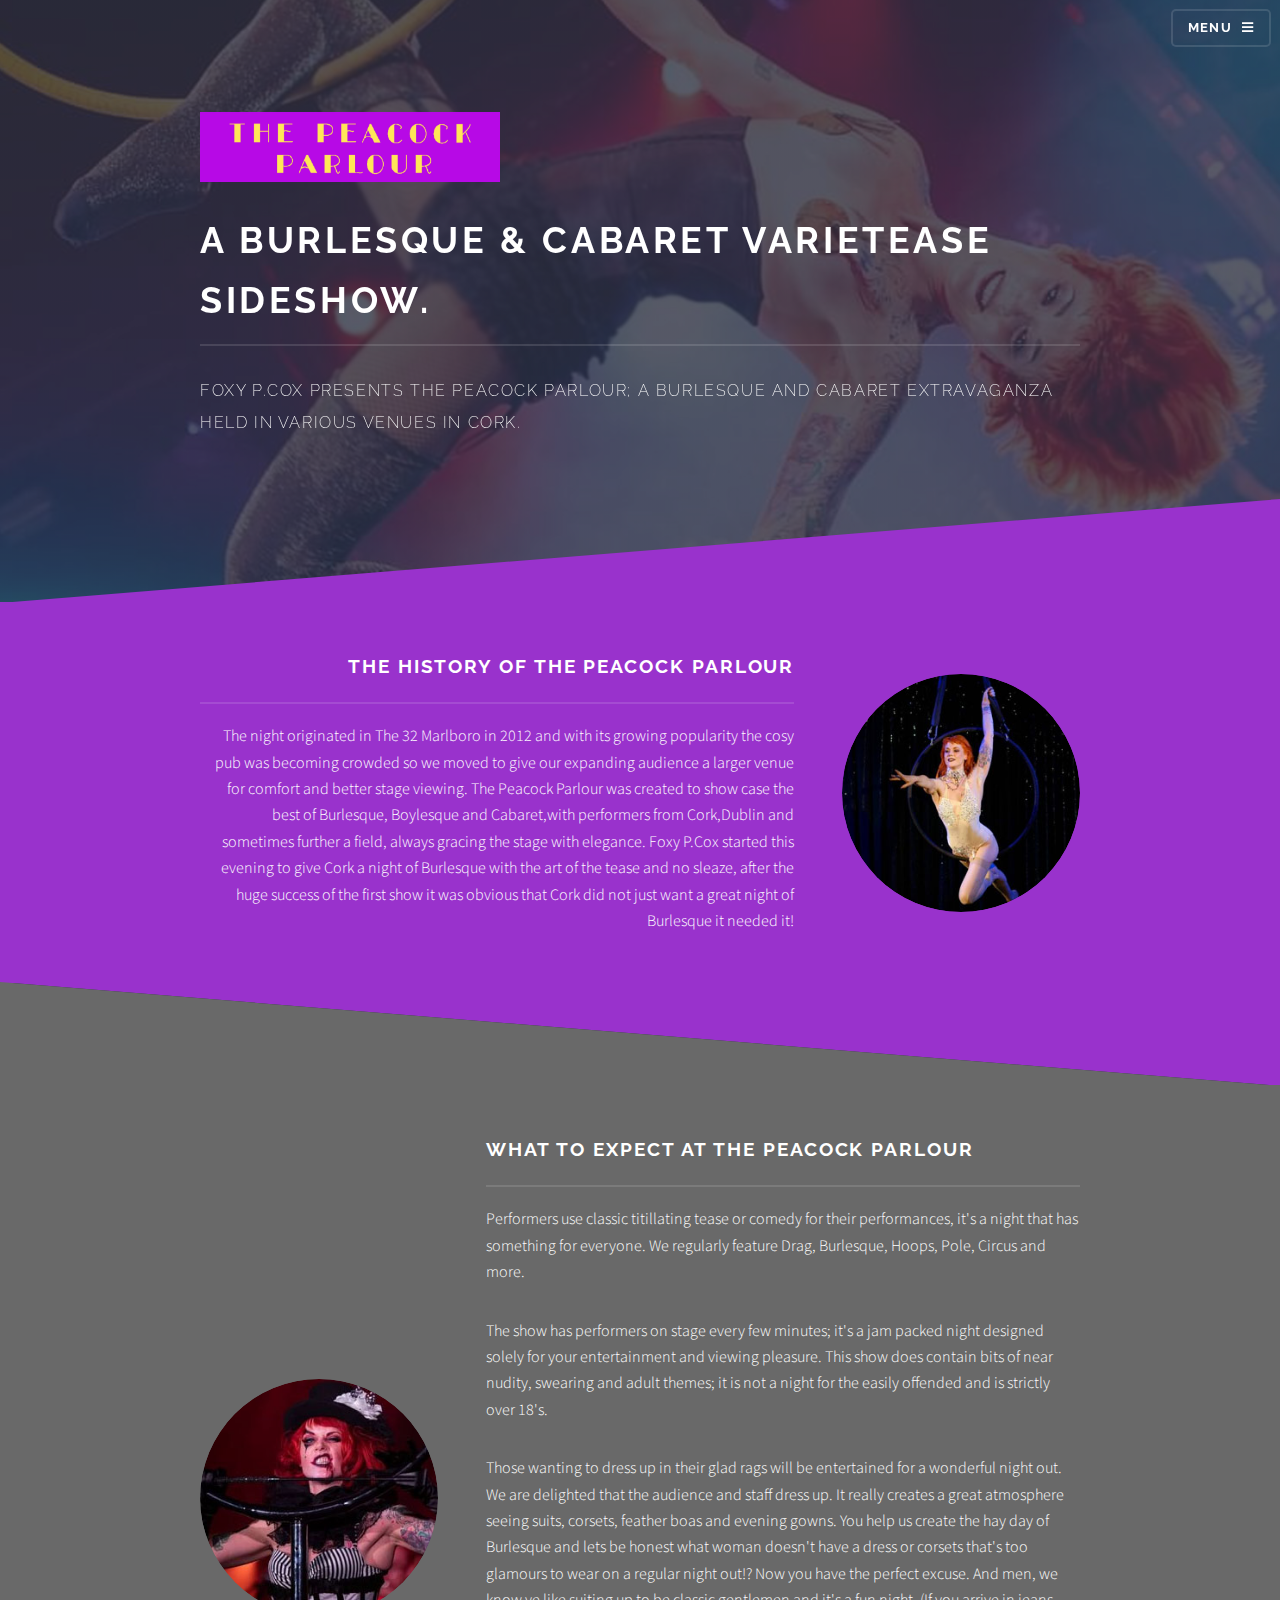
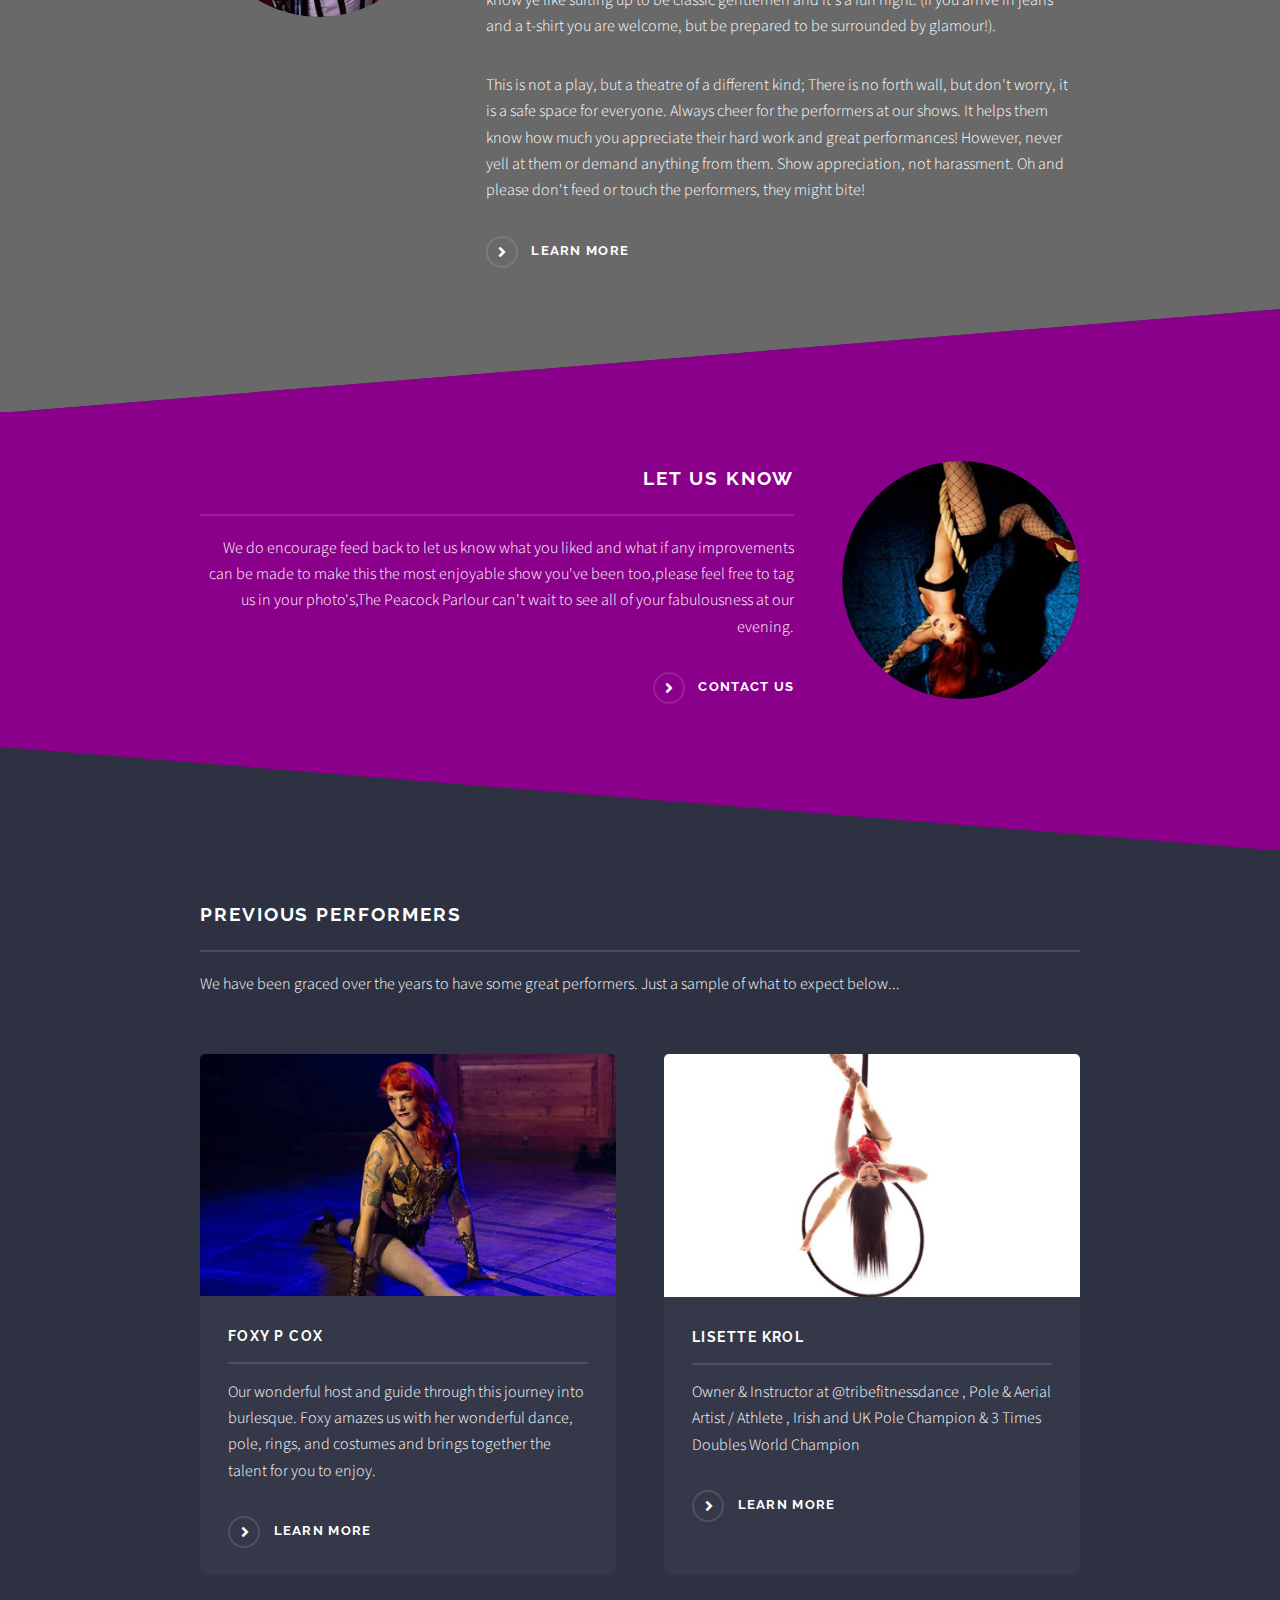
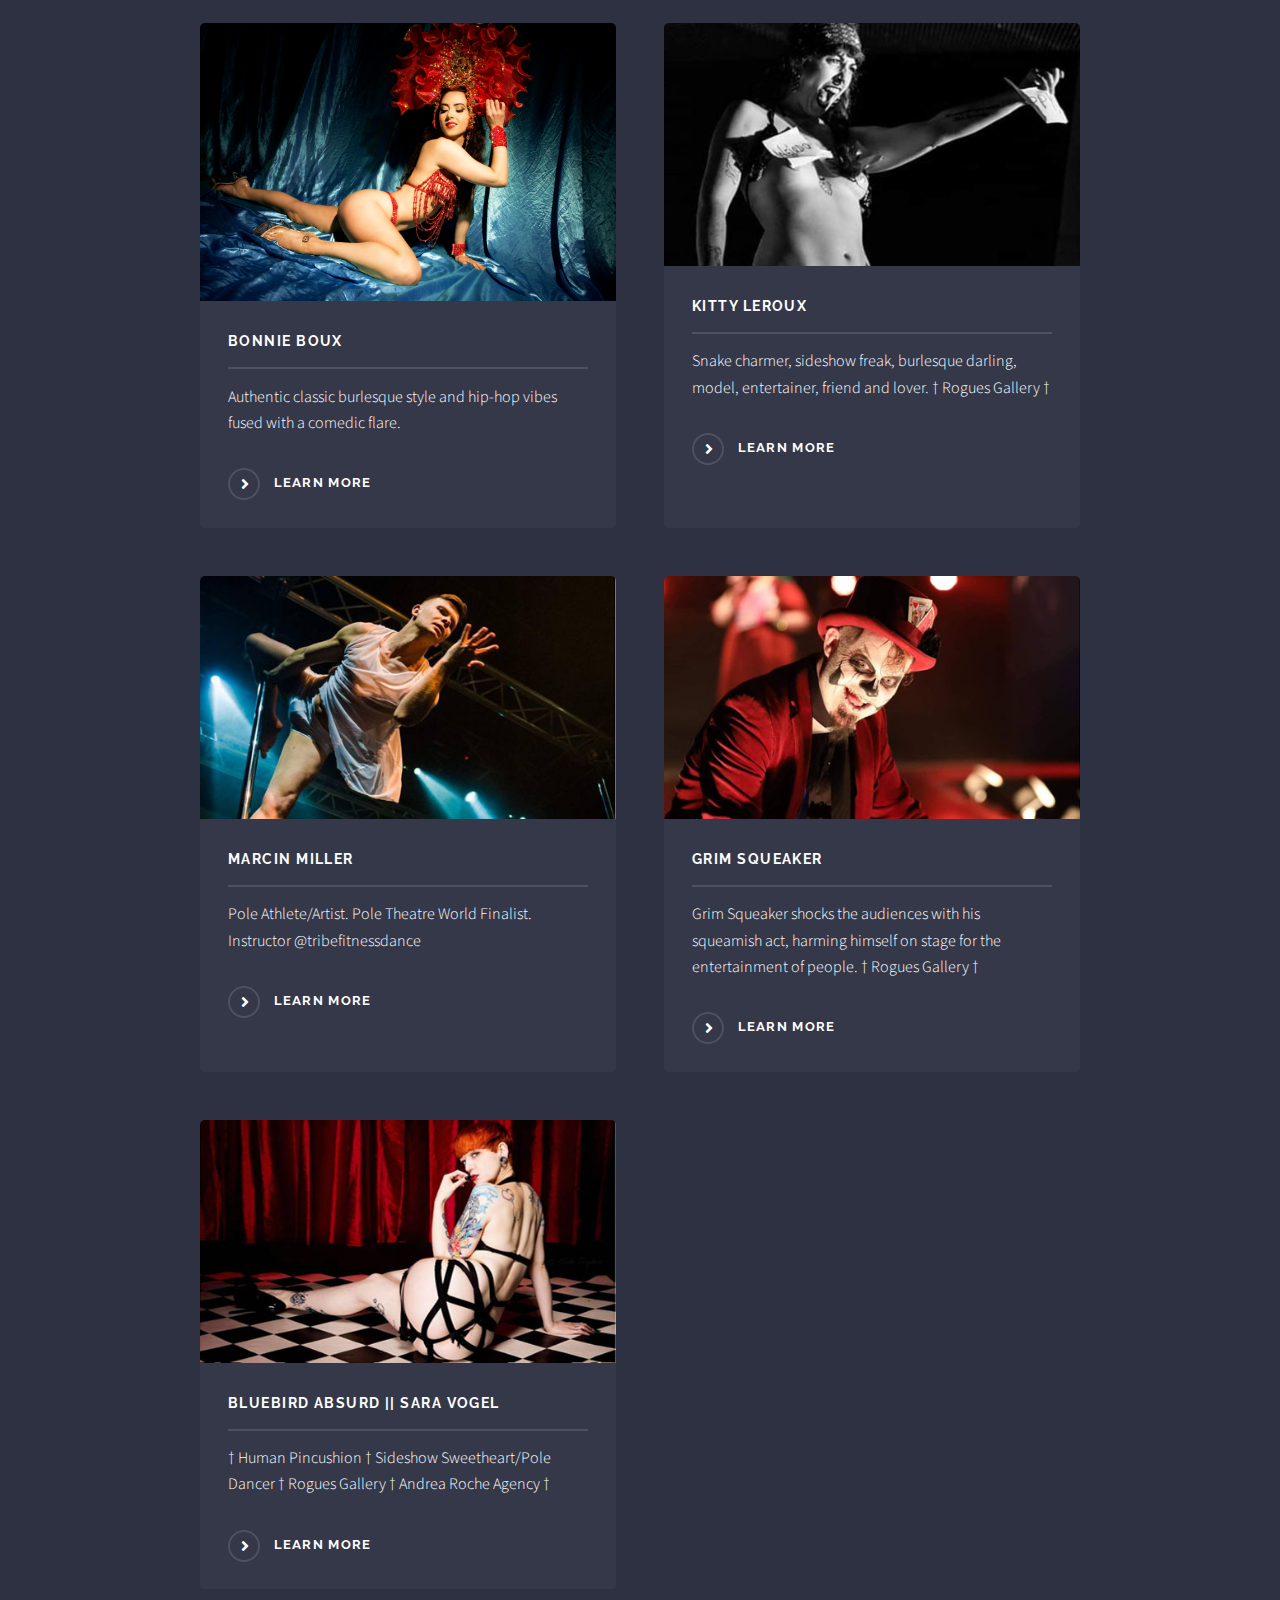
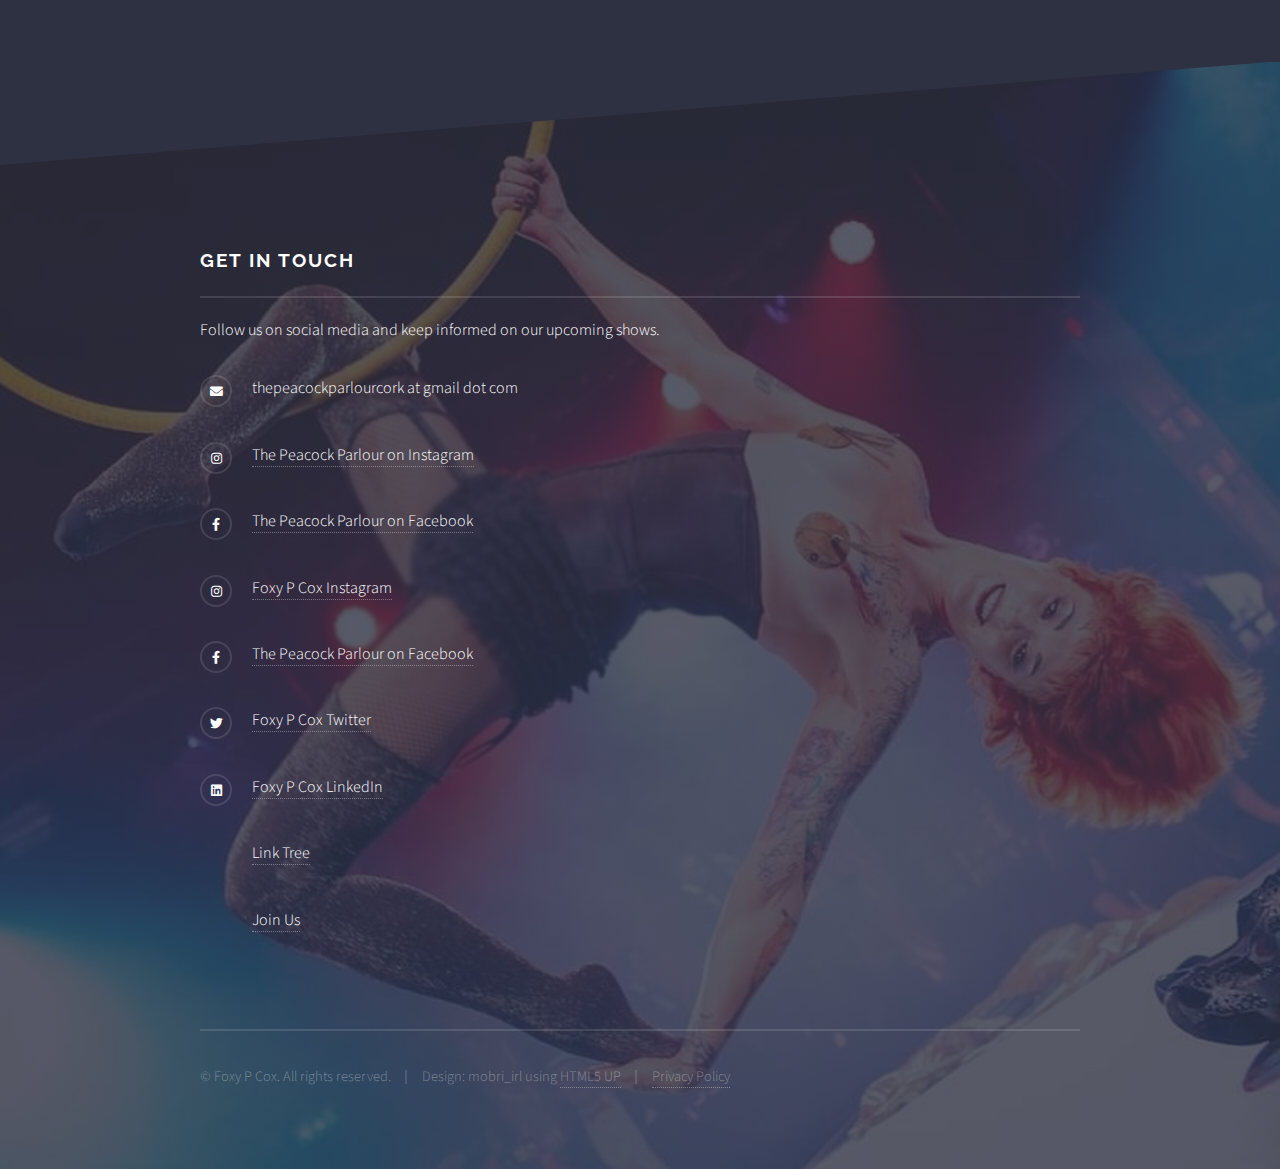
==== index.html @ 209f61c8 "Add files via upload" ====
<!DOCTYPE HTML>
<!--
	Solid State by HTML5 UP
	html5up.net | @ajlkn
	Free for personal and commercial use under the CCA 3.0 license (html5up.net/license)
-->
<html>
	<head>
		<title>The Peacock Parlour Cork</title>
		<meta charset="utf-8" />
		<meta name="viewport" content="width=device-width, initial-scale=1, user-scalable=no" />
		<link rel="stylesheet" href="assets/css/main.css" />
		<noscript><link rel="stylesheet" href="assets/css/noscript.css" /></noscript>
	</head>
	<body class="is-preload">

		<!-- Page Wrapper -->
			<div id="page-wrapper">

				<!-- Header -->
					<header id="header" class="alt">
						<h1><a href="index.html">The Peacock Parlour Cork</a></h1>
						<nav>
							<a href="#menu">Menu</a>
						</nav>
					</header>

				<!-- Menu -->
					<nav id="menu">
						<div class="inner">
							<h2>Menu</h2>
							<ul class="links">
								<li><a href="index.html">Home</a></li>
								<li><a href="other.html">Other Services</a></li>
								<li><a href="index.html#expect">What to expect</a></li>
								<li><a href="index.html#history">History</a></li>
								<li><a href="aboutfoxy.html">About Foxy</a></li>
								<li><a href="join_us.html">Join Us</a></li>
								<li><a href="index.html#footer">Contact Us</a></li>
							</ul>
							<a href="#" class="close">Close</a>
						</div>
					</nav>

				<!-- Banner -->
					<section id="banner">
						<div class="inner">
							<div class="logo"><img src="images/logo.jpg" width="300" height="70" alt="Foxy P.Cox's Peacock Parlour Cork" /></div>
							<h2>A Burlesque & Cabaret Varietease Sideshow.</h2>
							<p>Foxy P.Cox Presents the Peacock Parlour; A burlesque and cabaret extravaganza held in Various venues in Cork.</p>
						</div>
					</section>

				<!-- Wrapper -->
					<section id="wrapper">

						<!-- One -->
							<section id="history" class="wrapper spotlight style1">
								<div class="inner">
									<a href="#" class="image"><img src="images/pic01.jpg" alt="" /></a>
									<div class="content">
										<h2 class="major">The history of the Peacock Parlour</h2>
										<p>The night originated in The 32 Marlboro in 2012 and with its growing popularity the cosy pub was becoming crowded so we moved to give our expanding audience a larger venue for comfort and better stage viewing. The Peacock Parlour was created to show case the best of Burlesque, Boylesque and Cabaret,with performers from Cork,Dublin and sometimes further a field, always gracing the stage with elegance. Foxy P.Cox started this evening to give Cork a night of Burlesque with the art of the tease and no sleaze, after the huge success of the first show it was obvious that Cork did not just want a great night of Burlesque it needed it! </p>
									</div>
								</div>
							</section>

						<!-- Two -->
							<section id="expect" class="wrapper alt spotlight style2">
								<div class="inner">
									<a href="#" class="image"><img src="images/pic02.jpg" alt="" /></a>
									<div class="content">
										<h2 class="major">What to expect at the Peacock Parlour</h2>
										<p>Performers use classic titillating tease or comedy for their performances, it's a night that has something for everyone. We regularly feature Drag, Burlesque, Hoops, Pole, Circus and more.  </p>
										<p>The show has performers on stage every few minutes; it's a jam packed night designed solely for your entertainment and viewing pleasure. This show does contain bits of near nudity, swearing and adult themes; it is not a night for the easily offended and is strictly over 18's.</p>
										<p>Those wanting to dress up in their glad rags will be entertained for a wonderful night out. We are delighted that the audience and staff dress up. It really creates a great atmosphere seeing suits, corsets, feather boas and evening gowns. You help us create the hay day of Burlesque and lets be honest what woman doesn't have a dress or corsets that's too glamours to wear on a regular night out!? Now you have the perfect excuse. And men, we know ye like suiting up to be classic gentlemen and it's a fun night. (If you arrive in jeans and a t-shirt you are welcome, but be prepared to be surrounded by glamour!). </p>
										<p>This is not a play, but a theatre of a different kind; There is no forth wall, but don't worry, it is a safe space for everyone. Always cheer for the performers at our shows. It helps them know how much you appreciate their hard work and great performances! However, never yell at them or demand anything from them. Show appreciation, not harassment. Oh and please don't feed or touch the performers, they might bite!</p>
										<a href="aboutfoxy.html" class="special">Learn more</a>
									</div>
								</div>
							</section>

						<!-- Three -->
							<section id="three" class="wrapper spotlight style3">
								<div class="inner">
									<a href="#" class="image"><img src="images/pic03.jpg" alt="" /></a>
									<div class="content">
										<h2 class="major">Let us know</h2>
										<p>We do encourage feed back to let us know what you liked and what if any improvements can be made to make this the most enjoyable show you've been too,please feel free to tag us in your photo's,The Peacock Parlour can't wait to see all of your fabulousness at our evening.</p>
										<a href="index.html#footer" class="special">Contact Us</a>
									</div>
								</div>
							</section>

						<!-- Four -->
							<section id="four" class="wrapper alt style1">
								<div class="inner">
									<h2 class="major">Previous performers</h2>
									<p>We have been graced over the years to have some great performers. Just a sample of what to expect below...</p>
									<section class="features">
										<article>
											<a href="#" class="image"><img src="images/pic04.jpg" alt="" /></a>
											<h3 class="major">Foxy P Cox</h3>
											<p>Our wonderful host and guide through this journey into burlesque. Foxy amazes us with her wonderful dance, pole, rings, and costumes and brings together the talent for you to enjoy.</p>
											<a href="https://www.instagram.com/foxypcox/" target="_blank" class="special">Learn more</a>
										</article>
										<article>
											<a href="#" class="image"><img src="images/pic05.jpg" alt="" /></a>
											<h3 class="major">Lisette Krol</h3>
											<p>Owner & Instructor at @tribefitnessdance , Pole & Aerial Artist / Athlete , Irish and UK Pole Champion & 3 Times Doubles World Champion</p>
											<a href="https://www.instagram.com/lisettekrol/" target="_blank" class="special">Learn more</a>
										</article>
										<article>
											<a href="#" class="image"><img src="images/BonnieBoux_HectorHeathwoodPhotography2.jpg" alt="Copyright Hector Heathwood Photography" /></a>
											<h3 class="major">Bonnie Boux</h3>
											<p>Authentic classic burlesque style and hip-hop vibes fused with a comedic flare.</p>
											<a href="https://www.bonnieboux.com/" target="_blank" class="special">Learn more</a>
										</article>
										<article>
											<a href="#" class="image"><img src="images/pic06.jpg" alt="" /></a>
											<h3 class="major">Kitty LeRoux</h3>
											<p>Snake charmer, sideshow freak, burlesque darling, model, entertainer, friend and lover. † Rogues Gallery †</p>
											<a href="https://www.instagram.com/mskittyleroux/" target="_blank" class="special">Learn more</a>
										</article>
										<article>
											<a href="#" class="image"><img src="images/pic07.jpg" alt="" /></a>
											<h3 class="major">Marcin Miller</h3>
											<p>Pole Athlete/Artist. Pole Theatre World Finalist. Instructor @tribefitnessdance</p>
											<a href="https://www.instagram.com/marcintribe/" target="_blank" class="special">Learn more</a>
										</article>
										<article>
											<a href="#" class="image"><img src="images/pic09.jpg" alt="" /></a>
											<h3 class="major">Grim Squeaker</h3>
											<p>Grim Squeaker shocks the audiences with his squeamish act, harming himself on stage for the entertainment of people. † Rogues Gallery †</p>
											<a href="https://www.instagram.com/grim_squeaker_freakshow/" target="_blank" class="special">Learn more</a>
										</article>
										<article>
											<a href="#" class="image"><img src="images/pic10.jpg" alt="" /></a>
											<h3 class="major">Bluebird Absurd || Sara Vogel</h3>
											<p>† Human Pincushion † Sideshow Sweetheart/Pole Dancer † Rogues Gallery † Andrea Roche Agency †</p>
											<a href="https://www.instagram.com/bluebird_absurd/" target="_blank" class="special">Learn more</a>
										</article>
									</section>
									<!-- 
									<ul class="actions">
										<li><a href="#" class="button">Browse Photo Gallery</a></li>
									</ul> -->
								</div>
							</section>

					</section>

				<!-- Footer -->
					<section id="footer">
						<div class="inner">
							<h2 class="major">Get in touch</h2>
							<p>Follow us on social media and keep informed on our upcoming shows.</p>
							<ul class="contact">
								<li class="icon solid fa-envelope">thepeacockparlourcork at gmail dot com</a></li>
								<li class="icon brands fa-instagram"><a href="https://www.instagram.com/the_peacock_parlour/" target="_blank">The Peacock Parlour on Instagram</a></li>
								<li class="icon brands fa-facebook-f"><a href="https://www.facebook.com/ThePeacockParlour" target="_blank">The Peacock Parlour on Facebook</a></li>
								<li class="icon brands fa-instagram"><a href="https://www.instagram.com/foxypcox/" target="_blank">Foxy P Cox Instagram</a></li>
								<li class="icon brands fa-facebook-f"><a href="https://www.facebook.com/FoxyPCoxperformer/" target="_blank">The Peacock Parlour on Facebook</a></li>
								<li class="icon brands fa-twitter"><a href="https://twitter.com/foxypcox" target="_blank">Foxy P Cox Twitter</a></li>
								<li class="icon brands fa-linkedin"><a href="https://www.linkedin.com/in/foxy-p-cox-25832b1b/" target="_blank">Foxy P Cox LinkedIn</a></li>
								<li><a href="https://linktr.ee/FoxyP.Cox">Link Tree</a></li>
								<li><a href="join_us.html">Join Us</a></li>	
							</ul>
							<ul class="copyright">
								<li>&copy; Foxy P Cox. All rights reserved.</li><li>Design: mobri_irl using <a href="http://html5up.net">HTML5 UP</a><li><a href="privacy.html">Privacy Policy</a></li>
							</ul>
						</div>
					</section>

			</div>

		<!-- Scripts -->
			<script src="assets/js/jquery.min.js"></script>
			<script src="assets/js/jquery.scrollex.min.js"></script>
			<script src="assets/js/browser.min.js"></script>
			<script src="assets/js/breakpoints.min.js"></script>
			<script src="assets/js/util.js"></script>
			<script src="assets/js/main.js"></script>

	</body>
</html>
---- assets/css/main.css ----
@import url(fontawesome-all.min.css);
@import url("https://fonts.googleapis.com/css?family=Raleway:200,700|Source+Sans+Pro:300,600,300italic,600italic");

/*
	Solid State by HTML5 UP
	html5up.net | @ajlkn
	Free for personal and commercial use under the CCA 3.0 license (html5up.net/license)
*/

html, body, div, span, applet, object,
iframe, h1, h2, h3, h4, h5, h6, p, blockquote,
pre, a, abbr, acronym, address, big, cite,
code, del, dfn, em, img, ins, kbd, q, s, samp,
small, strike, strong, sub, sup, tt, var, b,
u, i, center, dl, dt, dd, ol, ul, li, fieldset,
form, label, legend, table, caption, tbody,
tfoot, thead, tr, th, td, article, aside,
canvas, details, embed, figure, figcaption,
footer, header, hgroup, menu, nav, output, ruby,
section, summary, time, mark, audio, video {
	margin: 0;
	padding: 0;
	border: 0;
	font-size: 100%;
	font: inherit;
	vertical-align: baseline;}

article, aside, details, figcaption, figure,
footer, header, hgroup, menu, nav, section {
	display: block;}

body {
	line-height: 1;
}

ol, ul {
	list-style: none;
}

blockquote, q {
	quotes: none;
}

	blockquote:before, blockquote:after, q:before, q:after {
		content: '';
		content: none;
	}

table {
	border-collapse: collapse;
	border-spacing: 0;
}

body {
	-webkit-text-size-adjust: none;
}

mark {
	background-color: transparent;
	color: inherit;
}

input::-moz-focus-inner {
	border: 0;
	padding: 0;
}

input, select, textarea {
	-moz-appearance: none;
	-webkit-appearance: none;
	-ms-appearance: none;
	appearance: none;
}

/* Basic */

	@-ms-viewport {
		width: device-width;
	}

	body {
		-ms-overflow-style: scrollbar;
	}

	@media screen and (max-width: 480px) {

		html, body {
			min-width: 320px;
		}

	}

	html {
		box-sizing: border-box;
	}

	*, *:before, *:after {
		box-sizing: inherit;
	}

	body {
		background-color: #2e3141;
		background-image: linear-gradient(to top, rgba(46, 49, 65, 0.8), rgba(46, 49, 65, 0.8)), url("../../images/bg.jpg");
		background-size: auto, cover;
		background-attachment: fixed, fixed;
		background-position: center, center;
	}

		body.is-preload *, body.is-preload *:before, body.is-preload *:after {
			-moz-animation: none !important;
			-webkit-animation: none !important;
			-ms-animation: none !important;
			animation: none !important;
			-moz-transition: none !important;
			-webkit-transition: none !important;
			-ms-transition: none !important;
			transition: none !important;
		}

/* Type */

	body, input, select, textarea {
		color: #ffffff;
		font-family: "Source Sans Pro", Helvetica, sans-serif;
		font-size: 16.5pt;
		font-weight: 300;
		line-height: 1.65;
	}

		@media screen and (max-width: 1680px) {

			body, input, select, textarea {
				font-size: 13pt;
			}

		}

		@media screen and (max-width: 1280px) {

			body, input, select, textarea {
				font-size: 12pt;
			}

		}

		@media screen and (max-width: 980px) {

			body, input, select, textarea {
				font-size: 12pt;
			}

		}

		@media screen and (max-width: 736px) {

			body, input, select, textarea {
				font-size: 12pt;
			}

		}

		@media screen and (max-width: 480px) {

			body, input, select, textarea {
				font-size: 12pt;
			}

		}

	a {
		-moz-transition: color 0.2s ease-in-out, border-bottom-color 0.2s ease-in-out;
		-webkit-transition: color 0.2s ease-in-out, border-bottom-color 0.2s ease-in-out;
		-ms-transition: color 0.2s ease-in-out, border-bottom-color 0.2s ease-in-out;
		transition: color 0.2s ease-in-out, border-bottom-color 0.2s ease-in-out;
		border-bottom: dotted 1px rgba(255, 255, 255, 0.35);
		color: #ffffff;
		text-decoration: none;
	}

		a:hover {
			border-bottom-color: transparent;
			color: #ffffff !important;
		}

		a.special:not(.button) {
			text-decoration: none;
			border-bottom: 0;
			display: block;
			font-family: Raleway, Helvetica, sans-serif;
			font-size: 0.8em;
			font-weight: 700;
			letter-spacing: 0.1em;
			margin: 0 0 2em 0;
			text-transform: uppercase;
		}

			a.special:not(.button):before {
				-moz-osx-font-smoothing: grayscale;
				-webkit-font-smoothing: antialiased;
				display: inline-block;
				font-style: normal;
				font-variant: normal;
				text-rendering: auto;
				line-height: 1;
				text-transform: none !important;
				font-family: 'Font Awesome 5 Free';
				font-weight: 900;
			}

			a.special:not(.button):before {
				-moz-transition: background-color 0.2s ease-in-out;
				-webkit-transition: background-color 0.2s ease-in-out;
				-ms-transition: background-color 0.2s ease-in-out;
				transition: background-color 0.2s ease-in-out;
				border-radius: 100%;
				border: solid 2px rgba(255, 255, 255, 0.125);
				content: '\f105';
				display: inline-block;
				font-size: 1.25em;
				height: 2em;
				line-height: 1.75em;
				margin-right: 0.85em;
				text-align: center;
				text-indent: 0.15em;
				vertical-align: middle;
				width: 2em;
			}

			a.special:not(.button):hover:before {
				background-color: rgba(255, 255, 255, 0.025);
			}

			a.special:not(.button):active:before {
				background-color: rgba(255, 255, 255, 0.075);
			}

	strong, b {
		color: #ffffff;
		font-weight: 600;
	}

	em, i {
		font-style: italic;
	}

	p {
		margin: 0 0 2em 0;
	}

	h1, h2, h3, h4, h5, h6 {
		color: #ffffff;
		font-family: Raleway, Helvetica, sans-serif;
		font-weight: 700;
		letter-spacing: 0.1em;
		margin: 0 0 1em 0;
		text-transform: uppercase;
	}

		h1 a, h2 a, h3 a, h4 a, h5 a, h6 a {
			color: inherit;
			text-decoration: none;
			border-bottom: 0;
		}

		h1 span, h2 span, h3 span, h4 span, h5 span, h6 span {
			font-weight: 200;
		}

		h1.major, h2.major, h3.major, h4.major, h5.major, h6.major {
			padding-bottom: 1em;
			border-bottom: solid 2px rgba(255, 255, 255, 0.125);
		}

	h2 {
		font-size: 1.2em;
	}

	h3 {
		font-size: 0.9em;
	}

	h4 {
		font-size: 0.7em;
	}

	h5 {
		font-size: 0.7em;
	}

	h6 {
		font-size: 0.7em;
	}

	@media screen and (max-width: 736px) {

		h2 {
			font-size: 1em;
		}

		h3 {
			font-size: 0.8em;
		}

	}

	sub {
		font-size: 0.8em;
		position: relative;
		top: 0.5em;
	}

	sup {
		font-size: 0.8em;
		position: relative;
		top: -0.5em;
	}

	blockquote {
		border-left: solid 4px rgba(255, 255, 255, 0.125);
		font-style: italic;
		margin: 0 0 2em 0;
		padding: 0.5em 0 0.5em 2em;
	}

	code {
		background: rgba(255, 255, 255, 0.025);
		border-radius: 5px;
		border: solid 2px rgba(255, 255, 255, 0.125);
		font-family: "Courier New", monospace;
		font-size: 0.9em;
		margin: 0 0.25em;
		padding: 0.25em 0.65em;
	}

	pre {
		-webkit-overflow-scrolling: touch;
		font-family: "Courier New", monospace;
		font-size: 0.9em;
		margin: 0 0 2em 0;
	}

		pre code {
			display: block;
			line-height: 1.75em;
			padding: 1em 1.5em;
			overflow-x: auto;
		}

	hr {
		border: 0;
		border-bottom: solid 2px rgba(255, 255, 255, 0.125);
		margin: 2.5em 0;
	}

		hr.major {
			margin: 4em 0;
		}

	.align-left {
		text-align: left;
	}

	.align-center {
		text-align: center;
	}

	.align-right {
		text-align: right;
	}

/* Row */

	.row {
		display: flex;
		flex-wrap: wrap;
		box-sizing: border-box;
		align-items: stretch;
	}

		.row > * {
			box-sizing: border-box;
		}

		.row.gtr-uniform > * > :last-child {
			margin-bottom: 0;
		}

		.row.aln-left {
			justify-content: flex-start;
		}

		.row.aln-center {
			justify-content: center;
		}

		.row.aln-right {
			justify-content: flex-end;
		}

		.row.aln-top {
			align-items: flex-start;
		}

		.row.aln-middle {
			align-items: center;
		}

		.row.aln-bottom {
			align-items: flex-end;
		}

		.row > .imp {
			order: -1;
		}

		.row > .col-1 {
			width: 8.33333%;
		}

		.row > .off-1 {
			margin-left: 8.33333%;
		}

		.row > .col-2 {
			width: 16.66667%;
		}

		.row > .off-2 {
			margin-left: 16.66667%;
		}

		.row > .col-3 {
			width: 25%;
		}

		.row > .off-3 {
			margin-left: 25%;
		}

		.row > .col-4 {
			width: 33.33333%;
		}

		.row > .off-4 {
			margin-left: 33.33333%;
		}

		.row > .col-5 {
			width: 41.66667%;
		}

		.row > .off-5 {
			margin-left: 41.66667%;
		}

		.row > .col-6 {
			width: 50%;
		}

		.row > .off-6 {
			margin-left: 50%;
		}

		.row > .col-7 {
			width: 58.33333%;
		}

		.row > .off-7 {
			margin-left: 58.33333%;
		}

		.row > .col-8 {
			width: 66.66667%;
		}

		.row > .off-8 {
			margin-left: 66.66667%;
		}

		.row > .col-9 {
			width: 75%;
		}

		.row > .off-9 {
			margin-left: 75%;
		}

		.row > .col-10 {
			width: 83.33333%;
		}

		.row > .off-10 {
			margin-left: 83.33333%;
		}

		.row > .col-11 {
			width: 91.66667%;
		}

		.row > .off-11 {
			margin-left: 91.66667%;
		}

		.row > .col-12 {
			width: 100%;
		}

		.row > .off-12 {
			margin-left: 100%;
		}

		.row.gtr-0 {
			margin-top: 0;
			margin-left: 0em;
		}

			.row.gtr-0 > * {
				padding: 0 0 0 0em;
			}

			.row.gtr-0.gtr-uniform {
				margin-top: 0em;
			}

				.row.gtr-0.gtr-uniform > * {
					padding-top: 0em;
				}

		.row.gtr-25 {
			margin-top: 0;
			margin-left: -0.4375em;
		}

			.row.gtr-25 > * {
				padding: 0 0 0 0.4375em;
			}

			.row.gtr-25.gtr-uniform {
				margin-top: -0.4375em;
			}

				.row.gtr-25.gtr-uniform > * {
					padding-top: 0.4375em;
				}

		.row.gtr-50 {
			margin-top: 0;
			margin-left: -0.875em;
		}

			.row.gtr-50 > * {
				padding: 0 0 0 0.875em;
			}

			.row.gtr-50.gtr-uniform {
				margin-top: -0.875em;
			}

				.row.gtr-50.gtr-uniform > * {
					padding-top: 0.875em;
				}

		.row {
			margin-top: 0;
			margin-left: -1.75em;
		}

			.row > * {
				padding: 0 0 0 1.75em;
			}

			.row.gtr-uniform {
				margin-top: -1.75em;
			}

				.row.gtr-uniform > * {
					padding-top: 1.75em;
				}

		.row.gtr-150 {
			margin-top: 0;
			margin-left: -2.625em;
		}

			.row.gtr-150 > * {
				padding: 0 0 0 2.625em;
			}

			.row.gtr-150.gtr-uniform {
				margin-top: -2.625em;
			}

				.row.gtr-150.gtr-uniform > * {
					padding-top: 2.625em;
				}

		.row.gtr-200 {
			margin-top: 0;
			margin-left: -3.5em;
		}

			.row.gtr-200 > * {
				padding: 0 0 0 3.5em;
			}

			.row.gtr-200.gtr-uniform {
				margin-top: -3.5em;
			}

				.row.gtr-200.gtr-uniform > * {
					padding-top: 3.5em;
				}

		@media screen and (max-width: 1680px) {

			.row {
				display: flex;
				flex-wrap: wrap;
				box-sizing: border-box;
				align-items: stretch;
			}

				.row > * {
					box-sizing: border-box;
				}

				.row.gtr-uniform > * > :last-child {
					margin-bottom: 0;
				}

				.row.aln-left {
					justify-content: flex-start;
				}

				.row.aln-center {
					justify-content: center;
				}

				.row.aln-right {
					justify-content: flex-end;
				}

				.row.aln-top {
					align-items: flex-start;
				}

				.row.aln-middle {
					align-items: center;
				}

				.row.aln-bottom {
					align-items: flex-end;
				}

				.row > .imp-xlarge {
					order: -1;
				}

				.row > .col-1-xlarge {
					width: 8.33333%;
				}

				.row > .off-1-xlarge {
					margin-left: 8.33333%;
				}

				.row > .col-2-xlarge {
					width: 16.66667%;
				}

				.row > .off-2-xlarge {
					margin-left: 16.66667%;
				}

				.row > .col-3-xlarge {
					width: 25%;
				}

				.row > .off-3-xlarge {
					margin-left: 25%;
				}

				.row > .col-4-xlarge {
					width: 33.33333%;
				}

				.row > .off-4-xlarge {
					margin-left: 33.33333%;
				}

				.row > .col-5-xlarge {
					width: 41.66667%;
				}

				.row > .off-5-xlarge {
					margin-left: 41.66667%;
				}

				.row > .col-6-xlarge {
					width: 50%;
				}

				.row > .off-6-xlarge {
					margin-left: 50%;
				}

				.row > .col-7-xlarge {
					width: 58.33333%;
				}

				.row > .off-7-xlarge {
					margin-left: 58.33333%;
				}

				.row > .col-8-xlarge {
					width: 66.66667%;
				}

				.row > .off-8-xlarge {
					margin-left: 66.66667%;
				}

				.row > .col-9-xlarge {
					width: 75%;
				}

				.row > .off-9-xlarge {
					margin-left: 75%;
				}

				.row > .col-10-xlarge {
					width: 83.33333%;
				}

				.row > .off-10-xlarge {
					margin-left: 83.33333%;
				}

				.row > .col-11-xlarge {
					width: 91.66667%;
				}

				.row > .off-11-xlarge {
					margin-left: 91.66667%;
				}

				.row > .col-12-xlarge {
					width: 100%;
				}

				.row > .off-12-xlarge {
					margin-left: 100%;
				}

				.row.gtr-0 {
					margin-top: 0;
					margin-left: 0em;
				}

					.row.gtr-0 > * {
						padding: 0 0 0 0em;
					}

					.row.gtr-0.gtr-uniform {
						margin-top: 0em;
					}

						.row.gtr-0.gtr-uniform > * {
							padding-top: 0em;
						}

				.row.gtr-25 {
					margin-top: 0;
					margin-left: -0.4375em;
				}

					.row.gtr-25 > * {
						padding: 0 0 0 0.4375em;
					}

					.row.gtr-25.gtr-uniform {
						margin-top: -0.4375em;
					}

						.row.gtr-25.gtr-uniform > * {
							padding-top: 0.4375em;
						}

				.row.gtr-50 {
					margin-top: 0;
					margin-left: -0.875em;
				}

					.row.gtr-50 > * {
						padding: 0 0 0 0.875em;
					}

					.row.gtr-50.gtr-uniform {
						margin-top: -0.875em;
					}

						.row.gtr-50.gtr-uniform > * {
							padding-top: 0.875em;
						}

				.row {
					margin-top: 0;
					margin-left: -1.75em;
				}

					.row > * {
						padding: 0 0 0 1.75em;
					}

					.row.gtr-uniform {
						margin-top: -1.75em;
					}

						.row.gtr-uniform > * {
							padding-top: 1.75em;
						}

				.row.gtr-150 {
					margin-top: 0;
					margin-left: -2.625em;
				}

					.row.gtr-150 > * {
						padding: 0 0 0 2.625em;
					}

					.row.gtr-150.gtr-uniform {
						margin-top: -2.625em;
					}

						.row.gtr-150.gtr-uniform > * {
							padding-top: 2.625em;
						}

				.row.gtr-200 {
					margin-top: 0;
					margin-left: -3.5em;
				}

					.row.gtr-200 > * {
						padding: 0 0 0 3.5em;
					}

					.row.gtr-200.gtr-uniform {
						margin-top: -3.5em;
					}

						.row.gtr-200.gtr-uniform > * {
							padding-top: 3.5em;
						}

		}

		@media screen and (max-width: 1280px) {

			.row {
				display: flex;
				flex-wrap: wrap;
				box-sizing: border-box;
				align-items: stretch;
			}

				.row > * {
					box-sizing: border-box;
				}

				.row.gtr-uniform > * > :last-child {
					margin-bottom: 0;
				}

				.row.aln-left {
					justify-content: flex-start;
				}

				.row.aln-center {
					justify-content: center;
				}

				.row.aln-right {
					justify-content: flex-end;
				}

				.row.aln-top {
					align-items: flex-start;
				}

				.row.aln-middle {
					align-items: center;
				}

				.row.aln-bottom {
					align-items: flex-end;
				}

				.row > .imp-large {
					order: -1;
				}

				.row > .col-1-large {
					width: 8.33333%;
				}

				.row > .off-1-large {
					margin-left: 8.33333%;
				}

				.row > .col-2-large {
					width: 16.66667%;
				}

				.row > .off-2-large {
					margin-left: 16.66667%;
				}

				.row > .col-3-large {
					width: 25%;
				}

				.row > .off-3-large {
					margin-left: 25%;
				}

				.row > .col-4-large {
					width: 33.33333%;
				}

				.row > .off-4-large {
					margin-left: 33.33333%;
				}

				.row > .col-5-large {
					width: 41.66667%;
				}

				.row > .off-5-large {
					margin-left: 41.66667%;
				}

				.row > .col-6-large {
					width: 50%;
				}

				.row > .off-6-large {
					margin-left: 50%;
				}

				.row > .col-7-large {
					width: 58.33333%;
				}

				.row > .off-7-large {
					margin-left: 58.33333%;
				}

				.row > .col-8-large {
					width: 66.66667%;
				}

				.row > .off-8-large {
					margin-left: 66.66667%;
				}

				.row > .col-9-large {
					width: 75%;
				}

				.row > .off-9-large {
					margin-left: 75%;
				}

				.row > .col-10-large {
					width: 83.33333%;
				}

				.row > .off-10-large {
					margin-left: 83.33333%;
				}

				.row > .col-11-large {
					width: 91.66667%;
				}

				.row > .off-11-large {
					margin-left: 91.66667%;
				}

				.row > .col-12-large {
					width: 100%;
				}

				.row > .off-12-large {
					margin-left: 100%;
				}

				.row.gtr-0 {
					margin-top: 0;
					margin-left: 0em;
				}

					.row.gtr-0 > * {
						padding: 0 0 0 0em;
					}

					.row.gtr-0.gtr-uniform {
						margin-top: 0em;
					}

						.row.gtr-0.gtr-uniform > * {
							padding-top: 0em;
						}

				.row.gtr-25 {
					margin-top: 0;
					margin-left: -0.4375em;
				}

					.row.gtr-25 > * {
						padding: 0 0 0 0.4375em;
					}

					.row.gtr-25.gtr-uniform {
						margin-top: -0.4375em;
					}

						.row.gtr-25.gtr-uniform > * {
							padding-top: 0.4375em;
						}

				.row.gtr-50 {
					margin-top: 0;
					margin-left: -0.875em;
				}

					.row.gtr-50 > * {
						padding: 0 0 0 0.875em;
					}

					.row.gtr-50.gtr-uniform {
						margin-top: -0.875em;
					}

						.row.gtr-50.gtr-uniform > * {
							padding-top: 0.875em;
						}

				.row {
					margin-top: 0;
					margin-left: -1.75em;
				}

					.row > * {
						padding: 0 0 0 1.75em;
					}

					.row.gtr-uniform {
						margin-top: -1.75em;
					}

						.row.gtr-uniform > * {
							padding-top: 1.75em;
						}

				.row.gtr-150 {
					margin-top: 0;
					margin-left: -2.625em;
				}

					.row.gtr-150 > * {
						padding: 0 0 0 2.625em;
					}

					.row.gtr-150.gtr-uniform {
						margin-top: -2.625em;
					}

						.row.gtr-150.gtr-uniform > * {
							padding-top: 2.625em;
						}

				.row.gtr-200 {
					margin-top: 0;
					margin-left: -3.5em;
				}

					.row.gtr-200 > * {
						padding: 0 0 0 3.5em;
					}

					.row.gtr-200.gtr-uniform {
						margin-top: -3.5em;
					}

						.row.gtr-200.gtr-uniform > * {
							padding-top: 3.5em;
						}

		}

		@media screen and (max-width: 980px) {

			.row {
				display: flex;
				flex-wrap: wrap;
				box-sizing: border-box;
				align-items: stretch;
			}

				.row > * {
					box-sizing: border-box;
				}

				.row.gtr-uniform > * > :last-child {
					margin-bottom: 0;
				}

				.row.aln-left {
					justify-content: flex-start;
				}

				.row.aln-center {
					justify-content: center;
				}

				.row.aln-right {
					justify-content: flex-end;
				}

				.row.aln-top {
					align-items: flex-start;
				}

				.row.aln-middle {
					align-items: center;
				}

				.row.aln-bottom {
					align-items: flex-end;
				}

				.row > .imp-medium {
					order: -1;
				}

				.row > .col-1-medium {
					width: 8.33333%;
				}

				.row > .off-1-medium {
					margin-left: 8.33333%;
				}

				.row > .col-2-medium {
					width: 16.66667%;
				}

				.row > .off-2-medium {
					margin-left: 16.66667%;
				}

				.row > .col-3-medium {
					width: 25%;
				}

				.row > .off-3-medium {
					margin-left: 25%;
				}

				.row > .col-4-medium {
					width: 33.33333%;
				}

				.row > .off-4-medium {
					margin-left: 33.33333%;
				}

				.row > .col-5-medium {
					width: 41.66667%;
				}

				.row > .off-5-medium {
					margin-left: 41.66667%;
				}

				.row > .col-6-medium {
					width: 50%;
				}

				.row > .off-6-medium {
					margin-left: 50%;
				}

				.row > .col-7-medium {
					width: 58.33333%;
				}

				.row > .off-7-medium {
					margin-left: 58.33333%;
				}

				.row > .col-8-medium {
					width: 66.66667%;
				}

				.row > .off-8-medium {
					margin-left: 66.66667%;
				}

				.row > .col-9-medium {
					width: 75%;
				}

				.row > .off-9-medium {
					margin-left: 75%;
				}

				.row > .col-10-medium {
					width: 83.33333%;
				}

				.row > .off-10-medium {
					margin-left: 83.33333%;
				}

				.row > .col-11-medium {
					width: 91.66667%;
				}

				.row > .off-11-medium {
					margin-left: 91.66667%;
				}

				.row > .col-12-medium {
					width: 100%;
				}

				.row > .off-12-medium {
					margin-left: 100%;
				}

				.row.gtr-0 {
					margin-top: 0;
					margin-left: 0em;
				}

					.row.gtr-0 > * {
						padding: 0 0 0 0em;
					}

					.row.gtr-0.gtr-uniform {
						margin-top: 0em;
					}

						.row.gtr-0.gtr-uniform > * {
							padding-top: 0em;
						}

				.row.gtr-25 {
					margin-top: 0;
					margin-left: -0.4375em;
				}

					.row.gtr-25 > * {
						padding: 0 0 0 0.4375em;
					}

					.row.gtr-25.gtr-uniform {
						margin-top: -0.4375em;
					}

						.row.gtr-25.gtr-uniform > * {
							padding-top: 0.4375em;
						}

				.row.gtr-50 {
					margin-top: 0;
					margin-left: -0.875em;
				}

					.row.gtr-50 > * {
						padding: 0 0 0 0.875em;
					}

					.row.gtr-50.gtr-uniform {
						margin-top: -0.875em;
					}

						.row.gtr-50.gtr-uniform > * {
							padding-top: 0.875em;
						}

				.row {
					margin-top: 0;
					margin-left: -1.75em;
				}

					.row > * {
						padding: 0 0 0 1.75em;
					}

					.row.gtr-uniform {
						margin-top: -1.75em;
					}

						.row.gtr-uniform > * {
							padding-top: 1.75em;
						}

				.row.gtr-150 {
					margin-top: 0;
					margin-left: -2.625em;
				}

					.row.gtr-150 > * {
						padding: 0 0 0 2.625em;
					}

					.row.gtr-150.gtr-uniform {
						margin-top: -2.625em;
					}

						.row.gtr-150.gtr-uniform > * {
							padding-top: 2.625em;
						}

				.row.gtr-200 {
					margin-top: 0;
					margin-left: -3.5em;
				}

					.row.gtr-200 > * {
						padding: 0 0 0 3.5em;
					}

					.row.gtr-200.gtr-uniform {
						margin-top: -3.5em;
					}

						.row.gtr-200.gtr-uniform > * {
							padding-top: 3.5em;
						}

		}

		@media screen and (max-width: 736px) {

			.row {
				display: flex;
				flex-wrap: wrap;
				box-sizing: border-box;
				align-items: stretch;
			}

				.row > * {
					box-sizing: border-box;
				}

				.row.gtr-uniform > * > :last-child {
					margin-bottom: 0;
				}

				.row.aln-left {
					justify-content: flex-start;
				}

				.row.aln-center {
					justify-content: center;
				}

				.row.aln-right {
					justify-content: flex-end;
				}

				.row.aln-top {
					align-items: flex-start;
				}

				.row.aln-middle {
					align-items: center;
				}

				.row.aln-bottom {
					align-items: flex-end;
				}

				.row > .imp-small {
					order: -1;
				}

				.row > .col-1-small {
					width: 8.33333%;
				}

				.row > .off-1-small {
					margin-left: 8.33333%;
				}

				.row > .col-2-small {
					width: 16.66667%;
				}

				.row > .off-2-small {
					margin-left: 16.66667%;
				}

				.row > .col-3-small {
					width: 25%;
				}

				.row > .off-3-small {
					margin-left: 25%;
				}

				.row > .col-4-small {
					width: 33.33333%;
				}

				.row > .off-4-small {
					margin-left: 33.33333%;
				}

				.row > .col-5-small {
					width: 41.66667%;
				}

				.row > .off-5-small {
					margin-left: 41.66667%;
				}

				.row > .col-6-small {
					width: 50%;
				}

				.row > .off-6-small {
					margin-left: 50%;
				}

				.row > .col-7-small {
					width: 58.33333%;
				}

				.row > .off-7-small {
					margin-left: 58.33333%;
				}

				.row > .col-8-small {
					width: 66.66667%;
				}

				.row > .off-8-small {
					margin-left: 66.66667%;
				}

				.row > .col-9-small {
					width: 75%;
				}

				.row > .off-9-small {
					margin-left: 75%;
				}

				.row > .col-10-small {
					width: 83.33333%;
				}

				.row > .off-10-small {
					margin-left: 83.33333%;
				}

				.row > .col-11-small {
					width: 91.66667%;
				}

				.row > .off-11-small {
					margin-left: 91.66667%;
				}

				.row > .col-12-small {
					width: 100%;
				}

				.row > .off-12-small {
					margin-left: 100%;
				}

				.row.gtr-0 {
					margin-top: 0;
					margin-left: 0em;
				}

					.row.gtr-0 > * {
						padding: 0 0 0 0em;
					}

					.row.gtr-0.gtr-uniform {
						margin-top: 0em;
					}

						.row.gtr-0.gtr-uniform > * {
							padding-top: 0em;
						}

				.row.gtr-25 {
					margin-top: 0;
					margin-left: -0.3125em;
				}

					.row.gtr-25 > * {
						padding: 0 0 0 0.3125em;
					}

					.row.gtr-25.gtr-uniform {
						margin-top: -0.3125em;
					}

						.row.gtr-25.gtr-uniform > * {
							padding-top: 0.3125em;
						}

				.row.gtr-50 {
					margin-top: 0;
					margin-left: -0.625em;
				}

					.row.gtr-50 > * {
						padding: 0 0 0 0.625em;
					}

					.row.gtr-50.gtr-uniform {
						margin-top: -0.625em;
					}

						.row.gtr-50.gtr-uniform > * {
							padding-top: 0.625em;
						}

				.row {
					margin-top: 0;
					margin-left: -1.25em;
				}

					.row > * {
						padding: 0 0 0 1.25em;
					}

					.row.gtr-uniform {
						margin-top: -1.25em;
					}

						.row.gtr-uniform > * {
							padding-top: 1.25em;
						}

				.row.gtr-150 {
					margin-top: 0;
					margin-left: -1.875em;
				}

					.row.gtr-150 > * {
						padding: 0 0 0 1.875em;
					}

					.row.gtr-150.gtr-uniform {
						margin-top: -1.875em;
					}

						.row.gtr-150.gtr-uniform > * {
							padding-top: 1.875em;
						}

				.row.gtr-200 {
					margin-top: 0;
					margin-left: -2.5em;
				}

					.row.gtr-200 > * {
						padding: 0 0 0 2.5em;
					}

					.row.gtr-200.gtr-uniform {
						margin-top: -2.5em;
					}

						.row.gtr-200.gtr-uniform > * {
							padding-top: 2.5em;
						}

		}

		@media screen and (max-width: 480px) {

			.row {
				display: flex;
				flex-wrap: wrap;
				box-sizing: border-box;
				align-items: stretch;
			}

				.row > * {
					box-sizing: border-box;
				}

				.row.gtr-uniform > * > :last-child {
					margin-bottom: 0;
				}

				.row.aln-left {
					justify-content: flex-start;
				}

				.row.aln-center {
					justify-content: center;
				}

				.row.aln-right {
					justify-content: flex-end;
				}

				.row.aln-top {
					align-items: flex-start;
				}

				.row.aln-middle {
					align-items: center;
				}

				.row.aln-bottom {
					align-items: flex-end;
				}

				.row > .imp-xsmall {
					order: -1;
				}

				.row > .col-1-xsmall {
					width: 8.33333%;
				}

				.row > .off-1-xsmall {
					margin-left: 8.33333%;
				}

				.row > .col-2-xsmall {
					width: 16.66667%;
				}

				.row > .off-2-xsmall {
					margin-left: 16.66667%;
				}

				.row > .col-3-xsmall {
					width: 25%;
				}

				.row > .off-3-xsmall {
					margin-left: 25%;
				}

				.row > .col-4-xsmall {
					width: 33.33333%;
				}

				.row > .off-4-xsmall {
					margin-left: 33.33333%;
				}

				.row > .col-5-xsmall {
					width: 41.66667%;
				}

				.row > .off-5-xsmall {
					margin-left: 41.66667%;
				}

				.row > .col-6-xsmall {
					width: 50%;
				}

				.row > .off-6-xsmall {
					margin-left: 50%;
				}

				.row > .col-7-xsmall {
					width: 58.33333%;
				}

				.row > .off-7-xsmall {
					margin-left: 58.33333%;
				}

				.row > .col-8-xsmall {
					width: 66.66667%;
				}

				.row > .off-8-xsmall {
					margin-left: 66.66667%;
				}

				.row > .col-9-xsmall {
					width: 75%;
				}

				.row > .off-9-xsmall {
					margin-left: 75%;
				}

				.row > .col-10-xsmall {
					width: 83.33333%;
				}

				.row > .off-10-xsmall {
					margin-left: 83.33333%;
				}

				.row > .col-11-xsmall {
					width: 91.66667%;
				}

				.row > .off-11-xsmall {
					margin-left: 91.66667%;
				}

				.row > .col-12-xsmall {
					width: 100%;
				}

				.row > .off-12-xsmall {
					margin-left: 100%;
				}

				.row.gtr-0 {
					margin-top: 0;
					margin-left: 0em;
				}

					.row.gtr-0 > * {
						padding: 0 0 0 0em;
					}

					.row.gtr-0.gtr-uniform {
						margin-top: 0em;
					}

						.row.gtr-0.gtr-uniform > * {
							padding-top: 0em;
						}

				.row.gtr-25 {
					margin-top: 0;
					margin-left: -0.3125em;
				}

					.row.gtr-25 > * {
						padding: 0 0 0 0.3125em;
					}

					.row.gtr-25.gtr-uniform {
						margin-top: -0.3125em;
					}

						.row.gtr-25.gtr-uniform > * {
							padding-top: 0.3125em;
						}

				.row.gtr-50 {
					margin-top: 0;
					margin-left: -0.625em;
				}

					.row.gtr-50 > * {
						padding: 0 0 0 0.625em;
					}

					.row.gtr-50.gtr-uniform {
						margin-top: -0.625em;
					}

						.row.gtr-50.gtr-uniform > * {
							padding-top: 0.625em;
						}

				.row {
					margin-top: 0;
					margin-left: -1.25em;
				}

					.row > * {
						padding: 0 0 0 1.25em;
					}

					.row.gtr-uniform {
						margin-top: -1.25em;
					}

						.row.gtr-uniform > * {
							padding-top: 1.25em;
						}

				.row.gtr-150 {
					margin-top: 0;
					margin-left: -1.875em;
				}

					.row.gtr-150 > * {
						padding: 0 0 0 1.875em;
					}

					.row.gtr-150.gtr-uniform {
						margin-top: -1.875em;
					}

						.row.gtr-150.gtr-uniform > * {
							padding-top: 1.875em;
						}

				.row.gtr-200 {
					margin-top: 0;
					margin-left: -2.5em;
				}

					.row.gtr-200 > * {
						padding: 0 0 0 2.5em;
					}

					.row.gtr-200.gtr-uniform {
						margin-top: -2.5em;
					}

						.row.gtr-200.gtr-uniform > * {
							padding-top: 2.5em;
						}

		}

		@media screen and (max-width: 360px) {

			.row {
				display: flex;
				flex-wrap: wrap;
				box-sizing: border-box;
				align-items: stretch;
			}

				.row > * {
					box-sizing: border-box;
				}

				.row.gtr-uniform > * > :last-child {
					margin-bottom: 0;
				}

				.row.aln-left {
					justify-content: flex-start;
				}

				.row.aln-center {
					justify-content: center;
				}

				.row.aln-right {
					justify-content: flex-end;
				}

				.row.aln-top {
					align-items: flex-start;
				}

				.row.aln-middle {
					align-items: center;
				}

				.row.aln-bottom {
					align-items: flex-end;
				}

				.row > .imp-xxsmall {
					order: -1;
				}

				.row > .col-1-xxsmall {
					width: 8.33333%;
				}

				.row > .off-1-xxsmall {
					margin-left: 8.33333%;
				}

				.row > .col-2-xxsmall {
					width: 16.66667%;
				}

				.row > .off-2-xxsmall {
					margin-left: 16.66667%;
				}

				.row > .col-3-xxsmall {
					width: 25%;
				}

				.row > .off-3-xxsmall {
					margin-left: 25%;
				}

				.row > .col-4-xxsmall {
					width: 33.33333%;
				}

				.row > .off-4-xxsmall {
					margin-left: 33.33333%;
				}

				.row > .col-5-xxsmall {
					width: 41.66667%;
				}

				.row > .off-5-xxsmall {
					margin-left: 41.66667%;
				}

				.row > .col-6-xxsmall {
					width: 50%;
				}

				.row > .off-6-xxsmall {
					margin-left: 50%;
				}

				.row > .col-7-xxsmall {
					width: 58.33333%;
				}

				.row > .off-7-xxsmall {
					margin-left: 58.33333%;
				}

				.row > .col-8-xxsmall {
					width: 66.66667%;
				}

				.row > .off-8-xxsmall {
					margin-left: 66.66667%;
				}

				.row > .col-9-xxsmall {
					width: 75%;
				}

				.row > .off-9-xxsmall {
					margin-left: 75%;
				}

				.row > .col-10-xxsmall {
					width: 83.33333%;
				}

				.row > .off-10-xxsmall {
					margin-left: 83.33333%;
				}

				.row > .col-11-xxsmall {
					width: 91.66667%;
				}

				.row > .off-11-xxsmall {
					margin-left: 91.66667%;
				}

				.row > .col-12-xxsmall {
					width: 100%;
				}

				.row > .off-12-xxsmall {
					margin-left: 100%;
				}

				.row.gtr-0 {
					margin-top: 0;
					margin-left: 0em;
				}

					.row.gtr-0 > * {
						padding: 0 0 0 0em;
					}

					.row.gtr-0.gtr-uniform {
						margin-top: 0em;
					}

						.row.gtr-0.gtr-uniform > * {
							padding-top: 0em;
						}

				.row.gtr-25 {
					margin-top: 0;
					margin-left: -0.3125em;
				}

					.row.gtr-25 > * {
						padding: 0 0 0 0.3125em;
					}

					.row.gtr-25.gtr-uniform {
						margin-top: -0.3125em;
					}

						.row.gtr-25.gtr-uniform > * {
							padding-top: 0.3125em;
						}

				.row.gtr-50 {
					margin-top: 0;
					margin-left: -0.625em;
				}

					.row.gtr-50 > * {
						padding: 0 0 0 0.625em;
					}

					.row.gtr-50.gtr-uniform {
						margin-top: -0.625em;
					}

						.row.gtr-50.gtr-uniform > * {
							padding-top: 0.625em;
						}

				.row {
					margin-top: 0;
					margin-left: -1.25em;
				}

					.row > * {
						padding: 0 0 0 1.25em;
					}

					.row.gtr-uniform {
						margin-top: -1.25em;
					}

						.row.gtr-uniform > * {
							padding-top: 1.25em;
						}

				.row.gtr-150 {
					margin-top: 0;
					margin-left: -1.875em;
				}

					.row.gtr-150 > * {
						padding: 0 0 0 1.875em;
					}

					.row.gtr-150.gtr-uniform {
						margin-top: -1.875em;
					}

						.row.gtr-150.gtr-uniform > * {
							padding-top: 1.875em;
						}

				.row.gtr-200 {
					margin-top: 0;
					margin-left: -2.5em;
				}

					.row.gtr-200 > * {
						padding: 0 0 0 2.5em;
					}

					.row.gtr-200.gtr-uniform {
						margin-top: -2.5em;
					}

						.row.gtr-200.gtr-uniform > * {
							padding-top: 2.5em;
						}

		}

/* Section/Article */

	section.special, article.special {
		text-align: center;
	}

/* Form */

	form {
		margin: 0 0 2em 0;
	}

		form > :last-child {
			margin-bottom: 0;
		}

		form > .fields {
			display: -moz-flex;
			display: -webkit-flex;
			display: -ms-flex;
			display: flex;
			-moz-flex-wrap: wrap;
			-webkit-flex-wrap: wrap;
			-ms-flex-wrap: wrap;
			flex-wrap: wrap;
			width: calc(100% + 3em);
			margin: -1.5em 0 2em -1.5em;
		}

			form > .fields > .field {
				-moz-flex-grow: 0;
				-webkit-flex-grow: 0;
				-ms-flex-grow: 0;
				flex-grow: 0;
				-moz-flex-shrink: 0;
				-webkit-flex-shrink: 0;
				-ms-flex-shrink: 0;
				flex-shrink: 0;
				padding: 1.5em 0 0 1.5em;
				width: calc(100% - 1.5em);
			}

				form > .fields > .field.half {
					width: calc(50% - 0.75em);
				}

				form > .fields > .field.third {
					width: calc(100%/3 - 0.5em);
				}

				form > .fields > .field.quarter {
					width: calc(25% - 0.375em);
				}

		@media screen and (max-width: 480px) {

			form > .fields {
				width: calc(100% + 3em);
				margin: -1.5em 0 2em -1.5em;
			}

				form > .fields > .field {
					padding: 1.5em 0 0 1.5em;
					width: calc(100% - 1.5em);
				}

					form > .fields > .field.half {
						width: calc(100% - 1.5em);
					}

					form > .fields > .field.third {
						width: calc(100% - 1.5em);
					}

					form > .fields > .field.quarter {
						width: calc(100% - 1.5em);
					}

		}

	label {
		color: #ffffff;
		display: block;
		font-family: Raleway, Helvetica, sans-serif;
		font-size: 0.8em;
		font-weight: 700;
		letter-spacing: 0.1em;
		margin: 0 0 0.7em 0;
		text-transform: uppercase;
	}

	input[type="text"],
	input[type="password"],
	input[type="email"],
	input[type="tel"],
	select,
	textarea {
		-moz-appearance: none;
		-webkit-appearance: none;
		-ms-appearance: none;
		appearance: none;
		background: rgba(255, 255, 255, 0.025);
		border-radius: 5px;
		border: none;
		border: solid 2px rgba(255, 255, 255, 0.125);
		color: inherit;
		display: block;
		outline: 0;
		padding: 0 1em;
		text-decoration: none;
		width: 100%;
	}

		input[type="text"]:invalid,
		input[type="password"]:invalid,
		input[type="email"]:invalid,
		input[type="tel"]:invalid,
		select:invalid,
		textarea:invalid {
			box-shadow: none;
		}

		input[type="text"]:focus,
		input[type="password"]:focus,
		input[type="email"]:focus,
		input[type="tel"]:focus,
		select:focus,
		textarea:focus {
			border-color: #5b6ba6;
		}

	select {
		background-image: url("data:image/svg+xml;charset=utf8,%3Csvg xmlns='http://www.w3.org/2000/svg' width='40' height='40' preserveAspectRatio='none' viewBox='0 0 40 40'%3E%3Cpath d='M9.4,12.3l10.4,10.4l10.4-10.4c0.2-0.2,0.5-0.4,0.9-0.4c0.3,0,0.6,0.1,0.9,0.4l3.3,3.3c0.2,0.2,0.4,0.5,0.4,0.9 c0,0.4-0.1,0.6-0.4,0.9L20.7,31.9c-0.2,0.2-0.5,0.4-0.9,0.4c-0.3,0-0.6-0.1-0.9-0.4L4.3,17.3c-0.2-0.2-0.4-0.5-0.4-0.9 c0-0.4,0.1-0.6,0.4-0.9l3.3-3.3c0.2-0.2,0.5-0.4,0.9-0.4S9.1,12.1,9.4,12.3z' fill='rgba(255, 255, 255, 0.125)' /%3E%3C/svg%3E");
		background-size: 1.25rem;
		background-repeat: no-repeat;
		background-position: calc(100% - 1rem) center;
		height: 2.75em;
		padding-right: 2.75em;
		text-overflow: ellipsis;
	}

		select option {
			color: #ffffff;
			background: #2e3141;
		}

		select:focus::-ms-value {
			background-color: transparent;
		}

		select::-ms-expand {
			display: none;
		}

	input[type="text"],
	input[type="password"],
	input[type="email"],
	select {
		height: 2.75em;
	}

	textarea {
		padding: 0.75em 1em;
	}

	input[type="checkbox"],
	input[type="radio"] {
		-moz-appearance: none;
		-webkit-appearance: none;
		-ms-appearance: none;
		appearance: none;
		display: block;
		float: left;
		margin-right: -2em;
		opacity: 0;
		width: 1em;
		z-index: -1;
	}

		input[type="checkbox"] + label,
		input[type="radio"] + label {
			text-decoration: none;
			color: #ffffff;
			cursor: pointer;
			display: inline-block;
			font-size: 1em;
			font-family: "Source Sans Pro", Helvetica, sans-serif;
			text-transform: none;
			letter-spacing: 0;
			font-weight: 300;
			padding-left: 2.4em;
			padding-right: 0.75em;
			position: relative;
		}

			input[type="checkbox"] + label:before,
			input[type="radio"] + label:before {
				-moz-osx-font-smoothing: grayscale;
				-webkit-font-smoothing: antialiased;
				display: inline-block;
				font-style: normal;
				font-variant: normal;
				text-rendering: auto;
				line-height: 1;
				text-transform: none !important;
				font-family: 'Font Awesome 5 Free';
				font-weight: 900;
			}

			input[type="checkbox"] + label:before,
			input[type="radio"] + label:before {
				background: rgba(255, 255, 255, 0.025);
				border-radius: 5px;
				border: solid 2px rgba(255, 255, 255, 0.125);
				content: '';
				display: inline-block;
				font-size: 0.8em;
				height: 2.0625em;
				left: 0;
				line-height: 2.0625em;
				position: absolute;
				text-align: center;
				top: 0;
				width: 2.0625em;
			}

		input[type="checkbox"]:checked + label:before,
		input[type="radio"]:checked + label:before {
			background: #ffffff;
			border-color: #ffffff;
			content: '\f00c';
			color: #2e3141;
		}

		input[type="checkbox"]:focus + label:before,
		input[type="radio"]:focus + label:before {
			border-color: #4c5c96;
		}

	input[type="checkbox"] + label:before {
		border-radius: 5px;
	}

	input[type="radio"] + label:before {
		border-radius: 100%;
	}

	::-webkit-input-placeholder {
		color: rgba(255, 255, 255, 0.35) !important;
		opacity: 1.0;
	}

	:-moz-placeholder {
		color: rgba(255, 255, 255, 0.35) !important;
		opacity: 1.0;
	}

	::-moz-placeholder {
		color: rgba(255, 255, 255, 0.35) !important;
		opacity: 1.0;
	}

	:-ms-input-placeholder {
		color: rgba(255, 255, 255, 0.35) !important;
		opacity: 1.0;
	}

/* Box */

	.box {
		border-radius: 5px;
		border: solid 2px rgba(255, 255, 255, 0.125);
		margin-bottom: 2em;
		padding: 1.5em;
	}

		.box > :last-child,
		.box > :last-child > :last-child,
		.box > :last-child > :last-child > :last-child {
			margin-bottom: 0;
		}

		.box.alt {
			border: 0;
			border-radius: 0;
			padding: 0;
		}

/* Icon */

	.icon {
		text-decoration: none;
		border-bottom: none;
		position: relative;
	}

		.icon:before {
			-moz-osx-font-smoothing: grayscale;
			-webkit-font-smoothing: antialiased;
			display: inline-block;
			font-style: normal;
			font-variant: normal;
			text-rendering: auto;
			line-height: 1;
			text-transform: none !important;
			font-family: 'Font Awesome 5 Free';
			font-weight: 400;
		}

		.icon > .label {
			display: none;
		}

		.icon:before {
			line-height: inherit;
		}

		.icon.solid:before {
			font-weight: 900;
		}

		.icon.brands:before {
			font-family: 'Font Awesome 5 Brands';
		}

/* Image */

	.image {
		border-radius: 5px;
		border: 0;
		display: inline-block;
		position: relative;
	}

		.image img {
			border-radius: 5px;
			display: block;
		}

		.image.left, .image.right {
			max-width: 40%;
		}

			.image.left img, .image.right img {
				width: 100%;
			}

		.image.left {
			float: left;
			padding: 0 1.5em 1em 0;
			top: 0.25em;
		}

		.image.right {
			float: right;
			padding: 0 0 1em 1.5em;
			top: 0.25em;
		}

		.image.fit {
			display: block;
			margin: 0 0 2em 0;
			width: 100%;
		}

			.image.fit img {
				width: 100%;
			}

		.image.main {
			display: block;
			margin: 0 0 3em 0;
			width: 100%;
		}

			.image.main img {
				width: 100%;
			}

/* List */

	ol {
		list-style: decimal;
		margin: 0 0 2em 0;
		padding-left: 1.25em;
	}

		ol li {
			padding-left: 0.25em;
		}

	ul {
		list-style: disc;
		margin: 0 0 2em 0;
		padding-left: 1em;
	}

		ul li {
			padding-left: 0.5em;
		}

		ul.alt {
			list-style: none;
			padding-left: 0;
		}

			ul.alt li {
				border-top: solid 1px rgba(255, 255, 255, 0.125);
				padding: 0.5em 0;
			}

				ul.alt li:first-child {
					border-top: 0;
					padding-top: 0;
				}

	dl {
		margin: 0 0 2em 0;
	}

		dl dt {
			display: block;
			font-weight: 600;
			margin: 0 0 1em 0;
		}

		dl dd {
			margin-left: 2em;
		}

/* Actions */

	ul.actions {
		display: -moz-flex;
		display: -webkit-flex;
		display: -ms-flex;
		display: flex;
		cursor: default;
		list-style: none;
		margin-left: -1em;
		padding-left: 0;
	}

		ul.actions li {
			padding: 0 0 0 1em;
			vertical-align: middle;
		}

		ul.actions.special {
			-moz-justify-content: center;
			-webkit-justify-content: center;
			-ms-justify-content: center;
			justify-content: center;
			width: 100%;
			margin-left: 0;
		}

			ul.actions.special li:first-child {
				padding-left: 0;
			}

		ul.actions.stacked {
			-moz-flex-direction: column;
			-webkit-flex-direction: column;
			-ms-flex-direction: column;
			flex-direction: column;
			margin-left: 0;
		}

			ul.actions.stacked li {
				padding: 1.3em 0 0 0;
			}

				ul.actions.stacked li:first-child {
					padding-top: 0;
				}

		ul.actions.fit {
			width: calc(100% + 1em);
		}

			ul.actions.fit li {
				-moz-flex-grow: 1;
				-webkit-flex-grow: 1;
				-ms-flex-grow: 1;
				flex-grow: 1;
				-moz-flex-shrink: 1;
				-webkit-flex-shrink: 1;
				-ms-flex-shrink: 1;
				flex-shrink: 1;
				width: 100%;
			}

				ul.actions.fit li > * {
					width: 100%;
				}

			ul.actions.fit.stacked {
				width: 100%;
			}

		@media screen and (max-width: 480px) {

			ul.actions:not(.fixed) {
				-moz-flex-direction: column;
				-webkit-flex-direction: column;
				-ms-flex-direction: column;
				flex-direction: column;
				margin-left: 0;
				width: 100% !important;
			}

				ul.actions:not(.fixed) li {
					-moz-flex-grow: 1;
					-webkit-flex-grow: 1;
					-ms-flex-grow: 1;
					flex-grow: 1;
					-moz-flex-shrink: 1;
					-webkit-flex-shrink: 1;
					-ms-flex-shrink: 1;
					flex-shrink: 1;
					padding: 1em 0 0 0;
					text-align: center;
					width: 100%;
				}

					ul.actions:not(.fixed) li > * {
						width: 100%;
					}

					ul.actions:not(.fixed) li:first-child {
						padding-top: 0;
					}

					ul.actions:not(.fixed) li input[type="submit"],
					ul.actions:not(.fixed) li input[type="reset"],
					ul.actions:not(.fixed) li input[type="button"],
					ul.actions:not(.fixed) li button,
					ul.actions:not(.fixed) li .button {
						width: 100%;
					}

						ul.actions:not(.fixed) li input[type="submit"].icon:before,
						ul.actions:not(.fixed) li input[type="reset"].icon:before,
						ul.actions:not(.fixed) li input[type="button"].icon:before,
						ul.actions:not(.fixed) li button.icon:before,
						ul.actions:not(.fixed) li .button.icon:before {
							margin-left: -0.5rem;
						}

		}

/* Icons */

	ul.icons {
		cursor: default;
		list-style: none;
		padding-left: 0;
	}

		ul.icons li {
			display: inline-block;
			padding: 0 1em 0 0;
		}

			ul.icons li:last-child {
				padding-right: 0;
			}

			ul.icons li .icon:before {
				font-size: 1.25em;
			}

/* Contact */

	ul.contact {
		list-style: none;
		padding: 0;
	}

		ul.contact li {
			text-decoration: none;
			margin: 2.5em 0 0 0;
			padding: 0 0 0 3.25em;
			position: relative;
		}

			ul.contact li:before {
				-moz-osx-font-smoothing: grayscale;
				-webkit-font-smoothing: antialiased;
				display: inline-block;
				font-style: normal;
				font-variant: normal;
				text-rendering: auto;
				line-height: 1;
				text-transform: none !important;
				font-family: 'Font Awesome 5 Free';
				font-weight: 400;
			}

			ul.contact li:before {
				border-radius: 100%;
				border: solid 2px rgba(255, 255, 255, 0.125);
				display: inline-block;
				font-size: 0.8em;
				height: 2.5em;
				left: 0;
				line-height: 2.35em;
				position: absolute;
				text-align: center;
				top: 0;
				width: 2.5em;
			}

			ul.contact li:first-child {
				margin-top: 0;
			}

		@media screen and (max-width: 736px) {

			ul.contact li {
				margin: 1.5em 0 0 0;
			}

		}

/* Pagination */

	ul.pagination {
		cursor: default;
		list-style: none;
		padding-left: 0;
	}

		ul.pagination li {
			display: inline-block;
			padding-left: 0;
			vertical-align: middle;
		}

			ul.pagination li > .page {
				-moz-transition: background-color 0.2s ease-in-out, color 0.2s ease-in-out;
				-webkit-transition: background-color 0.2s ease-in-out, color 0.2s ease-in-out;
				-ms-transition: background-color 0.2s ease-in-out, color 0.2s ease-in-out;
				transition: background-color 0.2s ease-in-out, color 0.2s ease-in-out;
				border-bottom: 0;
				border-radius: 5px;
				display: inline-block;
				height: 1.5em;
				line-height: 1.5em;
				margin: 0 0.125em;
				min-width: 1.5em;
				padding: 0 0.5em;
				text-align: center;
			}

				ul.pagination li > .page:hover {
					background-color: rgba(255, 255, 255, 0.025);
				}

				ul.pagination li > .page.active {
					background-color: #4c5c96;
				}

			ul.pagination li:first-child {
				padding-right: 0.75em;
			}

			ul.pagination li:last-child {
				padding-left: 0.75em;
			}

		@media screen and (max-width: 480px) {

			ul.pagination li:nth-child(n+2):nth-last-child(n+2) {
				display: none;
			}

			ul.pagination li .button {
				width: 100%;
			}

			ul.pagination li:first-child {
				width: calc(50% - 2px);
				text-align: left;
				padding-right: 0.325em;
			}

			ul.pagination li:last-child {
				width: calc(50% - 2px);
				text-align: right;
				padding-left: 0.325em;
			}

		}

/* Table */

	.table-wrapper {
		-webkit-overflow-scrolling: touch;
		overflow-x: auto;
	}

	table {
		margin: 0 0 2em 0;
		width: 100%;
	}

		table tbody tr {
			border: solid 1px rgba(255, 255, 255, 0.125);
			border-left: 0;
			border-right: 0;
		}

			table tbody tr:nth-child(2n + 1) {
				background-color: rgba(255, 255, 255, 0.025);
			}

		table td {
			padding: 0.75em 0.75em;
		}

		table th {
			color: #ffffff;
			font-size: 0.9em;
			font-weight: 600;
			padding: 0 0.75em 0.75em 0.75em;
			text-align: left;
		}

		table thead {
			border-bottom: solid 2px rgba(255, 255, 255, 0.125);
		}

		table tfoot {
			border-top: solid 2px rgba(255, 255, 255, 0.125);
		}

		table.alt {
			border-collapse: separate;
		}

			table.alt tbody tr td {
				border: solid 1px rgba(255, 255, 255, 0.125);
				border-left-width: 0;
				border-top-width: 0;
			}

				table.alt tbody tr td:first-child {
					border-left-width: 1px;
				}

			table.alt tbody tr:first-child td {
				border-top-width: 1px;
			}

			table.alt thead {
				border-bottom: 0;
			}

			table.alt tfoot {
				border-top: 0;
			}

/* Button */

	input[type="submit"],
	input[type="reset"],
	input[type="button"],
	button,
	.button {
		-moz-appearance: none;
		-webkit-appearance: none;
		-ms-appearance: none;
		appearance: none;
		-moz-transition: background-color 0.2s ease-in-out;
		-webkit-transition: background-color 0.2s ease-in-out;
		-ms-transition: background-color 0.2s ease-in-out;
		transition: background-color 0.2s ease-in-out;
		background-color: transparent;
		border-radius: 5px;
		border: 0;
		box-shadow: inset 0 0 0 2px rgba(255, 255, 255, 0.125);
		color: #ffffff !important;
		cursor: pointer;
		display: inline-block;
		font-family: Raleway, Helvetica, sans-serif;
		font-size: 0.8em;
		font-weight: 700;
		height: 3.75em;
		letter-spacing: 0.1em;
		line-height: 3.75em;
		padding: 0 2.25em;
		text-align: center;
		text-decoration: none;
		text-transform: uppercase;
		white-space: nowrap;
	}

		input[type="submit"]:hover,
		input[type="reset"]:hover,
		input[type="button"]:hover,
		button:hover,
		.button:hover {
			background-color: rgba(255, 255, 255, 0.025);
		}

		input[type="submit"]:active,
		input[type="reset"]:active,
		input[type="button"]:active,
		button:active,
		.button:active {
			background-color: rgba(255, 255, 255, 0.075);
		}

		input[type="submit"].icon:before,
		input[type="reset"].icon:before,
		input[type="button"].icon:before,
		button.icon:before,
		.button.icon:before {
			margin-right: 0.5em;
			color: rgba(255, 255, 255, 0.35);
		}

		input[type="submit"].primary,
		input[type="reset"].primary,
		input[type="button"].primary,
		button.primary,
		.button.primary {
			background-color: #4c5c96;
			box-shadow: none;
		}

			input[type="submit"].primary:hover,
			input[type="reset"].primary:hover,
			input[type="button"].primary:hover,
			button.primary:hover,
			.button.primary:hover {
				background-color: #53639e;
			}

			input[type="submit"].primary:active,
			input[type="reset"].primary:active,
			input[type="button"].primary:active,
			button.primary:active,
			.button.primary:active {
				background-color: #45558d;
			}

			input[type="submit"].primary.icon:before,
			input[type="reset"].primary.icon:before,
			input[type="button"].primary.icon:before,
			button.primary.icon:before,
			.button.primary.icon:before {
				color: #7985b0;
			}

		input[type="submit"].fit,
		input[type="reset"].fit,
		input[type="button"].fit,
		button.fit,
		.button.fit {
			width: 100%;
		}

		input[type="submit"].small,
		input[type="reset"].small,
		input[type="button"].small,
		button.small,
		.button.small {
			font-size: 0.6em;
		}

		input[type="submit"].large,
		input[type="reset"].large,
		input[type="button"].large,
		button.large,
		.button.large {
			font-size: 1em;
		}

		input[type="submit"].disabled, input[type="submit"]:disabled,
		input[type="reset"].disabled,
		input[type="reset"]:disabled,
		input[type="button"].disabled,
		input[type="button"]:disabled,
		button.disabled,
		button:disabled,
		.button.disabled,
		.button:disabled {
			opacity: 0.25;
		}

		@media screen and (max-width: 480px) {

			input[type="submit"],
			input[type="reset"],
			input[type="button"],
			button,
			.button {
				padding: 0;
			}

		}

/* Features */

	.features {
		display: -moz-flex;
		display: -webkit-flex;
		display: -ms-flex;
		display: flex;
		-moz-flex-wrap: wrap;
		-webkit-flex-wrap: wrap;
		-ms-flex-wrap: wrap;
		flex-wrap: wrap;
		margin: 0 0 2em 0;
	}

		.features article {
			padding: 1.75em 1.75em 0.1em 1.75em ;
			background-color: #353849;
			border-radius: 5px;
			margin: 1.5em 3em 1.5em 0;
			width: calc(50% - 1.5em);
		}

			.features article:nth-child(2n) {
				margin-right: 0;
			}

			.features article .image {
				border-radius: 5px 5px 0 0;
				display: block;
				margin-bottom: 1.75em;
				margin-left: -1.75em;
				margin-top: -1.75em;
				position: relative;
				width: calc(100% + 3.5em);
			}

				.features article .image img {
					border-radius: 5px 5px 0 0;
					width: 100%;
				}

		@media screen and (max-width: 980px) {

			.features article {
				margin: 1em 2em 1em 0;
				width: calc(50% - 1em);
			}

		}

		@media screen and (max-width: 736px) {

			.features article {
				padding: 1.5em 1.5em 0.1em 1.5em ;
				margin: 0.875em 1.75em 0.875em 0;
				width: calc(50% - 0.875em - 1px);
			}

				.features article .image {
					margin-bottom: 1.5em;
					margin-left: -1.5em;
					margin-top: -1.5em;
					width: calc(100% + 3em);
				}

		}

		@media screen and (max-width: 480px) {

			.features {
				display: block;
			}

				.features article {
					width: 100%;
					margin: 0 0 2em 0 !important;
				}

		}

/* Header */

	#header {
		-moz-transition: background-color 0.2s ease-in-out;
		-webkit-transition: background-color 0.2s ease-in-out;
		-ms-transition: background-color 0.2s ease-in-out;
		transition: background-color 0.2s ease-in-out;
		background-color: rgba(53, 56, 73, 0.95);
		height: 3.5em;
		left: 0;
		line-height: 3.5em;
		padding: 0 1.25em;
		position: fixed;
		top: 0;
		width: 100%;
		z-index: 10000;
	}

		#header h1 {
			-moz-transition: opacity 0.2s ease-in-out, visibility 0.2s;
			-webkit-transition: opacity 0.2s ease-in-out, visibility 0.2s;
			-ms-transition: opacity 0.2s ease-in-out, visibility 0.2s;
			transition: opacity 0.2s ease-in-out, visibility 0.2s;
			border-bottom: 0;
			font-size: 0.8em;
			margin-bottom: 0;
			opacity: 1;
			visibility: visible;
		}

			#header h1 a {
				border: 0;
			}

		#header nav {
			font-family: Raleway, Helvetica, sans-serif;
			font-size: 0.8em;
			font-weight: 700;
			height: 3em;
			letter-spacing: 0.1em;
			line-height: 3em;
			position: absolute;
			right: 0.7em;
			text-transform: uppercase;
			top: 0.7em;
		}

			#header nav a {
				border: 0;
				display: inline-block;
				padding: 0 1em;
			}

				#header nav a:before {
					float: right;
					margin-left: 0.75em;
				}

				#header nav a[href="#menu"] {
					text-decoration: none;
					-moz-transition: background-color 0.2s ease-in-out;
					-webkit-transition: background-color 0.2s ease-in-out;
					-ms-transition: background-color 0.2s ease-in-out;
					transition: background-color 0.2s ease-in-out;
					border-radius: 5px;
					box-shadow: inset 0 0 0 2px rgba(255, 255, 255, 0.125);
					padding: 0 1.35em;
				}

					#header nav a[href="#menu"]:before {
						-moz-osx-font-smoothing: grayscale;
						-webkit-font-smoothing: antialiased;
						display: inline-block;
						font-style: normal;
						font-variant: normal;
						text-rendering: auto;
						line-height: 1;
						text-transform: none !important;
						font-family: 'Font Awesome 5 Free';
						font-weight: 900;
					}

					#header nav a[href="#menu"]:before {
						content: '\f0c9';
						line-height: inherit;
					}

					#header nav a[href="#menu"]:hover {
						background-color: rgba(255, 255, 255, 0.025);
					}

					#header nav a[href="#menu"]:active {
						background-color: rgba(255, 255, 255, 0.075);
					}

		#header.alt {
			background-color: transparent;
		}

			#header.alt h1 {
				opacity: 0;
				visibility: hidden;
			}

		@media screen and (max-width: 736px) {

			#header {
				height: 2.75em;
				line-height: 2.75em;
			}

				#header nav {
					top: 0;
					right: 0;
					height: inherit;
					line-height: inherit;
				}

					#header nav a {
						height: inherit;
						line-height: inherit;
					}

						#header nav a[href="#menu"] {
							box-shadow: none;
							padding: 0 1em;
							border-radius: 0;
						}

							#header nav a[href="#menu"]:hover, #header nav a[href="#menu"]:active {
								background-color: inherit;
							}

		}

		@media screen and (max-width: 480px) {

			#header nav a[href="#menu"] {
				width: 4em;
				white-space: nowrap;
				text-indent: 4em;
				position: relative;
			}

				#header nav a[href="#menu"]:before {
					width: inherit;
					position: absolute;
					top: 0;
					left: 0;
					text-indent: 0;
					text-align: right;
					margin-left: 0;
					padding-right: 1.25em;
				}

		}

/* Menu */

	#page-wrapper {
		-moz-transition: -moz-filter 0.25s ease;
		-webkit-transition: -webkit-filter 0.25s ease;
		-ms-transition: -ms-filter 0.25s ease;
		transition: filter 0.25s ease;
	}

	#menu {
		-moz-align-items: center;
		-webkit-align-items: center;
		-ms-align-items: center;
		align-items: center;
		display: -moz-flex;
		display: -webkit-flex;
		display: -ms-flex;
		display: flex;
		-moz-justify-content: center;
		-webkit-justify-content: center;
		-ms-justify-content: center;
		justify-content: center;
		pointer-events: none;
		-moz-transition: opacity 0.35s ease, visibility 0.35s;
		-webkit-transition: opacity 0.35s ease, visibility 0.35s;
		-ms-transition: opacity 0.35s ease, visibility 0.35s;
		transition: opacity 0.35s ease, visibility 0.35s;
		-moz-user-select: none;
		-webkit-user-select: none;
		-ms-user-select: none;
		user-select: none;
		-webkit-tap-highlight-color: rgba(0, 0, 0, 0);
		background: rgba(46, 49, 65, 0.8);
		cursor: default;
		height: 100%;
		left: 0;
		opacity: 0;
		position: fixed;
		text-align: center;
		top: 0;
		visibility: hidden;
		width: 100%;
	}

		#menu .inner {
			padding: 2.5em 1.5em 0.5em 1.5em ;
			-moz-transform: translateY(0.5em);
			-webkit-transform: translateY(0.5em);
			-ms-transform: translateY(0.5em);
			transform: translateY(0.5em);
			-moz-transition: opacity 0.35s ease, -moz-transform 0.35s ease;
			-webkit-transition: opacity 0.35s ease, -webkit-transform 0.35s ease;
			-ms-transition: opacity 0.35s ease, -ms-transform 0.35s ease;
			transition: opacity 0.35s ease, transform 0.35s ease;
			-webkit-overflow-scrolling: touch;
			background: #4c5c96;
			border-radius: 5px;
			display: block;
			max-width: 100%;
			opacity: 0;
			position: relative;
			width: 18em;
		}

		#menu h2 {
			border-bottom: solid 2px rgba(255, 255, 255, 0.125);
			padding-bottom: 1em;
		}

		#menu .close {
			background-image: url("images/close.svg");
			background-position: 75% 25%;
			background-repeat: no-repeat;
			background-size: 2em 2em;
			border: 0;
			content: '';
			display: block;
			height: 4em;
			overflow: hidden;
			position: absolute;
			right: 0;
			text-align: center;
			text-indent: 4em;
			top: 0;
			width: 4em;
		}

		#menu .links {
			list-style: none;
			margin-bottom: 1.5em;
			padding: 0;
		}

			#menu .links li {
				padding: 0;
			}

				#menu .links li a {
					border-radius: 5px;
					border: 0;
					display: block;
					font-family: Raleway, Helvetica, sans-serif;
					font-size: 0.8em;
					font-weight: 200;
					letter-spacing: 0.1em;
					line-height: 1.85em;
					padding: 0.75em 0;
					text-transform: uppercase;
				}

					#menu .links li a:hover {
						background: #45558d;
					}

		@media screen and (max-width: 736px) {

			#menu .inner {
				max-height: 100%;
				overflow-y: auto;
				overflow-x: hidden;
			}

				#menu .inner .close {
					background-size: 1.5em 1.5em;
				}

		}

	body.is-menu-visible #page-wrapper {
		-moz-filter: blur(1.5px);
		-webkit-filter: blur(1.5px);
		-ms-filter: blur(1.5px);
		filter: blur(1.5px);
	}

	body.is-menu-visible #menu {
		pointer-events: auto;
		opacity: 1;
		visibility: visible;
	}

		body.is-menu-visible #menu .inner {
			-moz-transform: translateY(0);
			-webkit-transform: translateY(0);
			-ms-transform: translateY(0);
			transform: translateY(0);
			opacity: 1;
		}

/* Banner */

	#banner {
		padding: 10em 0 4.75em 0 ;
	}

		#banner .inner {
			margin: 0 auto;
			width: 55em;
		}

		#banner .logo {
			-moz-transition: opacity 2s ease, -moz-transform 1s ease;
			-webkit-transition: opacity 2s ease, -webkit-transform 1s ease;
			-ms-transition: opacity 2s ease, -ms-transform 1s ease;
			transition: opacity 2s ease, transform 1s ease;
			-moz-transform: translateY(0);
			-webkit-transform: translateY(0);
			-ms-transform: translateY(0);
			transform: translateY(0);
			opacity: 1;
			margin: 0 0 1.3em 0;
		}

			#banner .logo .icon {
				border-radius: 100%;
				border: solid 2px rgba(255, 255, 255, 0.125);
				cursor: default;
				display: inline-block;
				font-size: 2em;
				height: 2.25em;
				line-height: 2.25em;
				text-align: center;
				width: 2.25em;
			}

		#banner h2 {
			-moz-transition: opacity 0.5s ease, -moz-transform 0.5s ease, -moz-filter 0.25s ease;
			-webkit-transition: opacity 0.5s ease, -webkit-transform 0.5s ease, -webkit-filter 0.25s ease;
			-ms-transition: opacity 0.5s ease, -ms-transform 0.5s ease, -ms-filter 0.25s ease;
			transition: opacity 0.5s ease, transform 0.5s ease, filter 0.25s ease;
			-moz-transform: translateX(0);
			-webkit-transform: translateX(0);
			-ms-transform: translateX(0);
			transform: translateX(0);
			-moz-transition-delay: 0.65s;
			-webkit-transition-delay: 0.65s;
			-ms-transition-delay: 0.65s;
			transition-delay: 0.65s;
			-moz-filter: blur(0);
			-webkit-filter: blur(0);
			-ms-filter: blur(0);
			filter: blur(0);
			opacity: 1;
			border-bottom: solid 2px rgba(255, 255, 255, 0.125);
			font-size: 2.25em;
			margin-bottom: 0.8em;
			padding-bottom: 0.4em;
		}

		#banner p {
			-moz-transition: opacity 0.5s ease, -moz-transform 0.5s ease, -moz-filter 0.25s ease;
			-webkit-transition: opacity 0.5s ease, -webkit-transform 0.5s ease, -webkit-filter 0.25s ease;
			-ms-transition: opacity 0.5s ease, -ms-transform 0.5s ease, -ms-filter 0.25s ease;
			transition: opacity 0.5s ease, transform 0.5s ease, filter 0.25s ease;
			-moz-transform: translateX(0);
			-webkit-transform: translateX(0);
			-ms-transform: translateX(0);
			transform: translateX(0);
			-moz-transition-delay: 0.8s;
			-webkit-transition-delay: 0.8s;
			-ms-transition-delay: 0.8s;
			transition-delay: 0.8s;
			-moz-filter: blur(0);
			-webkit-filter: blur(0);
			-ms-filter: blur(0);
			filter: blur(0);
			opacity: 1;
			font-family: Raleway, Helvetica, sans-serif;
			font-size: 1em;
			font-weight: 200;
			letter-spacing: 0.1em;
			line-height: 2;
			text-transform: uppercase;
		}

		@media screen and (max-width: 1280px) {

			#banner {
				padding: 7em 0 8.25em 0 ;
				background-color: #2e3141;
				background-image: linear-gradient(to top, rgba(46, 49, 65, 0.8), rgba(46, 49, 65, 0.8)), url("../../images/bg.jpg");
				background-size: auto, cover;
				background-position: center, center;
				margin-bottom: -6.5em;
			}

		}

		@media screen and (max-width: 980px) {

			#banner {
				padding: 12em 3em 12.375em 3em ;
				margin-bottom: -4.75em;
			}

				#banner .inner {
					width: 100%;
				}

		}

		@media screen and (max-width: 736px) {

			#banner {
				padding: 5em 2em 4.25em 2em ;
				margin-bottom: -2.5em;
			}

				#banner .logo {
					margin: 0 0 1em 0;
				}

					#banner .logo .icon {
						font-size: 1.5em;
					}

				#banner h2 {
					font-size: 1.5em;
				}

				#banner p {
					font-size: 0.8em;
				}

		}

		body.is-preload #banner .logo {
			-moz-transform: translateY(0.5em);
			-webkit-transform: translateY(0.5em);
			-ms-transform: translateY(0.5em);
			transform: translateY(0.5em);
			opacity: 0;
		}

		body.is-preload #banner h2 {
			opacity: 0;
			-moz-transform: translateX(0.25em);
			-webkit-transform: translateX(0.25em);
			-ms-transform: translateX(0.25em);
			transform: translateX(0.25em);
			-moz-filter: blur(2px);
			-webkit-filter: blur(2px);
			-ms-filter: blur(2px);
			filter: blur(2px);
		}

		body.is-preload #banner p {
			opacity: 0;
			-moz-transform: translateX(0.5em);
			-webkit-transform: translateX(0.5em);
			-ms-transform: translateX(0.5em);
			transform: translateX(0.5em);
			-moz-filter: blur(2px);
			-webkit-filter: blur(2px);
			-ms-filter: blur(2px);
			filter: blur(2px);
		}

/* Wrapper */

	#wrapper > header {
		padding: 11em 0 2.25em 0 ;
	}

		#wrapper > header .inner {
			margin: 0 auto;
			width: 55em;
		}

		#wrapper > header h2 {
			border-bottom: solid 2px rgba(255, 255, 255, 0.125);
			font-size: 2em;
			margin-bottom: 0.8em;
			padding-bottom: 0.4em;
		}

		#wrapper > header p {
			font-family: Raleway, Helvetica, sans-serif;
			font-size: 1em;
			font-weight: 200;
			letter-spacing: 0.1em;
			line-height: 2;
			text-transform: uppercase;
		}

	@media screen and (max-width: 1280px) {

		#wrapper > header {
			padding: 9em 0 6.25em 0 ;
			background-color: #2e3141;
			background-image: linear-gradient(to top, rgba(46, 49, 65, 0.8), rgba(46, 49, 65, 0.8)), url("../../images/bg.jpg");
			background-size: auto, cover;
			background-position: center, 0% 30%;
			margin-bottom: -6.5em;
		}

	}

	@media screen and (max-width: 980px) {

		#wrapper > header {
			padding: 11em 3em 7.375em 3em ;
			background-size: auto, cover;
			background-position: center, 0% 0%;
			margin-bottom: -4.75em;
		}

			#wrapper > header .inner {
				width: 100%;
			}

	}

	@media screen and (max-width: 736px) {

		#wrapper > header {
			padding: 6.5em 2em 3em 2em ;
			background-size: auto, 125%;
			margin-bottom: -2.5em;
		}

			#wrapper > header h2 {
				font-size: 1.25em;
			}

			#wrapper > header p {
				font-size: 0.8em;
			}

	}

	.wrapper {
		background-color: #2e3141;
		margin: 6.5em 0;
		position: relative;
	}

		.wrapper:before, .wrapper:after {
			background-image: url("data:image/svg+xml;charset=utf8,%3Csvg xmlns='http://www.w3.org/2000/svg' width='100' height='100' viewBox='0 0 100 100' preserveAspectRatio='none'%3E%3Cpolygon points='0,100 100,0 100,100' style='fill:%232e3141%3B' /%3E%3C/svg%3E");
		}

		.wrapper:before {
			box-shadow: inset 0 -1px 0 0 #2e3141, 0 1px 0 0 #2e3141;
		}

		.wrapper:after {
			box-shadow: inset 0 -1px 0 0 #2e3141, 0 1px 0 0 #2e3141;
		}

		.wrapper:before, .wrapper:after {
			background-repeat: no-repeat;
			background-size: 100% 100%;
			content: '';
			display: block;
			height: 6.5em;
			position: absolute;
			width: 100%;
		}

		.wrapper:before {
			left: 0;
			top: -6.5em;
		}

		.wrapper:after {
			-moz-transform: scaleY(-1);
			-webkit-transform: scaleY(-1);
			-ms-transform: scaleY(-1);
			transform: scaleY(-1);
			bottom: -6.5em;
			left: 0;
		}

		.wrapper.alt:before {
			-moz-transform: scaleX(-1);
			-webkit-transform: scaleX(-1);
			-ms-transform: scaleX(-1);
			transform: scaleX(-1);
		}

		.wrapper.alt:after {
			-moz-transform: scaleY(-1) scaleX(-1);
			-webkit-transform: scaleY(-1) scaleX(-1);
			-ms-transform: scaleY(-1) scaleX(-1);
			transform: scaleY(-1) scaleX(-1);
		}

		.wrapper .inner {
			padding: 3em 0 1em 0 ;
			margin: 0 auto;
			width: 55em;
		}

		.wrapper.style2 {
			background-color: #353849;
		}

			.wrapper.style2:before, .wrapper.style2:after {
				background-image: url("data:image/svg+xml;charset=utf8,%3Csvg xmlns='http://www.w3.org/2000/svg' width='100' height='100' viewBox='0 0 100 100' preserveAspectRatio='none'%3E%3Cpolygon points='0,100 100,0 100,100' style='fill:%23353849%3B' /%3E%3C/svg%3E");
			}

			.wrapper.style2:before {
				box-shadow: inset 0 -1px 0 0 #353849, 0 1px 0 0 #353849;
			}

			.wrapper.style2:after {
				box-shadow: inset 0 -1px 0 0 #353849, 0 1px 0 0 #353849;
			}

		.wrapper.style3 {
			background-color: #3d4051;
		}

			.wrapper.style3:before, .wrapper.style3:after {
				background-image: url("data:image/svg+xml;charset=utf8,%3Csvg xmlns='http://www.w3.org/2000/svg' width='100' height='100' viewBox='0 0 100 100' preserveAspectRatio='none'%3E%3Cpolygon points='0,100 100,0 100,100' style='fill:%233d4051%3B' /%3E%3C/svg%3E");
			}

			.wrapper.style3:before {
				box-shadow: inset 0 -1px 0 0 #3d4051, 0 1px 0 0 #3d4051;
			}

			.wrapper.style3:after {
				box-shadow: inset 0 -1px 0 0 #3d4051, 0 1px 0 0 #3d4051;
			}

		.wrapper.style4 {
			background-color: #454858;
		}

			.wrapper.style4:before, .wrapper.style4:after {
				background-image: url("data:image/svg+xml;charset=utf8,%3Csvg xmlns='http://www.w3.org/2000/svg' width='100' height='100' viewBox='0 0 100 100' preserveAspectRatio='none'%3E%3Cpolygon points='0,100 100,0 100,100' style='fill:%23454858%3B' /%3E%3C/svg%3E");
			}

			.wrapper.style4:before {
				box-shadow: inset 0 -1px 0 0 #454858, 0 1px 0 0 #454858;
			}

			.wrapper.style4:after {
				box-shadow: inset 0 -1px 0 0 #454858, 0 1px 0 0 #454858;
			}

		.wrapper.style5 {
			background-color: #4d5060;
		}

			.wrapper.style5:before, .wrapper.style5:after {
				background-image: url("data:image/svg+xml;charset=utf8,%3Csvg xmlns='http://www.w3.org/2000/svg' width='100' height='100' viewBox='0 0 100 100' preserveAspectRatio='none'%3E%3Cpolygon points='0,100 100,0 100,100' style='fill:%234d5060%3B' /%3E%3C/svg%3E");
			}

			.wrapper.style5:before {
				box-shadow: inset 0 -1px 0 0 #4d5060, 0 1px 0 0 #4d5060;
			}

			.wrapper.style5:after {
				box-shadow: inset 0 -1px 0 0 #4d5060, 0 1px 0 0 #4d5060;
			}

		.wrapper.style6 {
			background-color: #555867;
		}

			.wrapper.style6:before, .wrapper.style6:after {
				background-image: url("data:image/svg+xml;charset=utf8,%3Csvg xmlns='http://www.w3.org/2000/svg' width='100' height='100' viewBox='0 0 100 100' preserveAspectRatio='none'%3E%3Cpolygon points='0,100 100,0 100,100' style='fill:%23555867%3B' /%3E%3C/svg%3E");
			}

			.wrapper.style6:before {
				box-shadow: inset 0 -1px 0 0 #555867, 0 1px 0 0 #555867;
			}

			.wrapper.style6:after {
				box-shadow: inset 0 -1px 0 0 #555867, 0 1px 0 0 #555867;
			}

		.wrapper.spotlight {
			background-color: #9932CC;
		}

			.wrapper.spotlight:before, .wrapper.spotlight:after {
				background-image: url("data:image/svg+xml;charset=utf8,%3Csvg xmlns='http://www.w3.org/2000/svg' width='100' height='100' viewBox='0 0 100 100' preserveAspectRatio='none'%3E%3Cpolygon points='0,100 100,0 100,100' style='fill:%239932CC%3B' /%3E%3C/svg%3E");
			}

			.wrapper.spotlight:before {
				box-shadow: inset 0 -1px 0 0 #9932CC, 0 1px 0 0 #9932CC;
			}

			.wrapper.spotlight:after {
				box-shadow: inset 0 -1px 0 0 #9932CC, 0 1px 0 0 #9932CC;
			}

			.wrapper.spotlight .inner {
				display: -moz-flex;
				display: -webkit-flex;
				display: -ms-flex;
				display: flex;
				-moz-align-items: center;
				-webkit-align-items: center;
				-ms-align-items: center;
				align-items: center;
				-moz-flex-direction: row;
				-webkit-flex-direction: row;
				-ms-flex-direction: row;
				flex-direction: row;
			}

			.wrapper.spotlight .image {
				border-radius: 100%;
				margin: 0 3em 2em 0;
				width: 22em;
				overflow: hidden;
				-ms-flex: 1;
			}

				.wrapper.spotlight .image img {
					border-radius: 100%;
					width: 100%;
				}

			.wrapper.spotlight .content {
				width: 100%;
				-ms-flex: 2;
			}

			.wrapper.spotlight:nth-child(2n - 1) .inner {
				-moz-flex-direction: row-reverse;
				-webkit-flex-direction: row-reverse;
				-ms-flex-direction: row-reverse;
				flex-direction: row-reverse;
				text-align: right;
			}

			.wrapper.spotlight:nth-child(2n - 1) .image {
				margin: 0 0 2em 3em;
			}

			.wrapper.spotlight.style2 {
				background-color: #696969;
			}

				.wrapper.spotlight.style2:before, .wrapper.spotlight.style2:after {
					background-image: url("data:image/svg+xml;charset=utf8,%3Csvg xmlns='http://www.w3.org/2000/svg' width='100' height='100' viewBox='0 0 100 100' preserveAspectRatio='none'%3E%3Cpolygon points='0,100 100,0 100,100' style='fill:%23696969%3B' /%3E%3C/svg%3E");
				}

				.wrapper.spotlight.style2:before {
					box-shadow: inset 0 -1px 0 0 #696969, 0 1px 0 0 #696969;
				}

				.wrapper.spotlight.style2:after {
					box-shadow: inset 0 -1px 0 0 #696969, 0 1px 0 0 #696969;
				}

			.wrapper.spotlight.style3 {
				background-color: #8B008B;
			}

				.wrapper.spotlight.style3:before, .wrapper.spotlight.style3:after {
					background-image: url("data:image/svg+xml;charset=utf8,%3Csvg xmlns='http://www.w3.org/2000/svg' width='100' height='100' viewBox='0 0 100 100' preserveAspectRatio='none'%3E%3Cpolygon points='0,100 100,0 100,100' style='fill:%238B008B%3B' /%3E%3C/svg%3E");
				}

				.wrapper.spotlight.style3:before {
					box-shadow: inset 0 -1px 0 0 #8B008B, 0 1px 0 0 #8B008B;
				}

				.wrapper.spotlight.style3:after {
					box-shadow: inset 0 -1px 0 0 #8B008B, 0 1px 0 0 #8B008B;
				}

			.wrapper.spotlight.style4 {
				background-color: #39477c;
			}

				.wrapper.spotlight.style4:before, .wrapper.spotlight.style4:after {
					background-image: url("data:image/svg+xml;charset=utf8,%3Csvg xmlns='http://www.w3.org/2000/svg' width='100' height='100' viewBox='0 0 100 100' preserveAspectRatio='none'%3E%3Cpolygon points='0,100 100,0 100,100' style='fill:%2339477c%3B' /%3E%3C/svg%3E");
				}

				.wrapper.spotlight.style4:before {
					box-shadow: inset 0 -1px 0 0 #39477c, 0 1px 0 0 #39477c;
				}

				.wrapper.spotlight.style4:after {
					box-shadow: inset 0 -1px 0 0 #39477c, 0 1px 0 0 #39477c;
				}

			.wrapper.spotlight.style5 {
				background-color: #324072;
			}

				.wrapper.spotlight.style5:before, .wrapper.spotlight.style5:after {
					background-image: url("data:image/svg+xml;charset=utf8,%3Csvg xmlns='http://www.w3.org/2000/svg' width='100' height='100' viewBox='0 0 100 100' preserveAspectRatio='none'%3E%3Cpolygon points='0,100 100,0 100,100' style='fill:%23324072%3B' /%3E%3C/svg%3E");
				}

				.wrapper.spotlight.style5:before {
					box-shadow: inset 0 -1px 0 0 #324072, 0 1px 0 0 #324072;
				}

				.wrapper.spotlight.style5:after {
					box-shadow: inset 0 -1px 0 0 #324072, 0 1px 0 0 #324072;
				}

			.wrapper.spotlight.style6 {
				background-color: #2d3a69;
			}

				.wrapper.spotlight.style6:before, .wrapper.spotlight.style6:after {
					background-image: url("data:image/svg+xml;charset=utf8,%3Csvg xmlns='http://www.w3.org/2000/svg' width='100' height='100' viewBox='0 0 100 100' preserveAspectRatio='none'%3E%3Cpolygon points='0,100 100,0 100,100' style='fill:%232d3a69%3B' /%3E%3C/svg%3E");
				}

				.wrapper.spotlight.style6:before {
					box-shadow: inset 0 -1px 0 0 #2d3a69, 0 1px 0 0 #2d3a69;
				}

				.wrapper.spotlight.style6:after {
					box-shadow: inset 0 -1px 0 0 #2d3a69, 0 1px 0 0 #2d3a69;
				}

		@media screen and (max-width: 980px) {

			.wrapper {
				margin: 4.75em 0;
			}

				.wrapper:before, .wrapper:after {
					height: 4.75em;
				}

				.wrapper:before {
					top: -4.75em;
				}

				.wrapper:after {
					bottom: -4.75em;
					left: 0;
				}

				.wrapper .inner {
					padding: 3em 3em 1em 3em ;
					width: 100%;
				}

				.wrapper.spotlight .image {
					margin: 0 2em 2em 0;
					width: 32em;
				}

				.wrapper.spotlight:nth-child(2n - 1) .image {
					margin: 0 0 2em 2em;
				}

		}

		@media screen and (max-width: 736px) {

			.wrapper {
				margin: 2.5em 0;
			}

				.wrapper:before, .wrapper:after {
					height: 2.5em;
				}

				.wrapper:before {
					top: -2.5em;
				}

				.wrapper:after {
					bottom: -2.5em;
					left: 0;
				}

				.wrapper .inner {
					padding: 2em 2em 0.1em 2em ;
				}

				.wrapper.spotlight .inner {
					-moz-align-items: -moz-flex-start;
					-webkit-align-items: -webkit-flex-start;
					-ms-align-items: -ms-flex-start;
					align-items: flex-start;
				}

				.wrapper.spotlight .image {
					width: 19em;
					margin: 0 1.75em 2em 0;
				}

				.wrapper.spotlight:nth-child(2n - 1) .image {
					margin: 0 0 2em 1.75em;
				}

		}

		@media screen and (max-width: 480px) {

			.wrapper.spotlight .inner {
				display: block;
			}

			.wrapper.spotlight .image {
				margin: 0 0 1em 0 !important;
				max-width: 85%;
				width: 12em;
			}

		}

		@media screen and (max-width: 360px) {

			.wrapper .inner {
				padding: 2em 1.5em 0.1em 1.5em ;
			}

		}

/* Footer */

	#footer .inner {
		padding: 5em 0 3em 0 ;
		display: -moz-flex;
		display: -webkit-flex;
		display: -ms-flex;
		display: flex;
		-moz-flex-direction: row;
		-webkit-flex-direction: row;
		-ms-flex-direction: row;
		flex-direction: row;
		-moz-flex-wrap: wrap;
		-webkit-flex-wrap: wrap;
		-ms-flex-wrap: wrap;
		flex-wrap: wrap;
		margin: 0 auto;
		width: 55em;
	}

		#footer .inner > * {
			width: 100%;
		}

		#footer .inner form {
			margin: 0 3em 0 0;
			width: calc(50% - 1.5em);
		}

		#footer .inner .contact {
			width: calc(50% - 1.5em);
		}

		#footer .inner .copyright {
			border-top: solid 2px rgba(255, 255, 255, 0.125);
			list-style: none;
			margin: 4em 0 2em 0;
			padding: 2em 0 0 0;
			width: 100%;
		}

			#footer .inner .copyright li {
				border-left: solid 2px rgba(255, 255, 255, 0.125);
				color: rgba(255, 255, 255, 0.35);
				display: inline-block;
				font-size: 0.9em;
				line-height: 1;
				margin-left: 1em;
				padding: 0;
				padding-left: 1em;
			}

				#footer .inner .copyright li:first-child {
					border-left: 0;
					margin-left: 0;
					padding-left: 0;
				}

				#footer .inner .copyright li a {
					color: inherit;
				}

	@media screen and (max-width: 1280px) {

		#footer {
			background-color: #2e3141;
			background-image: linear-gradient(to top, rgba(46, 49, 65, 0.8), rgba(46, 49, 65, 0.8)), url("../../images/bg.jpg");
			background-size: auto, cover;
			background-position: center, center;
			margin-top: -6.5em;
			padding-top: 6.5em;
		}

	}

	@media screen and (max-width: 980px) {

		#footer {
			margin-top: -4.75em;
			padding-top: 4.75em;
		}

			#footer .inner {
				padding: 3em 3em 1em 3em ;
				display: block;
				width: 100%;
			}

				#footer .inner form {
					width: 100%;
					margin: 0 0 4em 0;
				}

				#footer .inner .contact {
					width: 100%;
					margin: 0 0 4em 0;
				}

				#footer .inner .copyright {
					margin: 4em 0 2em 0;
				}

	}

	@media screen and (max-width: 736px) {

		#footer {
			margin-top: -2.5em;
			padding-top: 2.5em;
		}

			#footer .inner {
				padding: 2em 2em 0.1em 2em ;
			}

				#footer .inner form {
					margin: 0 0 3em 0;
				}

				#footer .inner .contact {
					margin: 0 0 3em 0;
				}

	}

	@media screen and (max-width: 480px) {

		#footer .inner .copyright li {
			border-left: 0;
			display: block;
			margin: 1em 0 0 0;
			padding-left: 0;
		}

			#footer .inner .copyright li:first-child {
				margin-top: 0;
			}

	}

	@media screen and (max-width: 360px) {

		#footer .inner {
			padding: 2em 1.5em 0.1em 1.5em ;
		}

	}
---- assets/css/noscript.css ----
/*
	Solid State by HTML5 UP
	html5up.net | @ajlkn
	Free for personal and commercial use under the CCA 3.0 license (html5up.net/license)
*/

/* Banner */

	body.is-preload #banner .logo {
		-moz-transform: none;
		-webkit-transform: none;
		-ms-transform: none;
		transform: none;
		opacity: 1;
	}

	body.is-preload #banner h2 {
		opacity: 1;
		-moz-transform: none;
		-webkit-transform: none;
		-ms-transform: none;
		transform: none;
		-moz-filter: none;
		-webkit-filter: none;
		-ms-filter: none;
		filter: none;
	}

	body.is-preload #banner p {
		opacity: 01;
		-moz-transform: none;
		-webkit-transform: none;
		-ms-transform: none;
		transform: none;
		-moz-filter: none;
		-webkit-filter: none;
		-ms-filter: none;
		filter: none;
	}
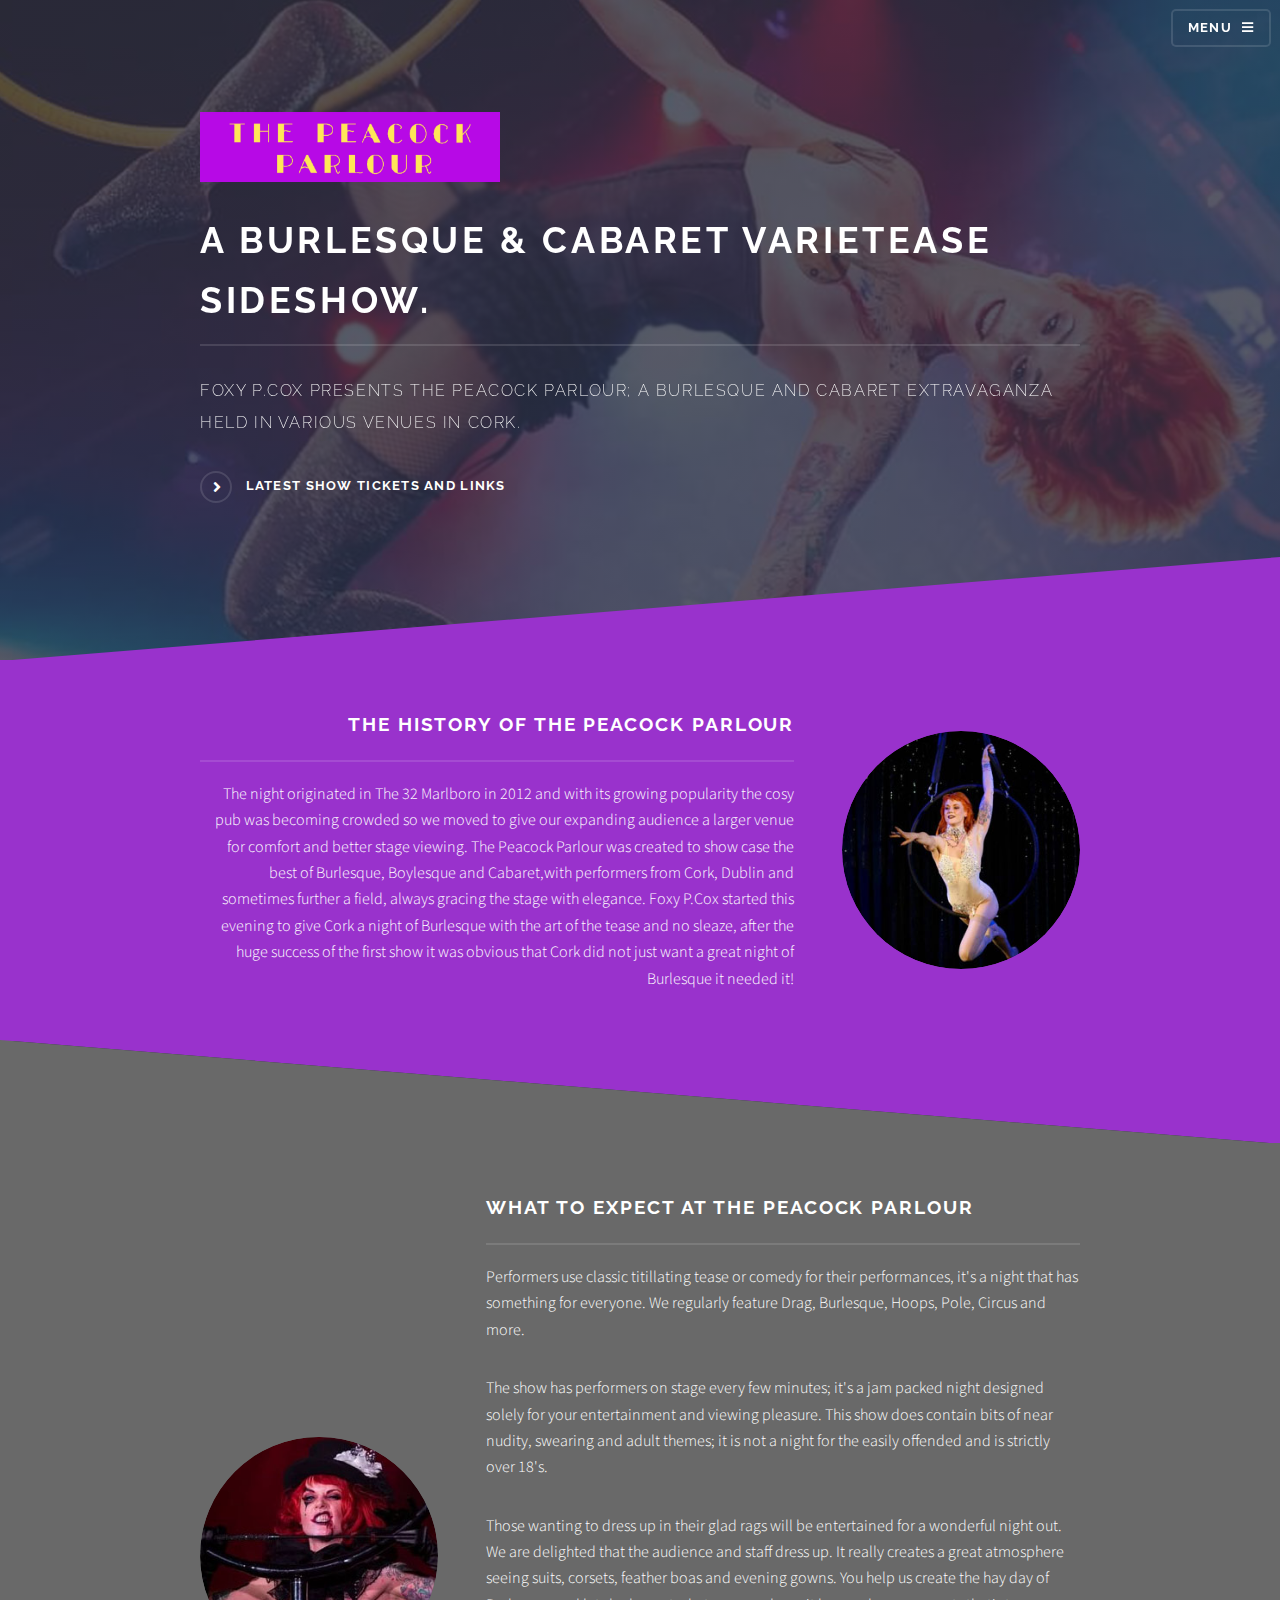
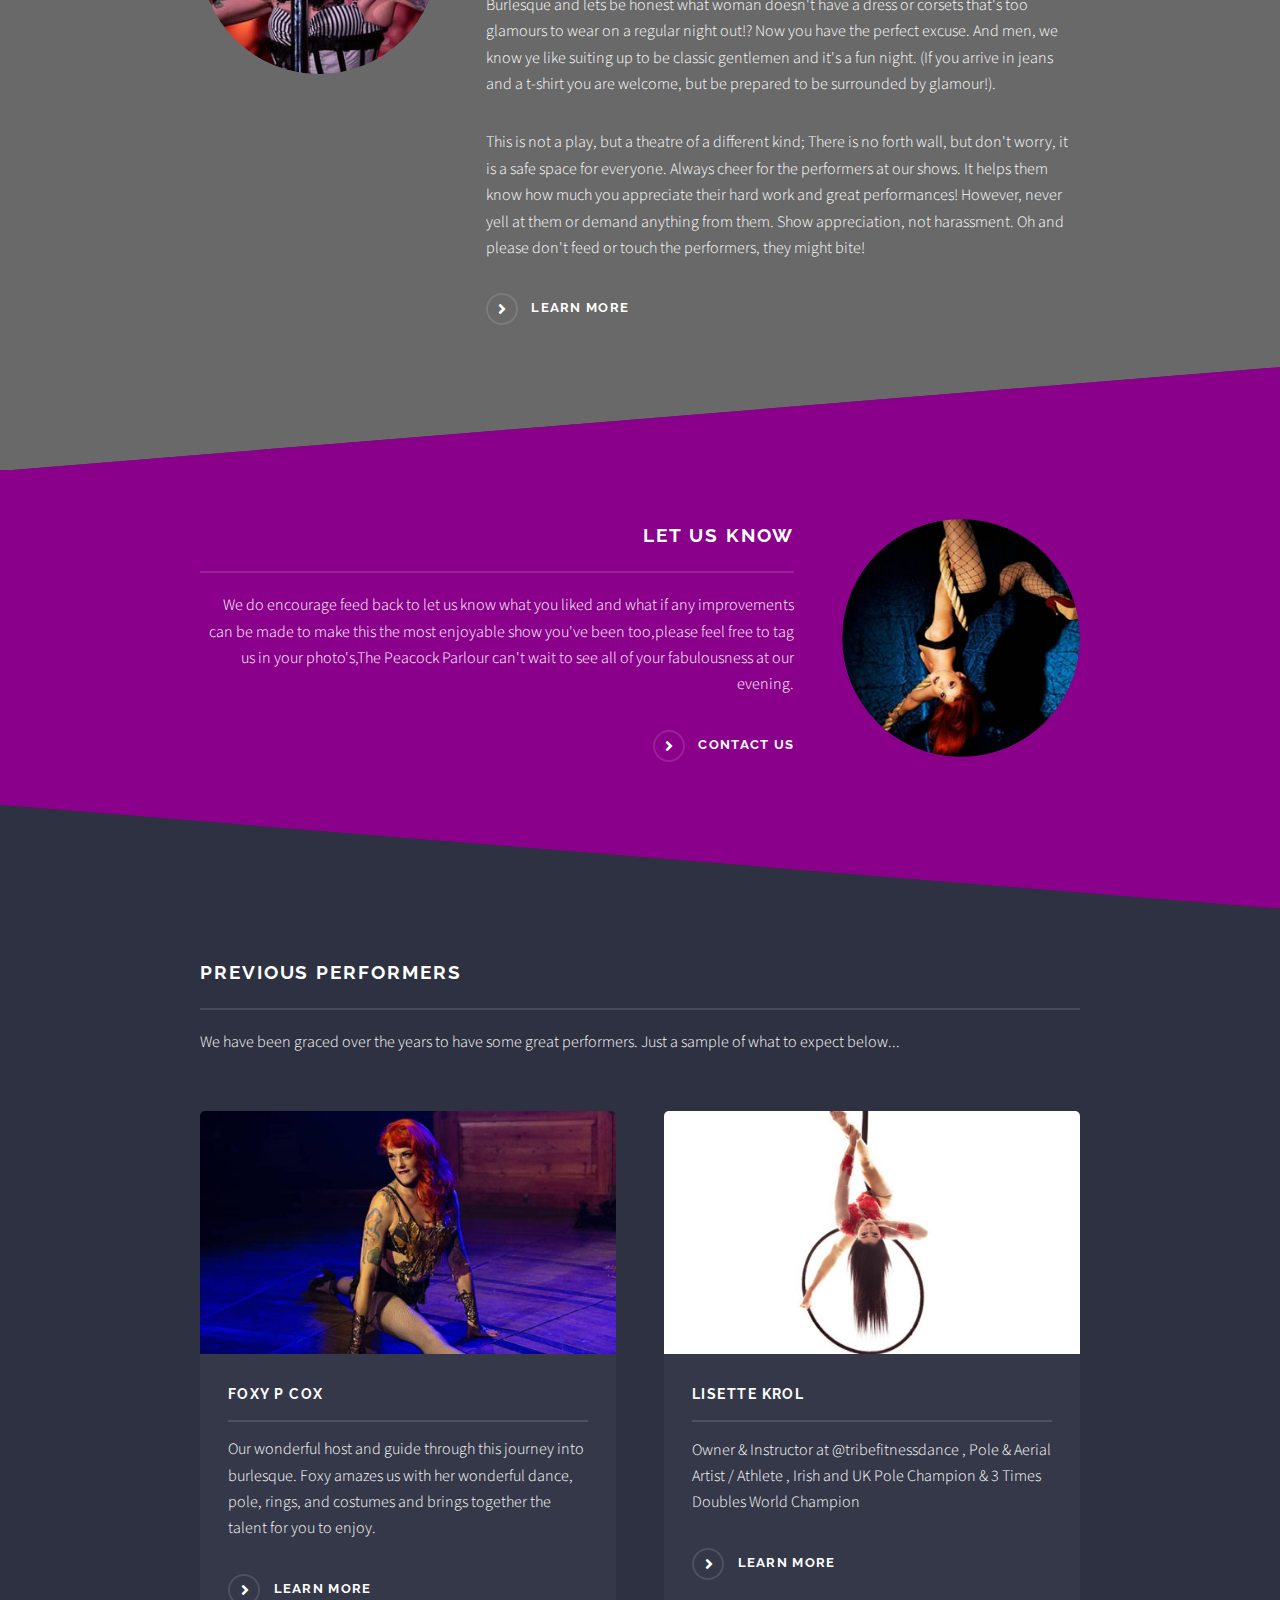
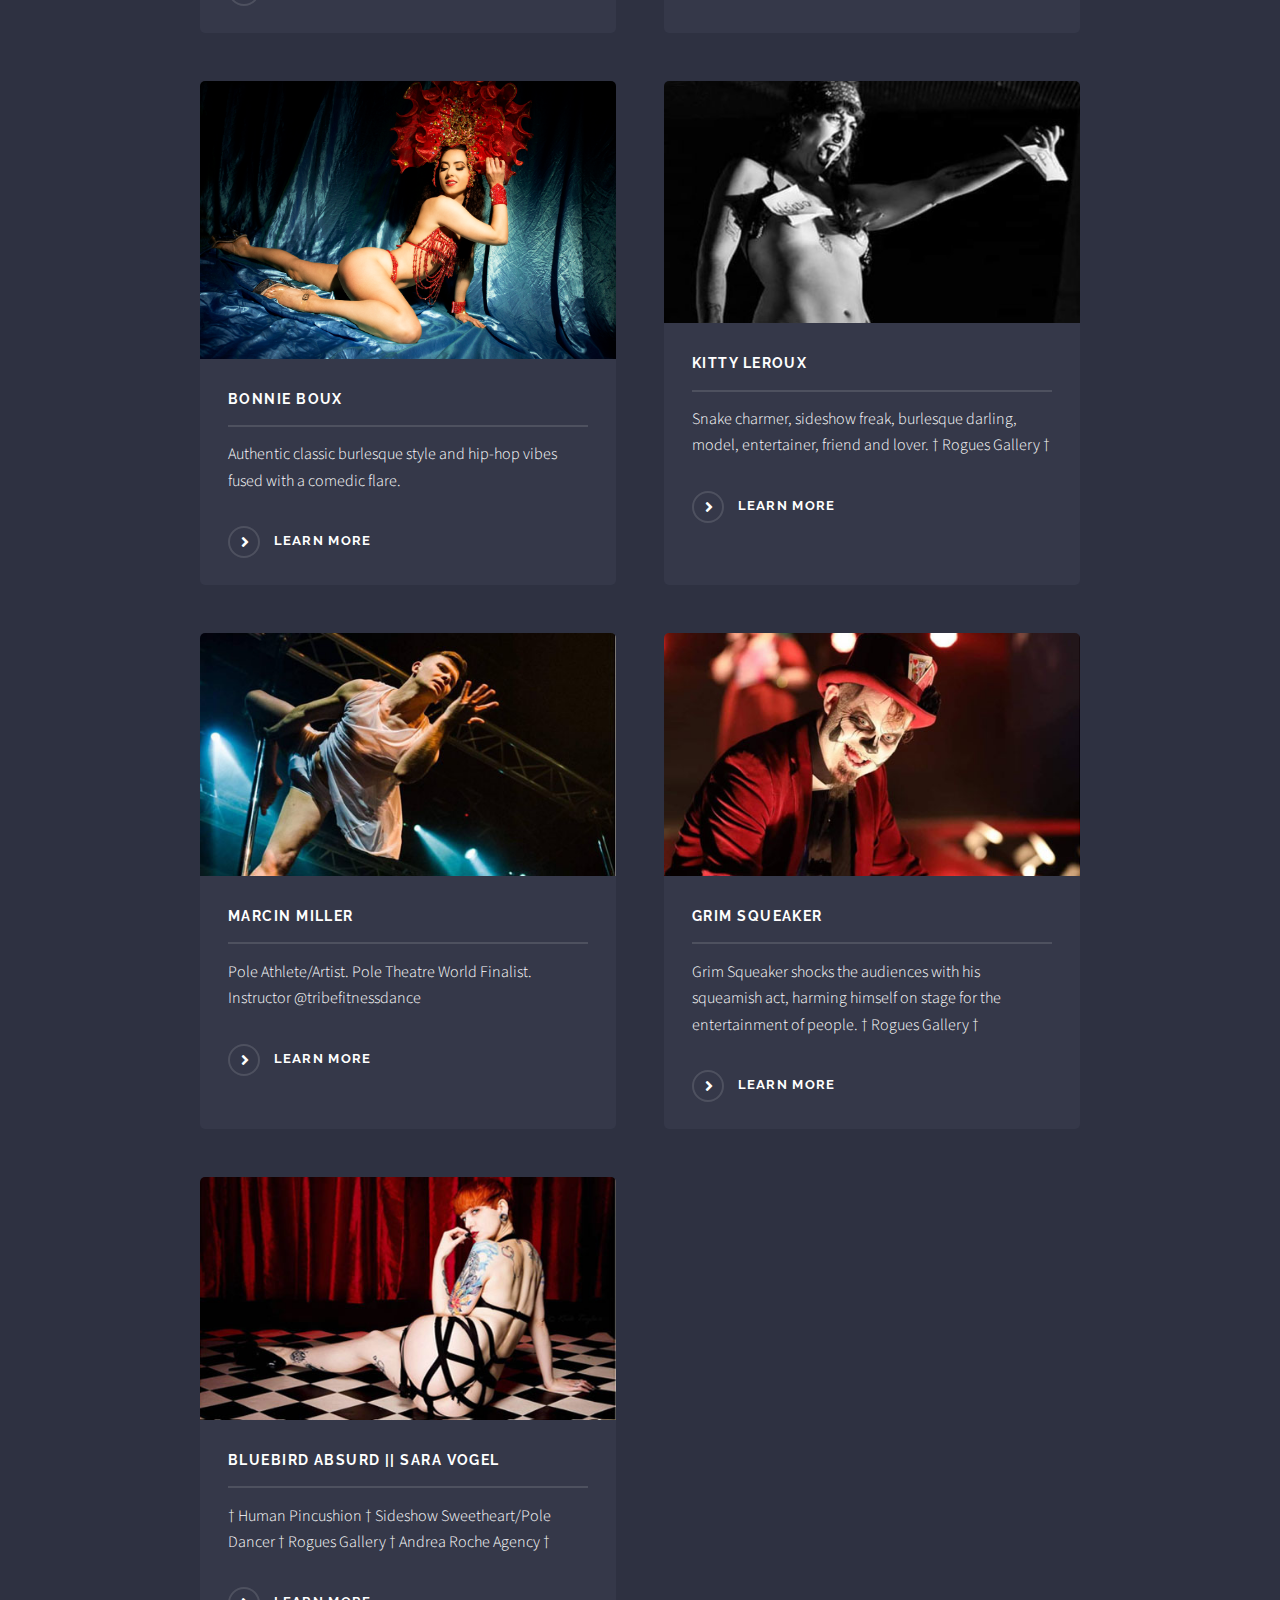
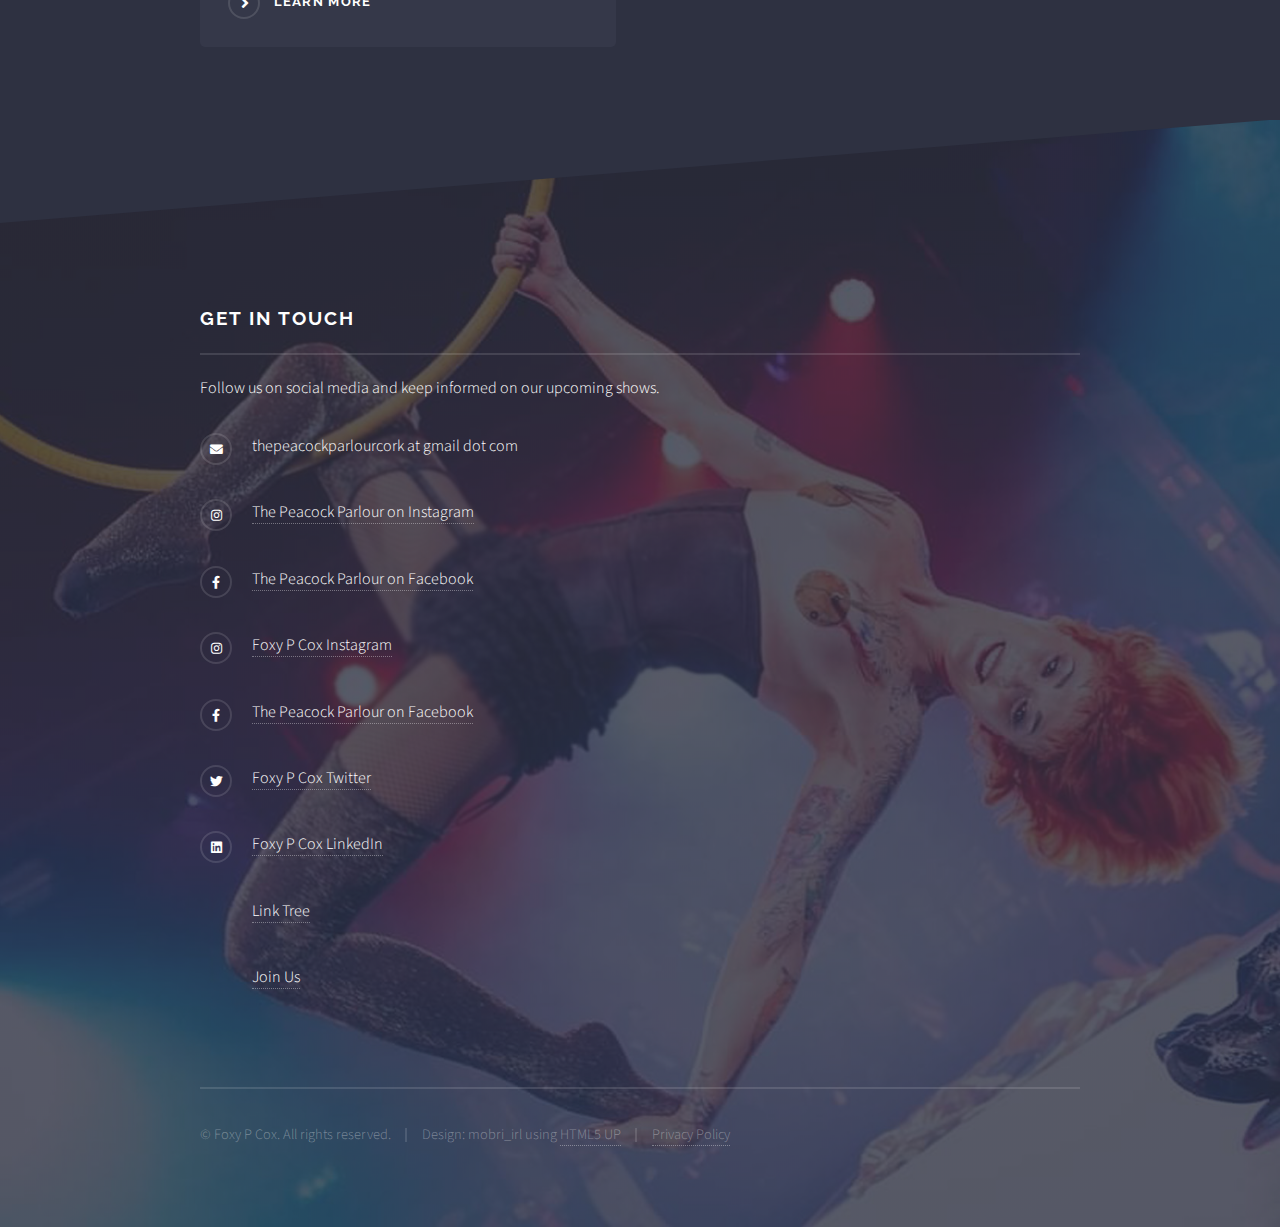
==== commit 39d55d3d: "Add files via upload" ====
--- a/index.html
+++ b/index.html
@@ -9,6 +9,7 @@
 		<title>The Peacock Parlour Cork</title>
 		<meta charset="utf-8" />
 		<meta name="viewport" content="width=device-width, initial-scale=1, user-scalable=no" />
+		<meta name="description" content="Burlesque Tickets available for The Peacock Parlour Cork. Corks original burlesque experience with Foxy P. Cox your host">
 		<link rel="stylesheet" href="assets/css/main.css" />
 		<noscript><link rel="stylesheet" href="assets/css/noscript.css" /></noscript>
 	</head>
@@ -48,6 +49,7 @@
 							<div class="logo"><img src="images/logo.jpg" width="300" height="70" alt="Foxy P.Cox's Peacock Parlour Cork" /></div>
 							<h2>A Burlesque & Cabaret Varietease Sideshow.</h2>
 							<p>Foxy P.Cox Presents the Peacock Parlour; A burlesque and cabaret extravaganza held in Various venues in Cork.</p>
+							<a href="https://linktr.ee/FoxyP.Cox" class="special">Latest Show Tickets and Links</a>
 						</div>
 					</section>
 
@@ -60,7 +62,7 @@
 									<a href="#" class="image"><img src="images/pic01.jpg" alt="" /></a>
 									<div class="content">
 										<h2 class="major">The history of the Peacock Parlour</h2>
-										<p>The night originated in The 32 Marlboro in 2012 and with its growing popularity the cosy pub was becoming crowded so we moved to give our expanding audience a larger venue for comfort and better stage viewing. The Peacock Parlour was created to show case the best of Burlesque, Boylesque and Cabaret,with performers from Cork,Dublin and sometimes further a field, always gracing the stage with elegance. Foxy P.Cox started this evening to give Cork a night of Burlesque with the art of the tease and no sleaze, after the huge success of the first show it was obvious that Cork did not just want a great night of Burlesque it needed it! </p>
+										<p>The night originated in The 32 Marlboro in 2012 and with its growing popularity the cosy pub was becoming crowded so we moved to give our expanding audience a larger venue for comfort and better stage viewing. The Peacock Parlour was created to show case the best of Burlesque, Boylesque and Cabaret,with performers from Cork, Dublin and sometimes further a field, always gracing the stage with elegance. Foxy P.Cox started this evening to give Cork a night of Burlesque with the art of the tease and no sleaze, after the huge success of the first show it was obvious that Cork did not just want a great night of Burlesque it needed it! </p>
 									</div>
 								</div>
 							</section>
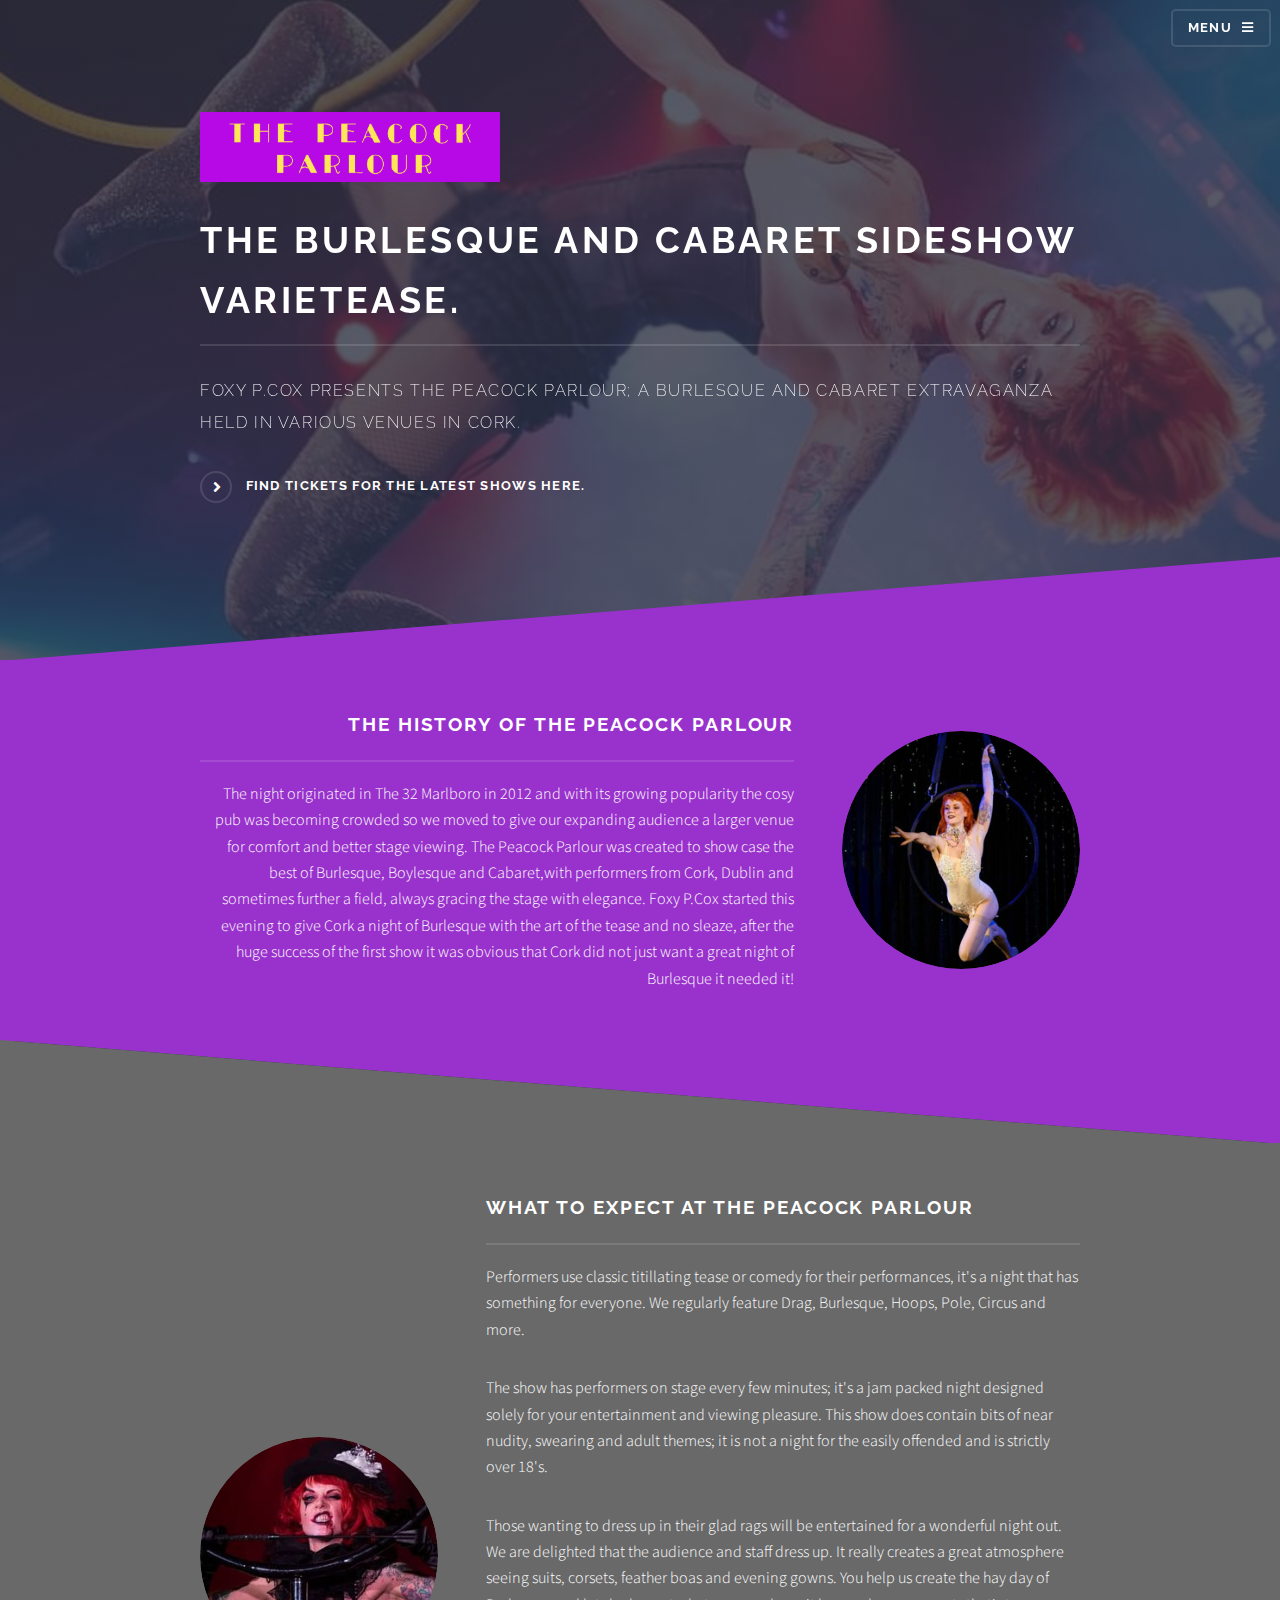
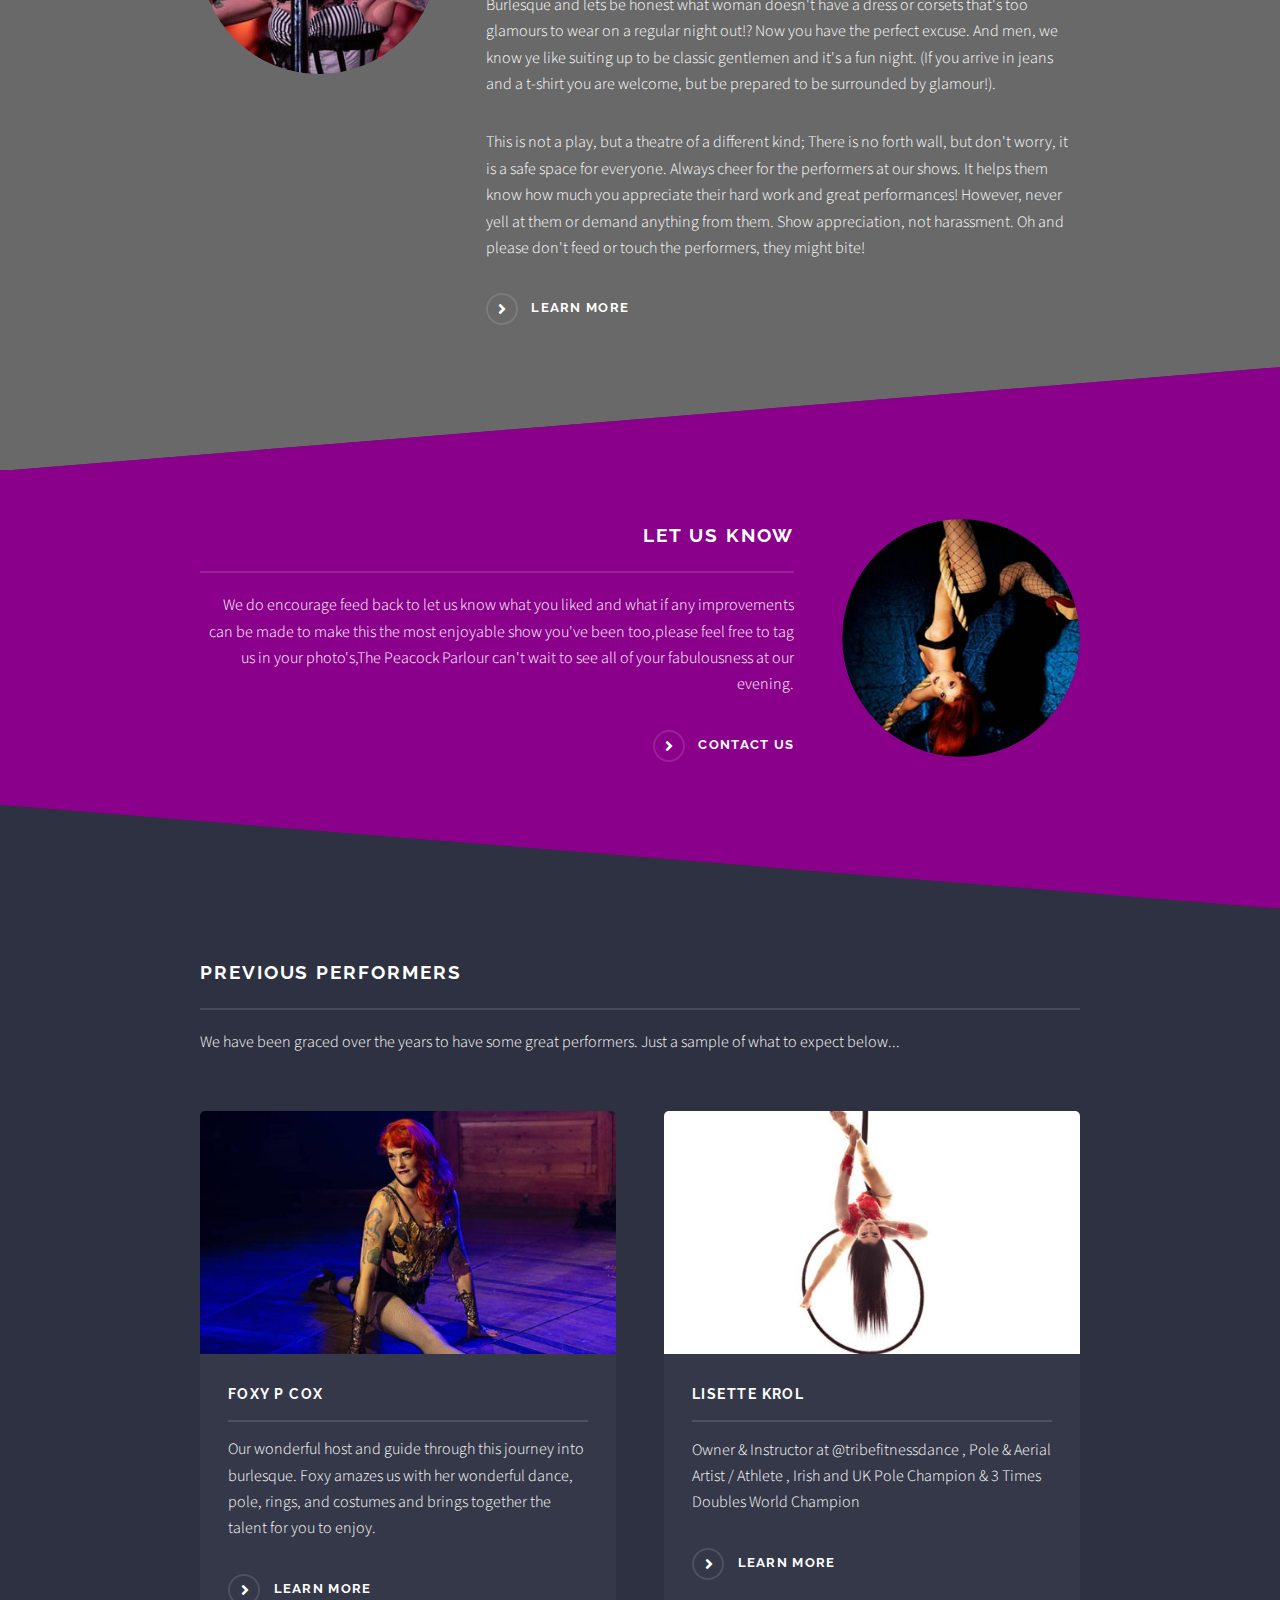
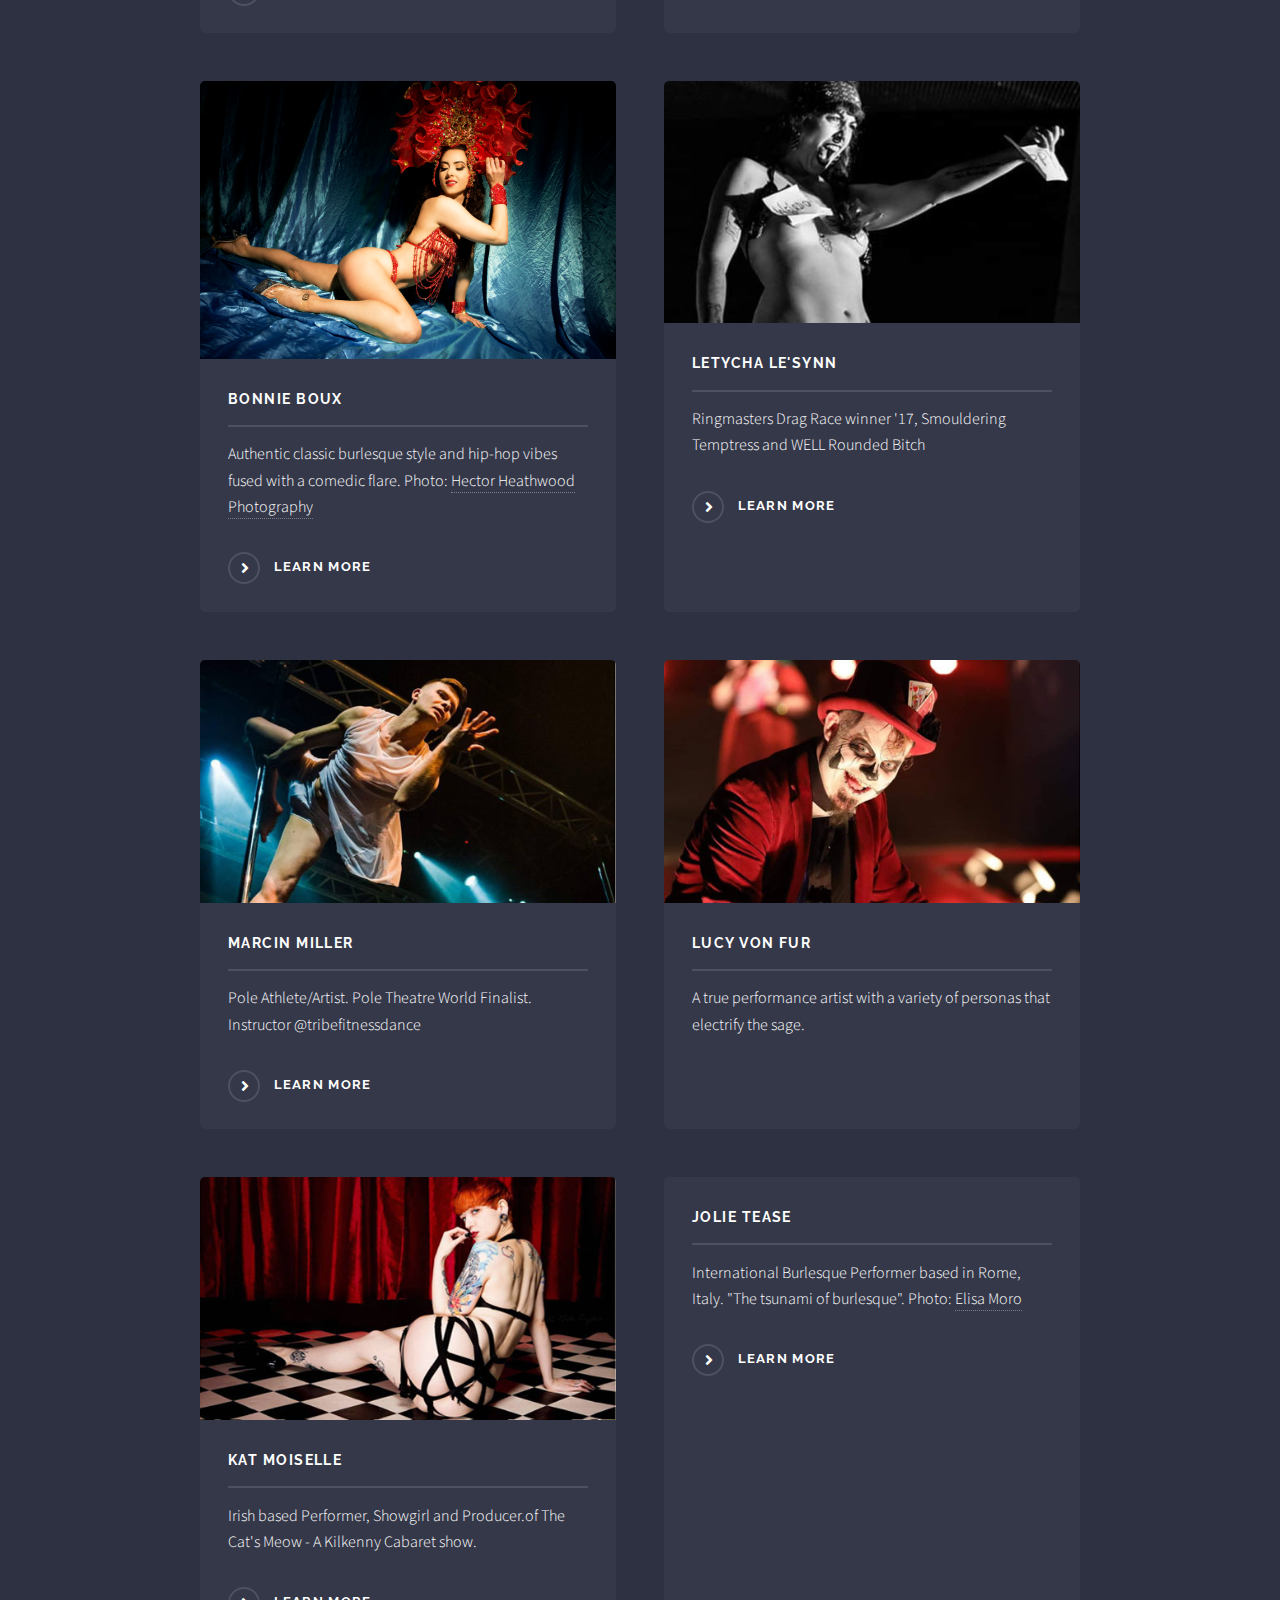
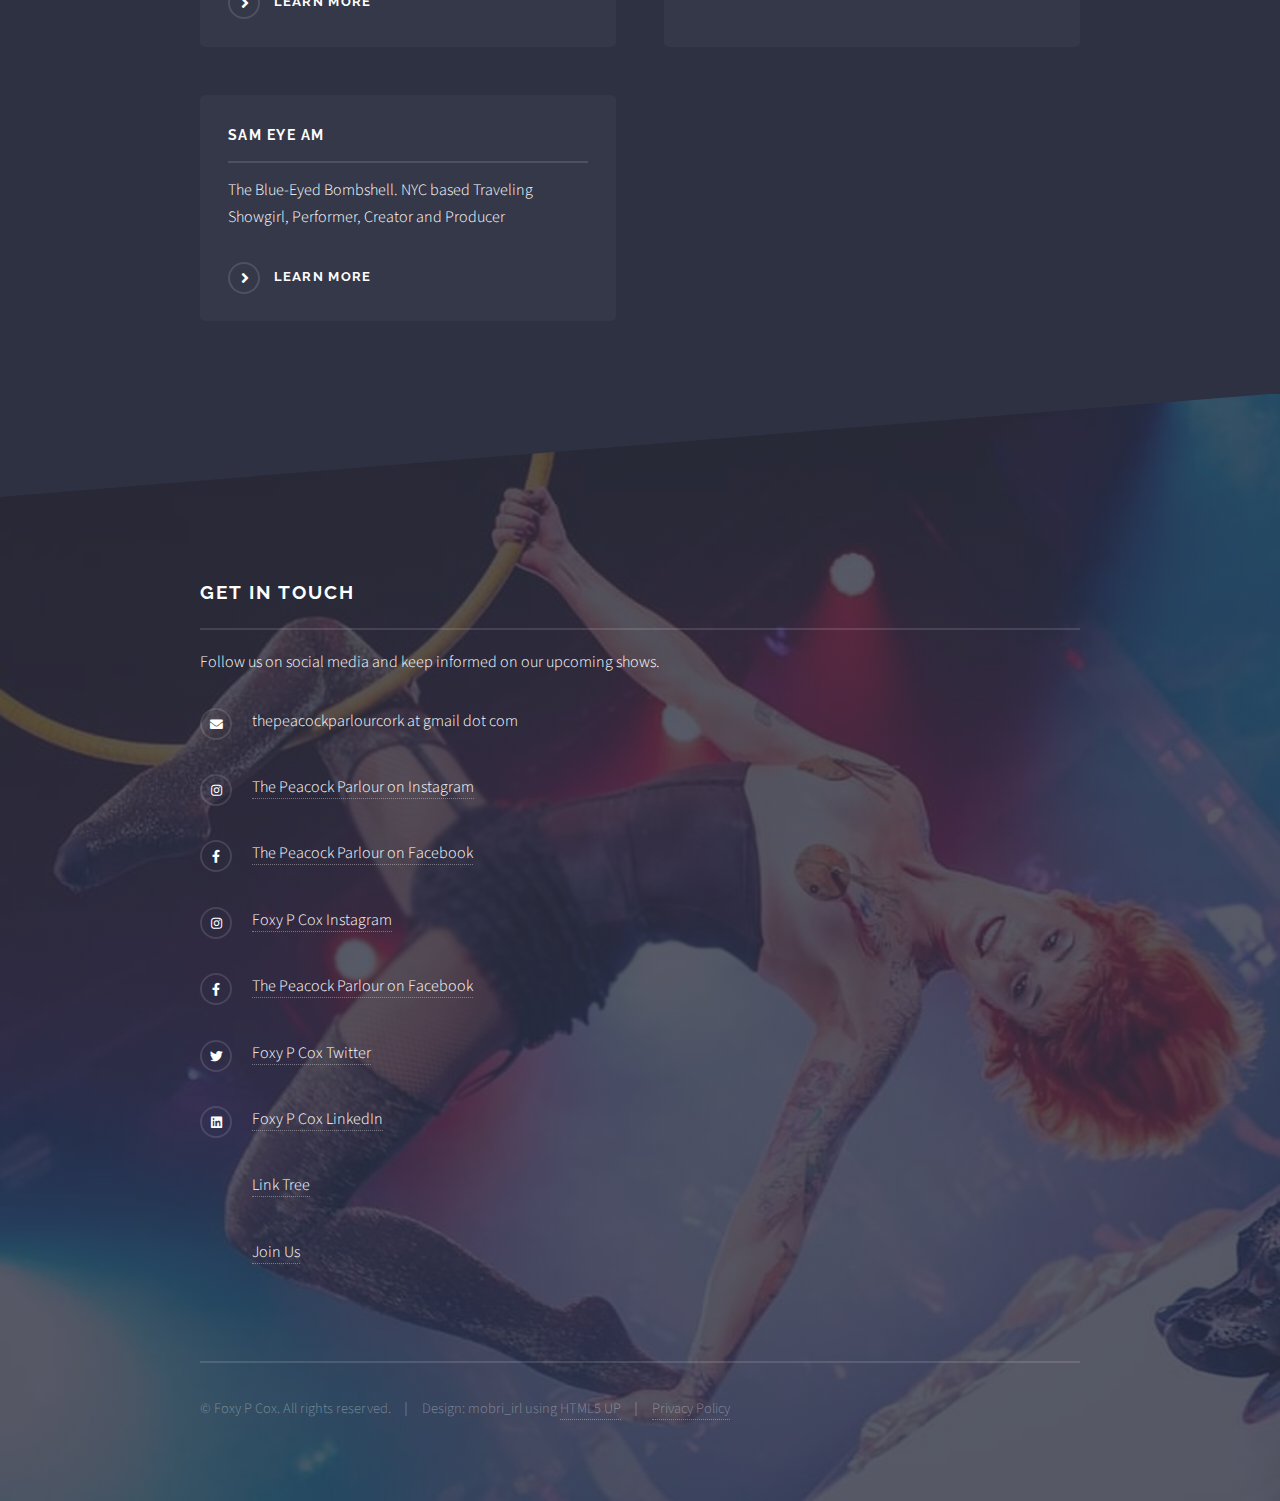
==== commit a5a1654a: "Add files via upload" ====
--- a/index.html
+++ b/index.html
@@ -47,9 +47,9 @@
 					<section id="banner">
 						<div class="inner">
 							<div class="logo"><img src="images/logo.jpg" width="300" height="70" alt="Foxy P.Cox's Peacock Parlour Cork" /></div>
-							<h2>A Burlesque & Cabaret Varietease Sideshow.</h2>
+							<h2>The Burlesque and Cabaret Sideshow Varietease.</h2>
 							<p>Foxy P.Cox Presents the Peacock Parlour; A burlesque and cabaret extravaganza held in Various venues in Cork.</p>
-							<a href="https://linktr.ee/FoxyP.Cox" class="special">Latest Show Tickets and Links</a>
+							<a href="https://linktr.ee/FoxyP.Cox" class="special" target=”_blank”>Find Tickets for the latest shows here.</a>
 						</div>
 					</section>
 
@@ -115,14 +115,14 @@
 										<article>
 											<a href="#" class="image"><img src="images/BonnieBoux_HectorHeathwoodPhotography2.jpg" alt="Copyright Hector Heathwood Photography" /></a>
 											<h3 class="major">Bonnie Boux</h3>
-											<p>Authentic classic burlesque style and hip-hop vibes fused with a comedic flare.</p>
+											<p>Authentic classic burlesque style and hip-hop vibes fused with a comedic flare. Photo: <a href="https://www.hectorheathwoodundercover.ie/" target="_blank">Hector Heathwood Photography</a> </p>
 											<a href="https://www.bonnieboux.com/" target="_blank" class="special">Learn more</a>
 										</article>
 										<article>
 											<a href="#" class="image"><img src="images/pic06.jpg" alt="" /></a>
-											<h3 class="major">Kitty LeRoux</h3>
-											<p>Snake charmer, sideshow freak, burlesque darling, model, entertainer, friend and lover. † Rogues Gallery †</p>
-											<a href="https://www.instagram.com/mskittyleroux/" target="_blank" class="special">Learn more</a>
+											<h3 class="major">Letycha Le'Synn</h3>
+											<p>Ringmasters Drag Race winner '17, Smouldering Temptress and WELL Rounded Bitch</p>
+											<a href="https://www.instagram.com/letychalesynn/" target="_blank" class="special">Learn more</a>
 										</article>
 										<article>
 											<a href="#" class="image"><img src="images/pic07.jpg" alt="" /></a>
@@ -132,15 +132,27 @@
 										</article>
 										<article>
 											<a href="#" class="image"><img src="images/pic09.jpg" alt="" /></a>
-											<h3 class="major">Grim Squeaker</h3>
-											<p>Grim Squeaker shocks the audiences with his squeamish act, harming himself on stage for the entertainment of people. † Rogues Gallery †</p>
-											<a href="https://www.instagram.com/grim_squeaker_freakshow/" target="_blank" class="special">Learn more</a>
+											<h3 class="major">Lucy Von Fur</h3>
+											<p>A true performance artist with a variety of personas that electrify the sage.</p>
+											
 										</article>
 										<article>
 											<a href="#" class="image"><img src="images/pic10.jpg" alt="" /></a>
-											<h3 class="major">Bluebird Absurd || Sara Vogel</h3>
-											<p>† Human Pincushion † Sideshow Sweetheart/Pole Dancer † Rogues Gallery † Andrea Roche Agency †</p>
-											<a href="https://www.instagram.com/bluebird_absurd/" target="_blank" class="special">Learn more</a>
+											<h3 class="major">Kat Moiselle</h3>
+											<p>Irish based Performer, Showgirl and Producer.of The Cat's Meow - A Kilkenny Cabaret show. </p>
+											<a href="https://www.instagram.com/katmoiselle/" target="_blank" class="special">Learn more</a>
+										</article>
+										<article>
+											<a href="#" class="image"><img src="images/pic11.jpg" alt="" /></a>
+											<h3 class="major">Jolie Tease</h3>
+											<p>International Burlesque Performer based in Rome, Italy. "The tsunami of burlesque". Photo: <a href="https://www.instagram.com/elisamoroportfolio/" target="_blank">Elisa Moro</a> </p>
+											<a href="https://www.instagram.com/jolie_tease/" target="_blank" class="special">Learn more</a>
+										</article>
+										<article>
+											<a href="#" class="image"><img src="images/pic12.jpg" alt="" /></a>
+											<h3 class="major">Sam Eye Am</h3>
+											<p>The Blue-Eyed Bombshell. NYC based Traveling Showgirl, Performer, Creator and Producer</a> </p>
+											<a href="https://www.instagram.com/theblueeyedbombshell/" target="_blank" class="special">Learn more</a>
 										</article>
 									</section>
 									<!-- 
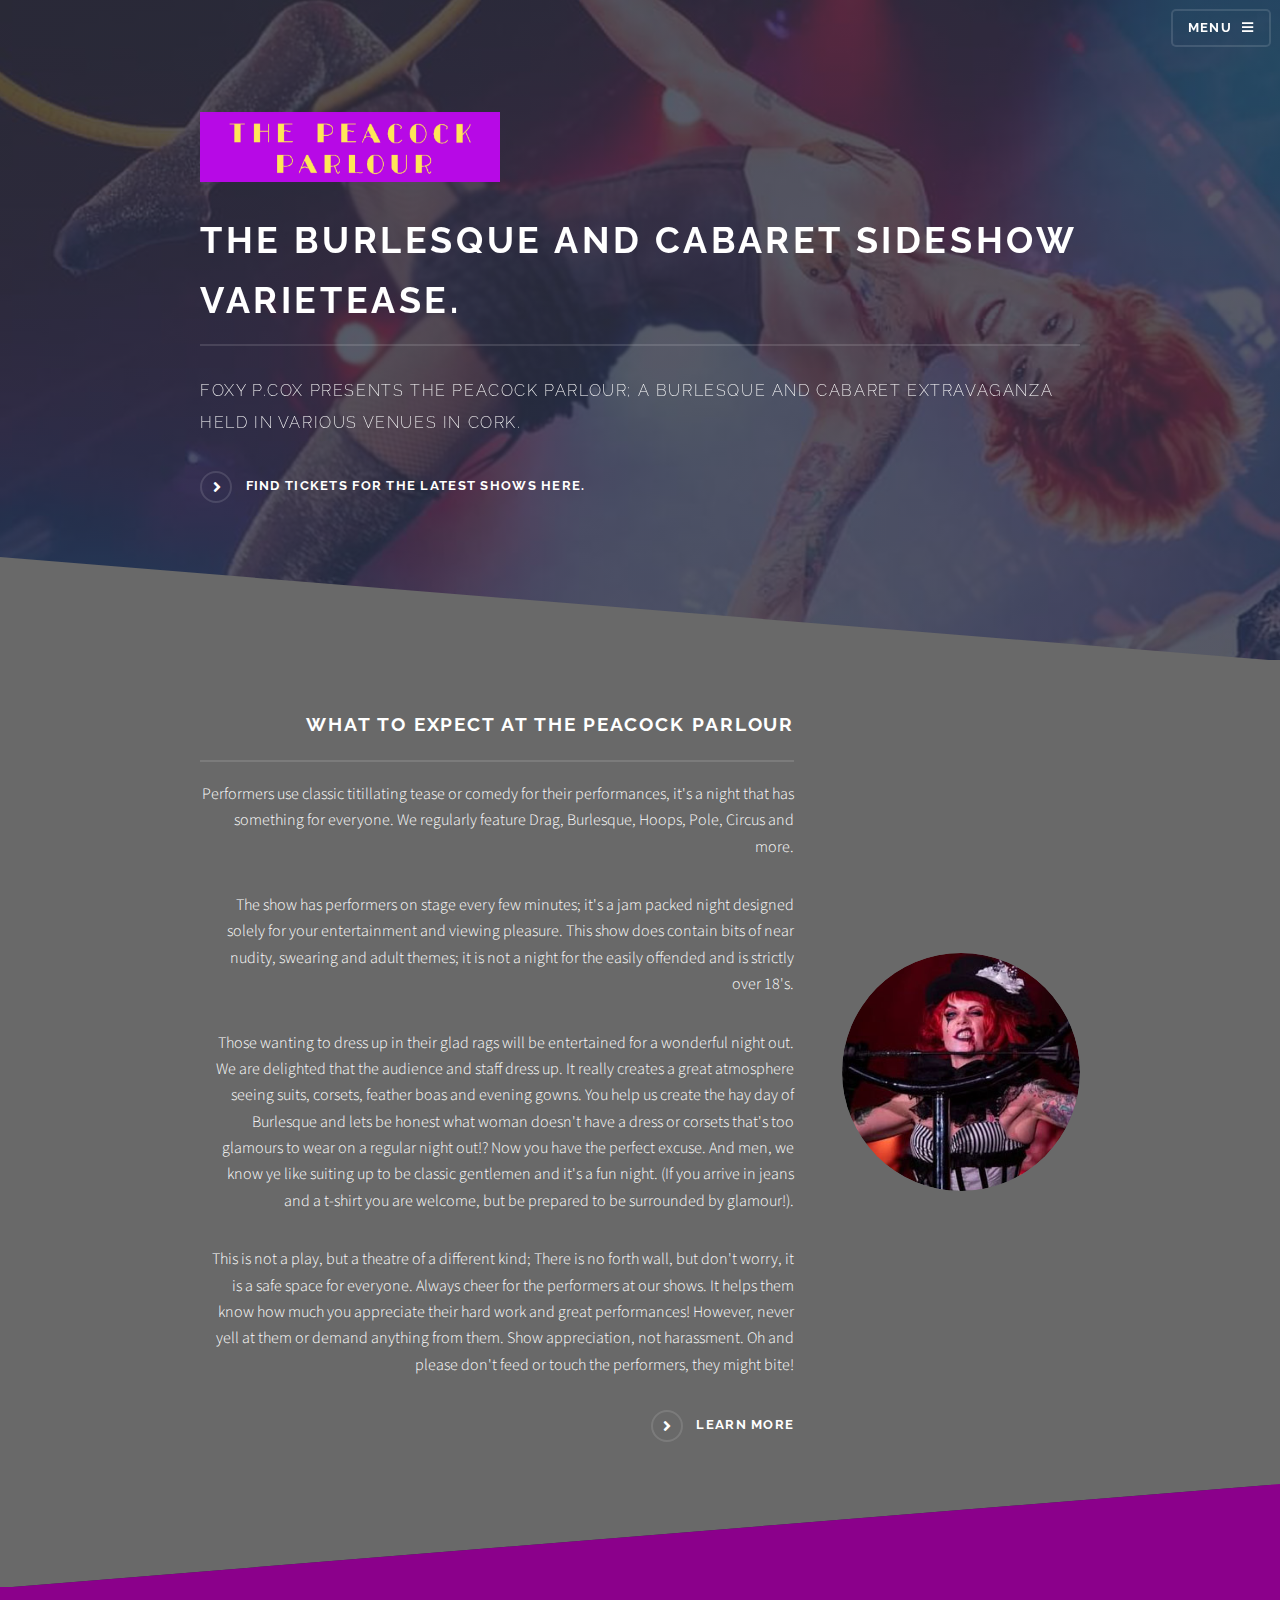
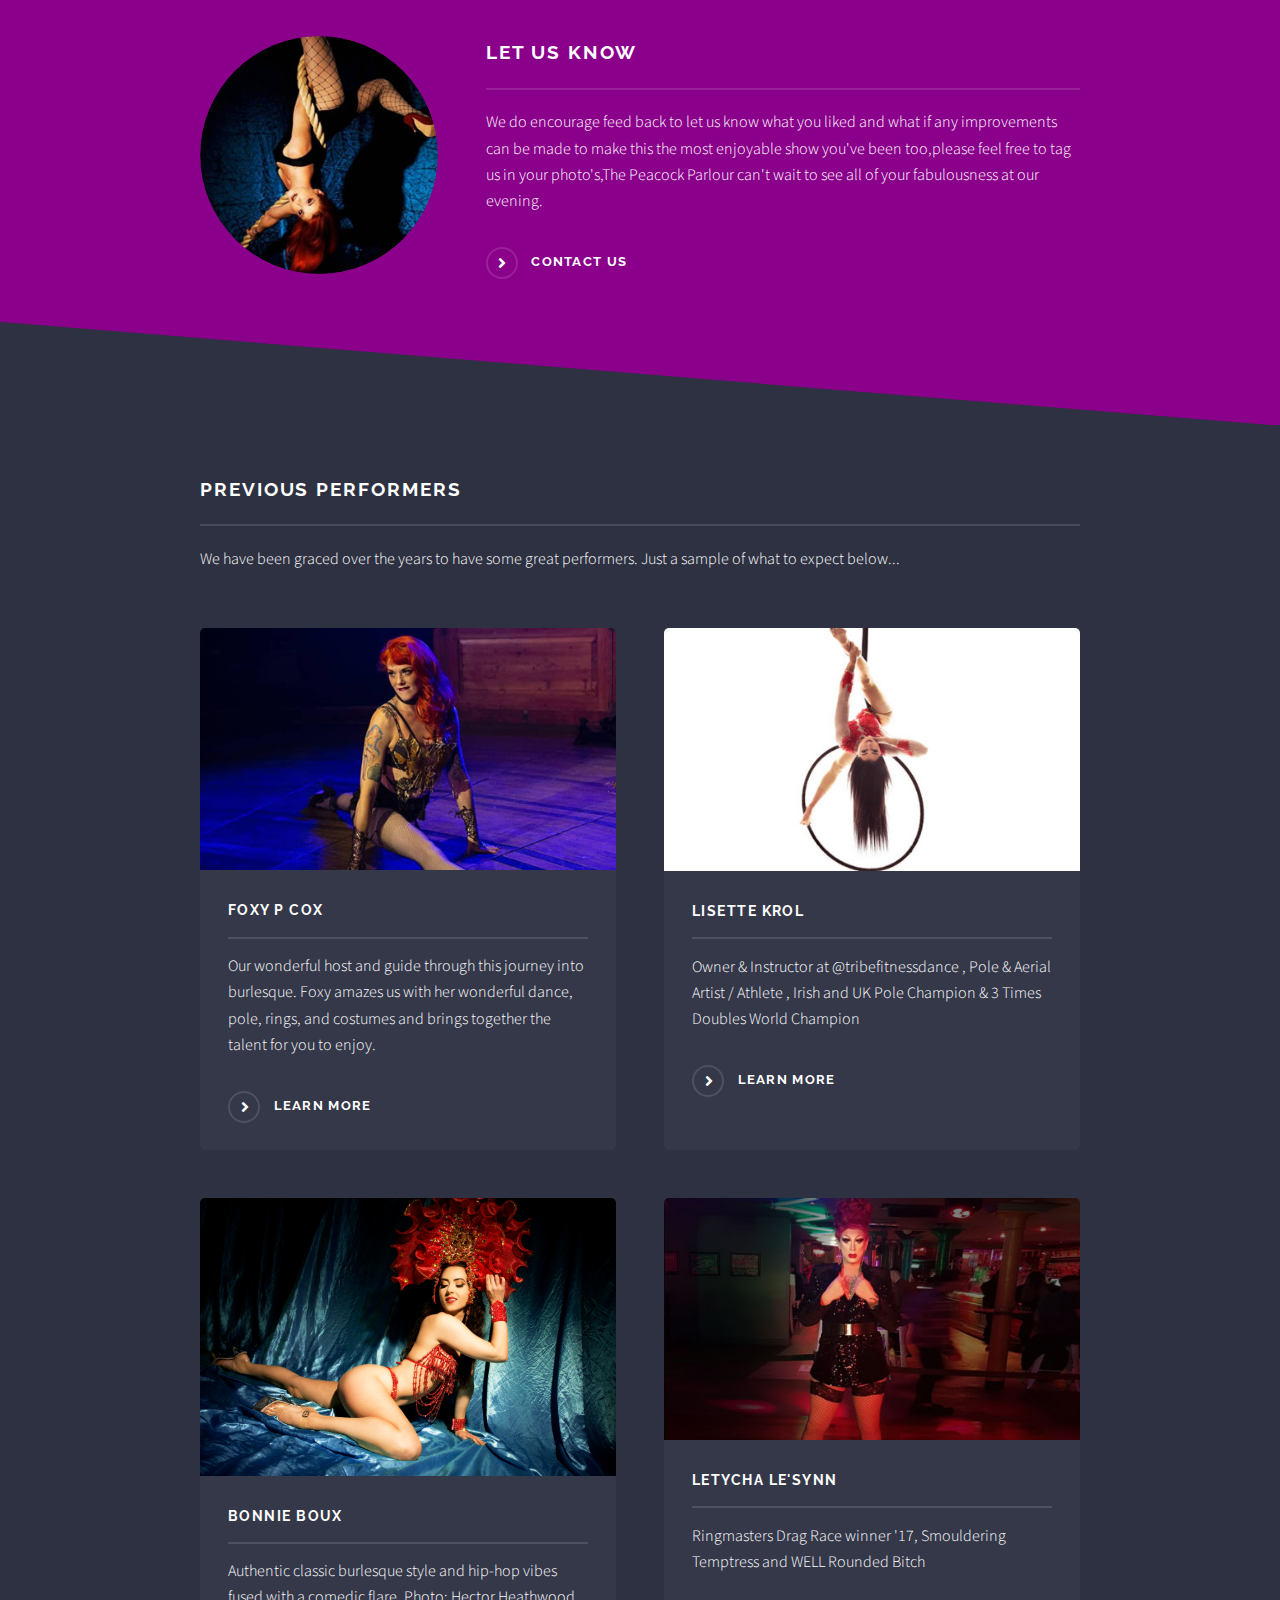
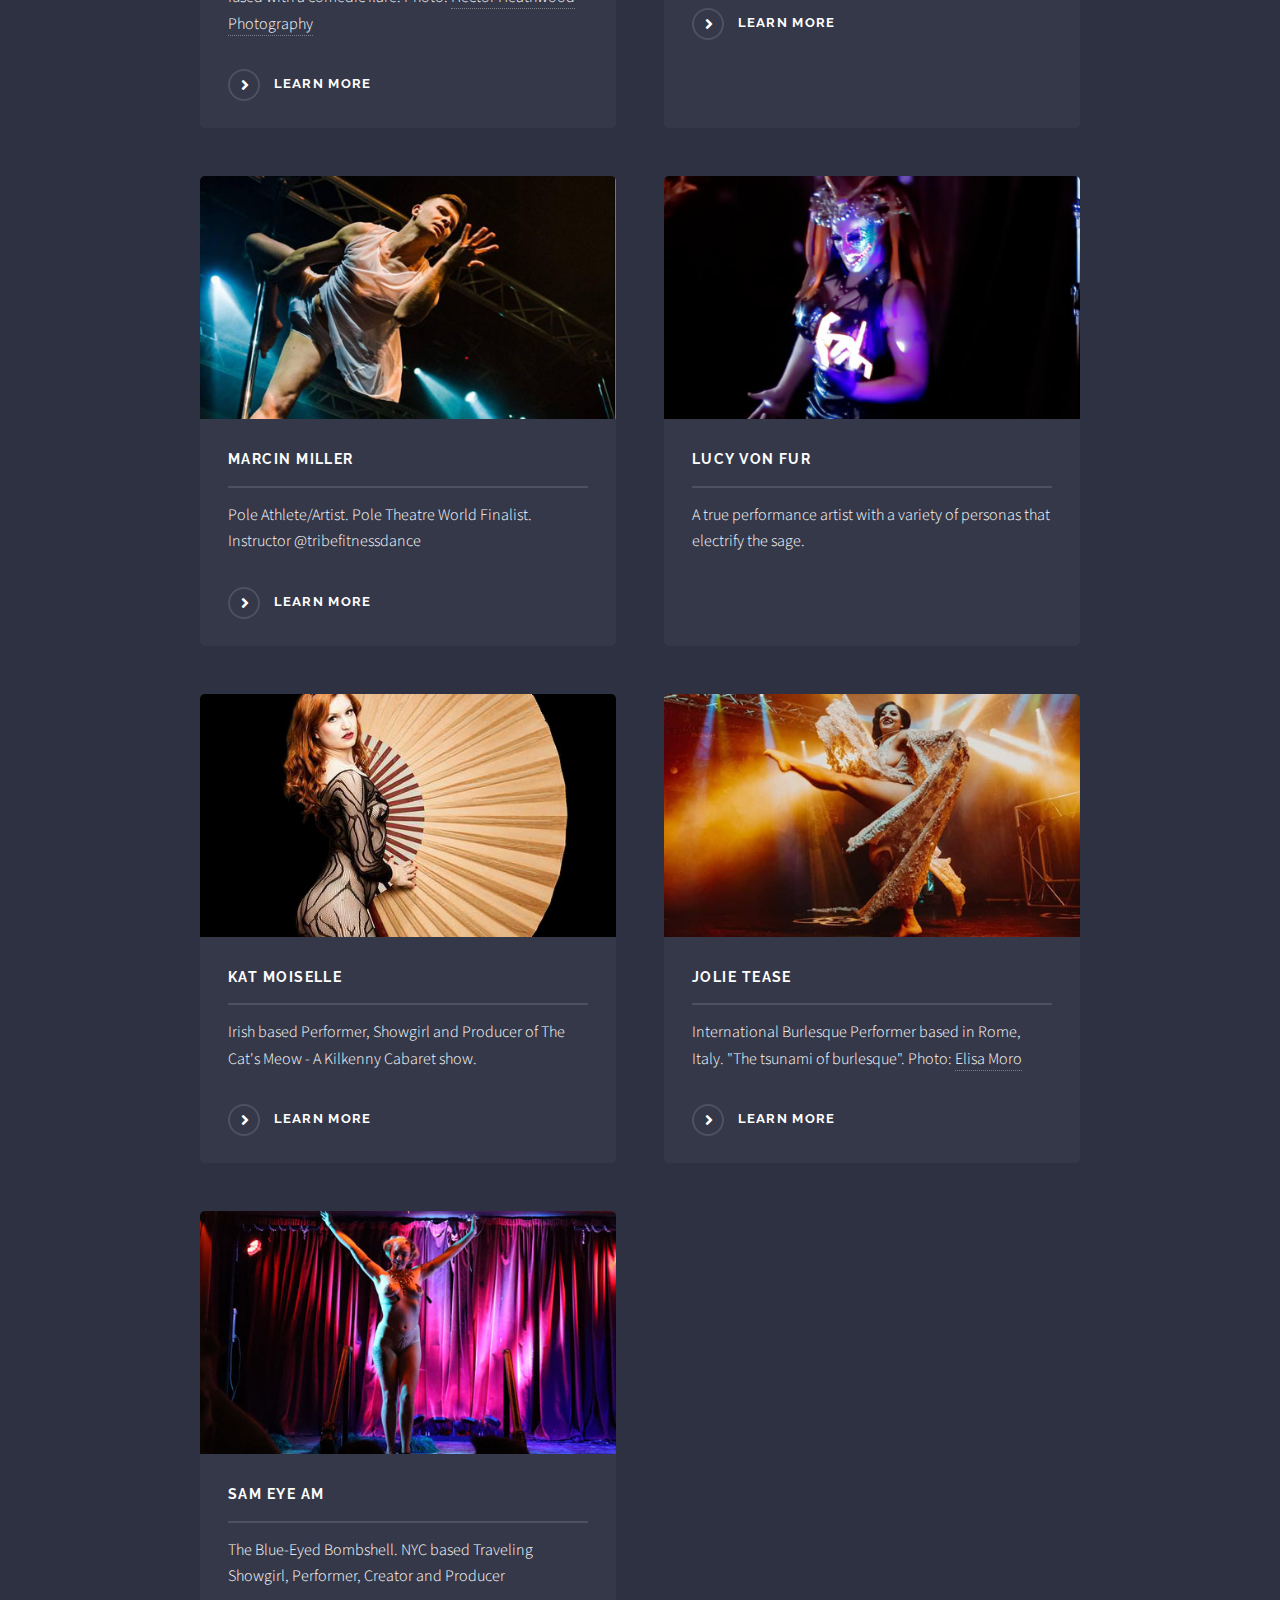
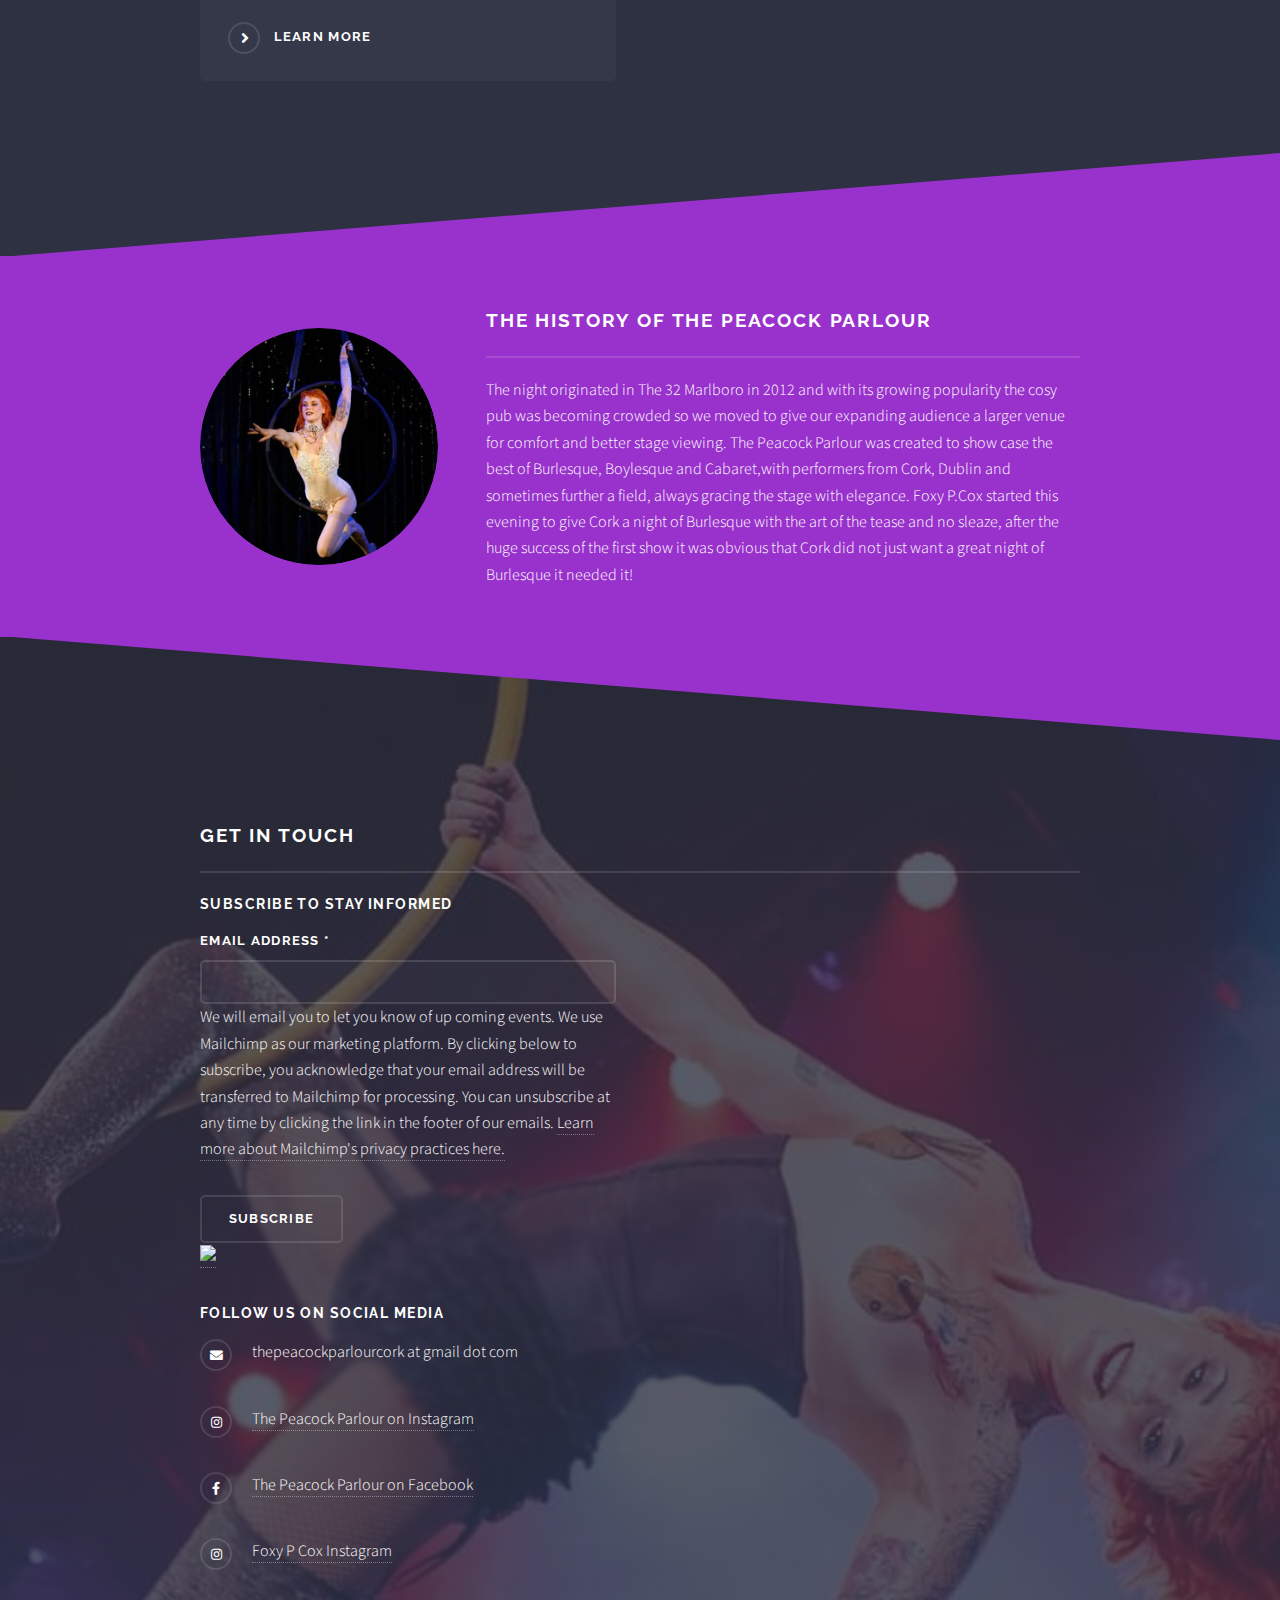
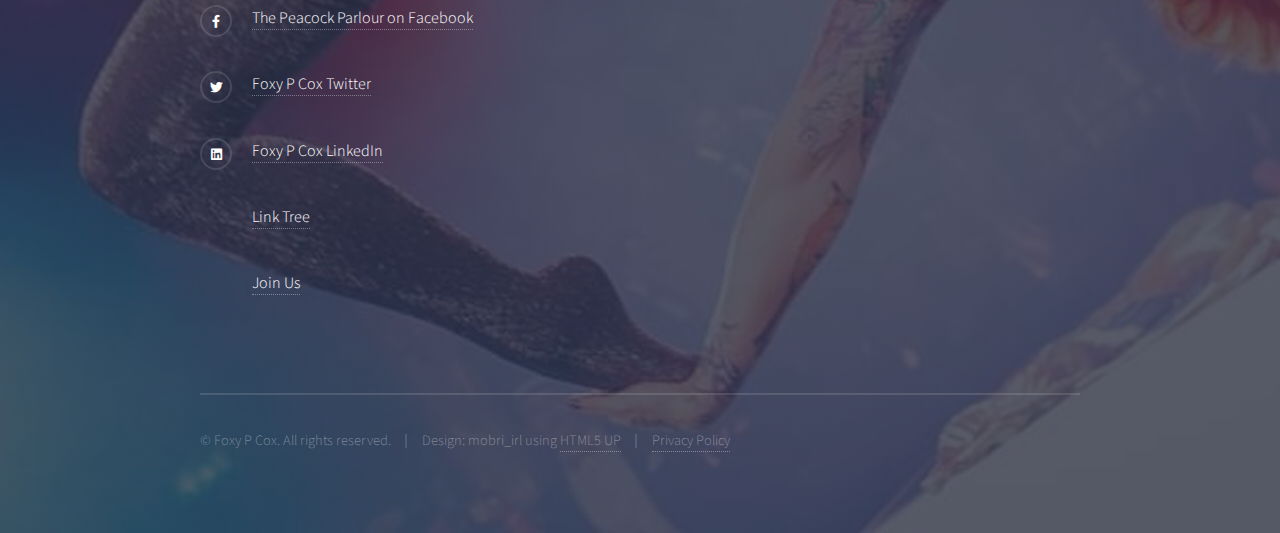
==== commit b587fc8e: "Add files via upload" ====
--- a/index.html
+++ b/index.html
@@ -56,16 +56,6 @@
 				<!-- Wrapper -->
 					<section id="wrapper">
 
-						<!-- One -->
-							<section id="history" class="wrapper spotlight style1">
-								<div class="inner">
-									<a href="#" class="image"><img src="images/pic01.jpg" alt="" /></a>
-									<div class="content">
-										<h2 class="major">The history of the Peacock Parlour</h2>
-										<p>The night originated in The 32 Marlboro in 2012 and with its growing popularity the cosy pub was becoming crowded so we moved to give our expanding audience a larger venue for comfort and better stage viewing. The Peacock Parlour was created to show case the best of Burlesque, Boylesque and Cabaret,with performers from Cork, Dublin and sometimes further a field, always gracing the stage with elegance. Foxy P.Cox started this evening to give Cork a night of Burlesque with the art of the tease and no sleaze, after the huge success of the first show it was obvious that Cork did not just want a great night of Burlesque it needed it! </p>
-									</div>
-								</div>
-							</section>
 
 						<!-- Two -->
 							<section id="expect" class="wrapper alt spotlight style2">
@@ -139,7 +129,7 @@
 										<article>
 											<a href="#" class="image"><img src="images/pic10.jpg" alt="" /></a>
 											<h3 class="major">Kat Moiselle</h3>
-											<p>Irish based Performer, Showgirl and Producer.of The Cat's Meow - A Kilkenny Cabaret show. </p>
+											<p>Irish based Performer, Showgirl and Producer of The Cat's Meow - A Kilkenny Cabaret show. </p>
 											<a href="https://www.instagram.com/katmoiselle/" target="_blank" class="special">Learn more</a>
 										</article>
 										<article>
@@ -153,7 +143,8 @@
 											<h3 class="major">Sam Eye Am</h3>
 											<p>The Blue-Eyed Bombshell. NYC based Traveling Showgirl, Performer, Creator and Producer</a> </p>
 											<a href="https://www.instagram.com/theblueeyedbombshell/" target="_blank" class="special">Learn more</a>
-										</article>
+								
+								</article>
 									</section>
 									<!-- 
 									<ul class="actions">
@@ -161,6 +152,17 @@
 									</ul> -->
 								</div>
 							</section>
+							
+						<!-- One -->
+							<section id="history" class="wrapper spotlight style1">
+								<div class="inner">
+									<a href="#" class="image"><img src="images/pic01.jpg" alt="" /></a>
+									<div class="content">
+										<h2 class="major">The history of the Peacock Parlour</h2>
+										<p>The night originated in The 32 Marlboro in 2012 and with its growing popularity the cosy pub was becoming crowded so we moved to give our expanding audience a larger venue for comfort and better stage viewing. The Peacock Parlour was created to show case the best of Burlesque, Boylesque and Cabaret,with performers from Cork, Dublin and sometimes further a field, always gracing the stage with elegance. Foxy P.Cox started this evening to give Cork a night of Burlesque with the art of the tease and no sleaze, after the huge success of the first show it was obvious that Cork did not just want a great night of Burlesque it needed it! </p>
+									</div>
+								</div>
+							</section>
 
 					</section>
 
@@ -168,7 +170,41 @@
 					<section id="footer">
 						<div class="inner">
 							<h2 class="major">Get in touch</h2>
-							<p>Follow us on social media and keep informed on our upcoming shows.</p>
+							
+							<!-- Begin Mailchimp Signup Form -->
+							<div id="mc_embed_signup">
+								<form action="https://thepeacockparlour.us9.list-manage.com/subscribe/post?u=c80a93b136eb23706c7a2de61&amp;id=2bb439d0a9&amp;v_id=VERSION_ID&amp;f_id=00fa08e1f0" method="post" id="mc-embedded-subscribe-form" name="mc-embedded-subscribe-form" class="validate" target="_self">
+									<div id="mc_embed_signup_scroll">
+									<h3>Subscribe to stay informed</h3>
+
+							<div class="mc-field-group">
+								<label for="mce-EMAIL">Email Address  <span class="asterisk">*</span></label>
+								<input type="email" value="" name="EMAIL" class="required email" id="mce-EMAIL" required>
+								<span id="mce-EMAIL-HELPERTEXT" class="helper_text"></span>
+							</div>
+							<div id="mergeRow-gdpr" class="mergeRow gdpr-mergeRow content__gdprBlock mc-field-group">
+								<div class="content__gdpr">
+									<p>We will email you to let you know of up coming events. We use Mailchimp as our marketing platform. By clicking below to subscribe, you acknowledge that your email address will be transferred to Mailchimp for processing. You can unsubscribe at any time by clicking the link in the footer of our emails. <a href="https://mailchimp.com/legal/terms" target="_blank">Learn more about Mailchimp's privacy practices here.</a></p>
+								</div>
+							</div>
+								<div id="mce-responses" class="clear foot">
+									<div class="response" id="mce-error-response" style="display:none"></div>
+									<div class="response" id="mce-success-response" style="display:none"></div>
+								</div>    <!-- real people should not fill this in and expect good things - do not remove this or risk form bot signups-->
+								<div style="position: absolute; left: -5000px;" aria-hidden="true"><input type="text" name="b_c80a93b136eb23706c7a2de61_2bb439d0a9" tabindex="-1" value=""></div>
+									<div class="optionalParent">
+										<div class="clear foot">
+											<input type="submit" value="Subscribe" name="subscribe" id="mc-embedded-subscribe" class="button">
+											<p class="brandingLogo"><a href="http://eepurl.com/ihddtT" title="Mailchimp - email marketing made easy and fun"><img src="https://eep.io/mc-cdn-images/template_images/branding_logo_text_dark_dtp.svg"></a></p>
+										</div>
+									</div>
+								</div>
+							</form>
+							</div>
+
+							<!--End mc_embed_signup-->
+							
+									<h3>Follow us on social media</h3>
 							<ul class="contact">
 								<li class="icon solid fa-envelope">thepeacockparlourcork at gmail dot com</a></li>
 								<li class="icon brands fa-instagram"><a href="https://www.instagram.com/the_peacock_parlour/" target="_blank">The Peacock Parlour on Instagram</a></li>
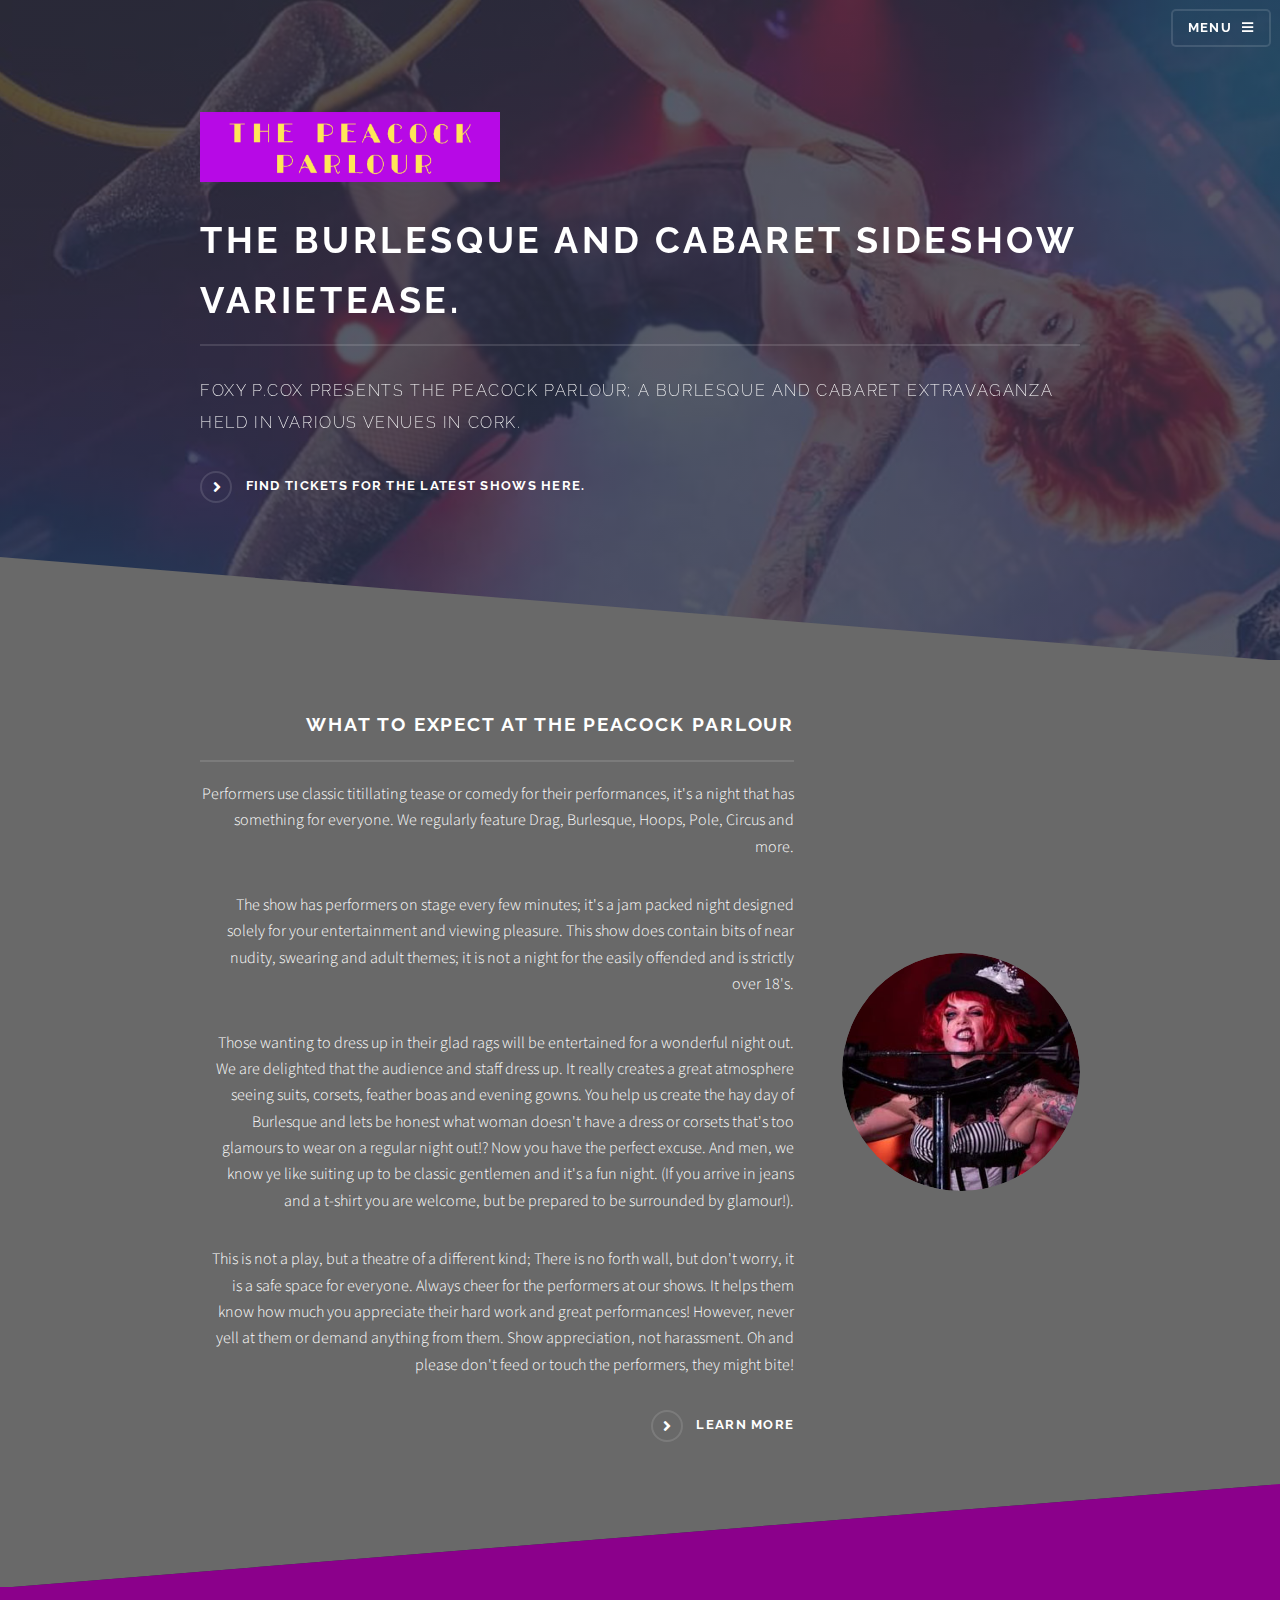
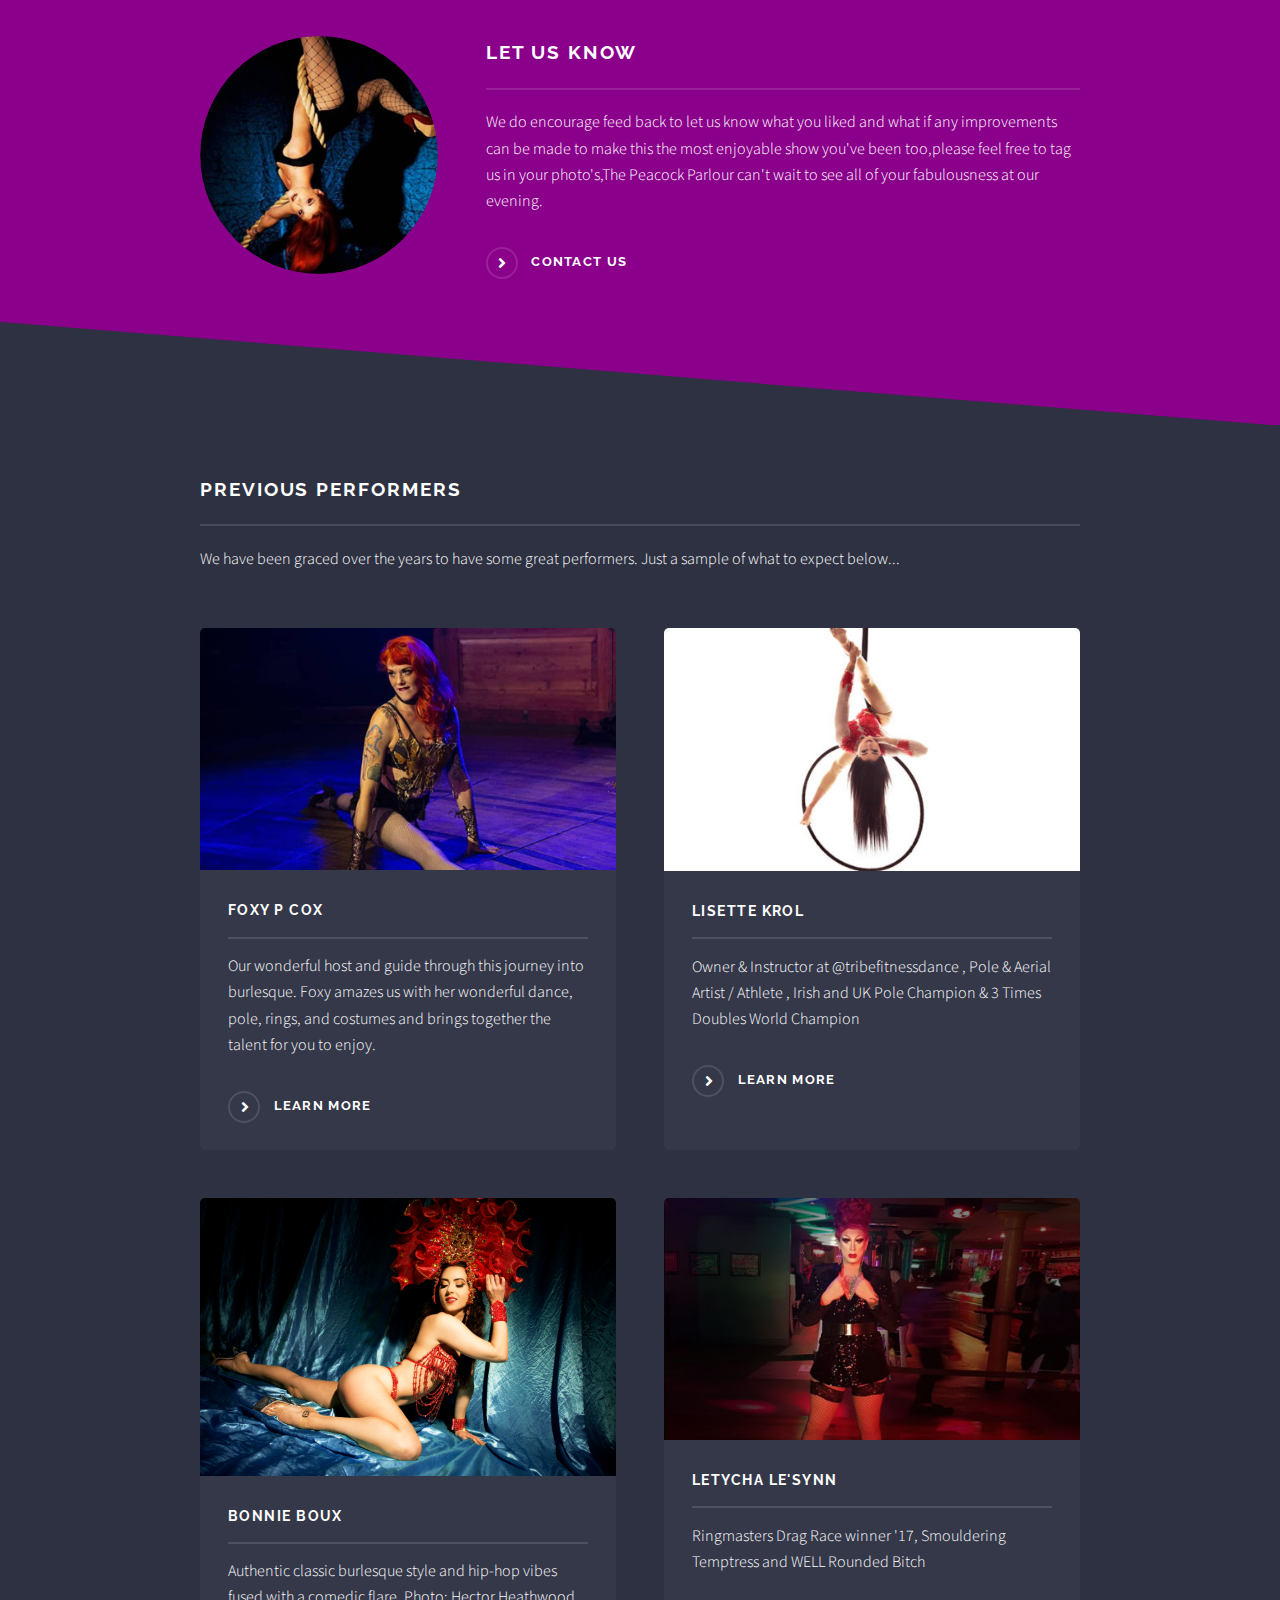
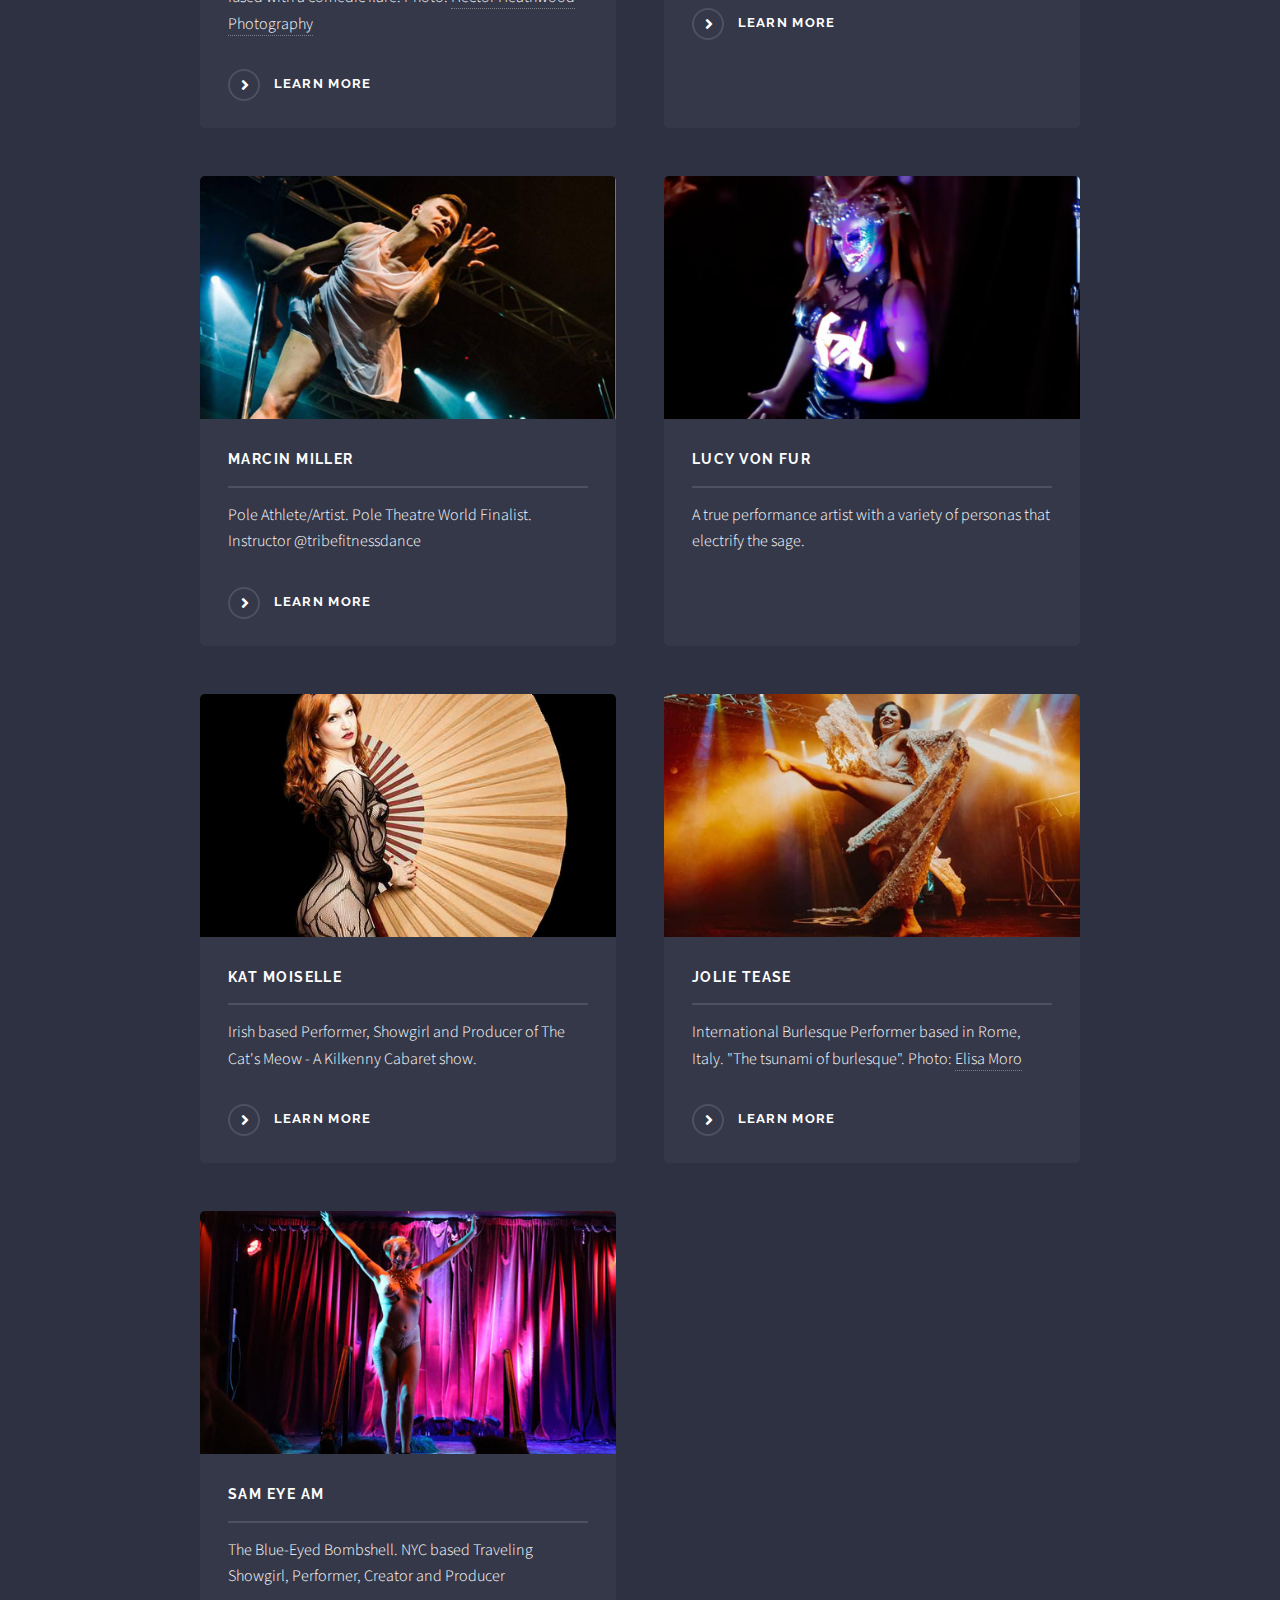
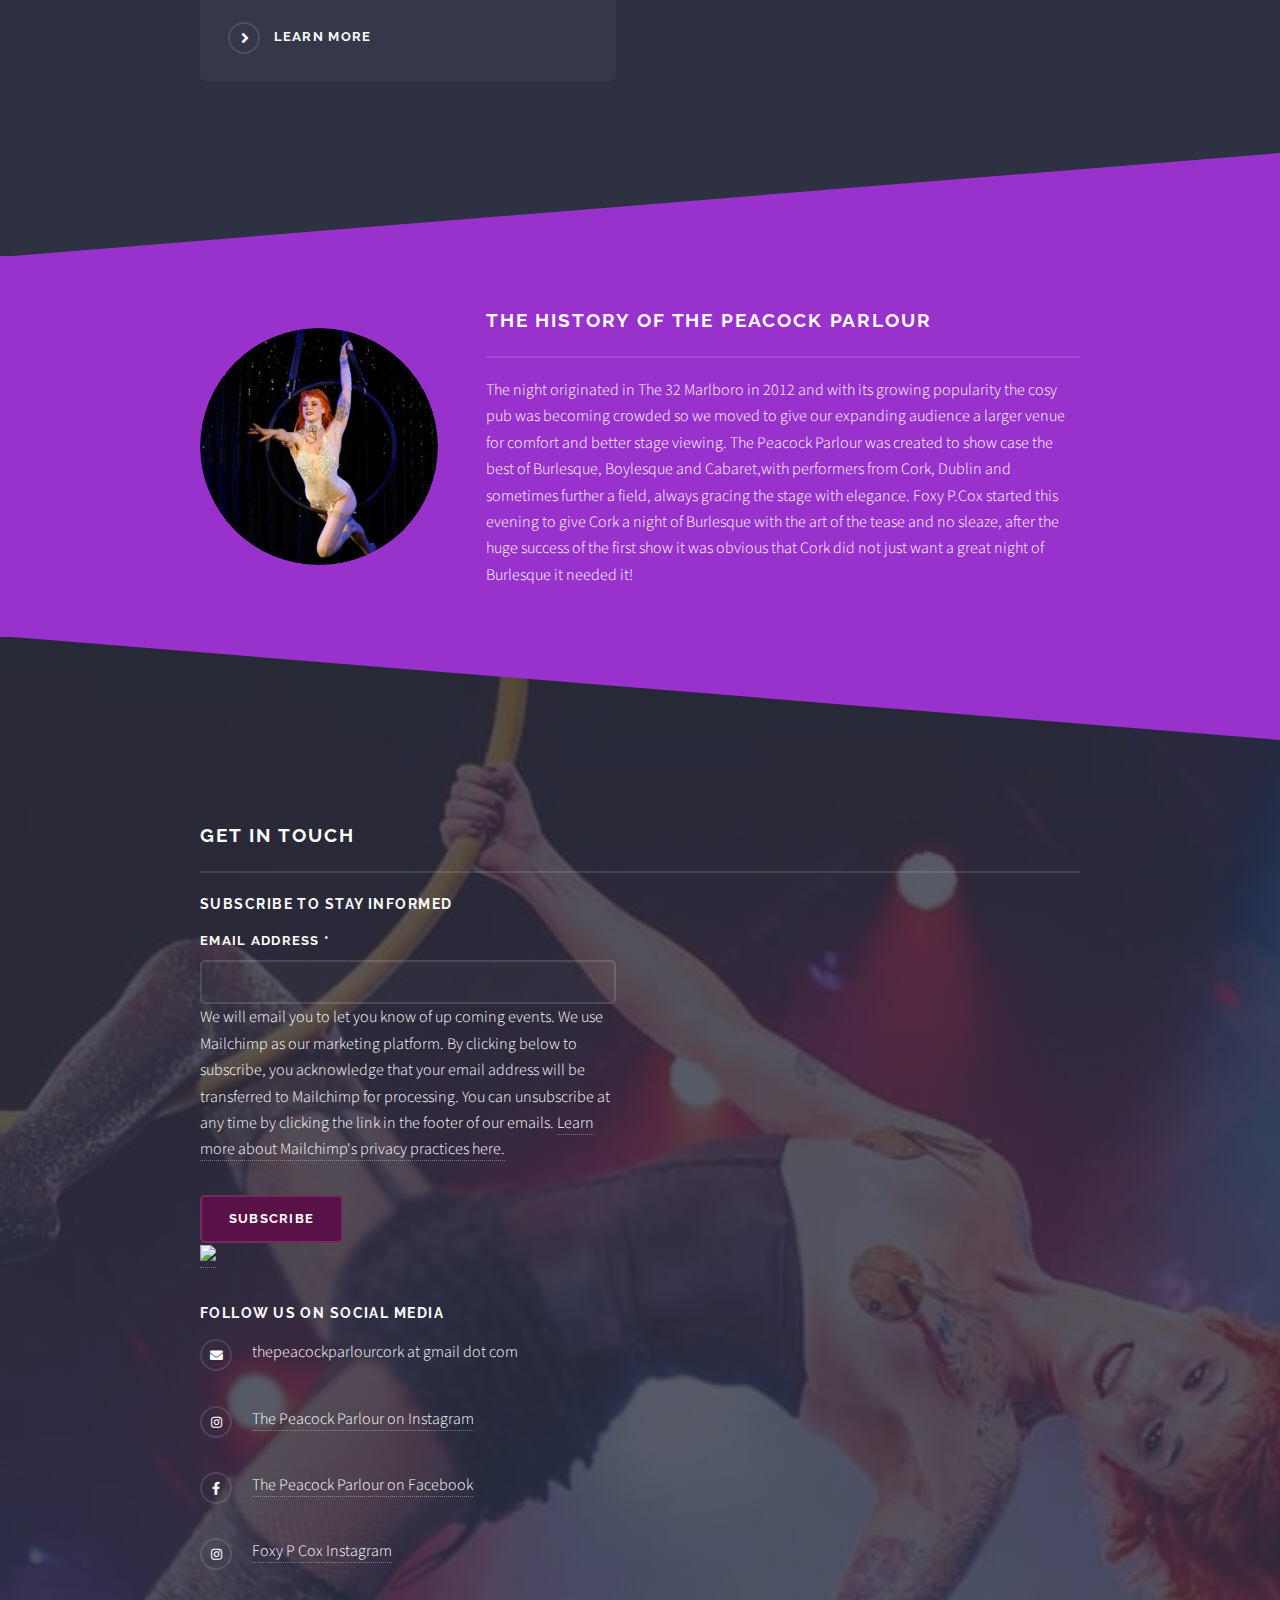
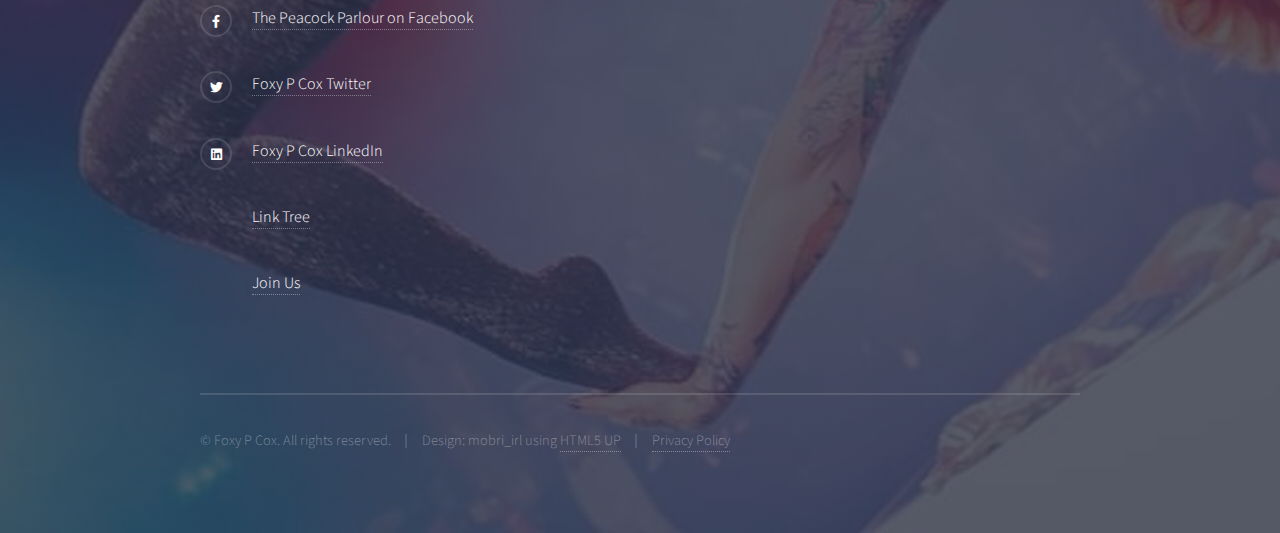
==== commit e45ca790: "Add files via upload" ====
--- a/index.html
+++ b/index.html
@@ -177,10 +177,12 @@
 									<div id="mc_embed_signup_scroll">
 									<h3>Subscribe to stay informed</h3>
 
-							<div class="mc-field-group">
-								<label for="mce-EMAIL">Email Address  <span class="asterisk">*</span></label>
-								<input type="email" value="" name="EMAIL" class="required email" id="mce-EMAIL" required>
-								<span id="mce-EMAIL-HELPERTEXT" class="helper_text"></span>
+							<div class="fields">
+								<div class="field">
+									<label for="mce-EMAIL">Email Address  <span class="asterisk">*</span></label>
+									<input type="email" value="" name="email" id="email" required>
+									<span id="mce-EMAIL-HELPERTEXT" class="select"></span>
+								</div>
 							</div>
 							<div id="mergeRow-gdpr" class="mergeRow gdpr-mergeRow content__gdprBlock mc-field-group">
 								<div class="content__gdpr">
--- a/assets/css/main.css
+++ b/assets/css/main.css
@@ -2863,7 +2863,7 @@
 		-webkit-transition: background-color 0.2s ease-in-out;
 		-ms-transition: background-color 0.2s ease-in-out;
 		transition: background-color 0.2s ease-in-out;
-		background-color: transparent;
+		background-color: #591247;
 		border-radius: 5px;
 		border: 0;
 		box-shadow: inset 0 0 0 2px rgba(255, 255, 255, 0.125);
@@ -2888,7 +2888,8 @@
 		input[type="button"]:hover,
 		button:hover,
 		.button:hover {
-			background-color: rgba(255, 255, 255, 0.025);
+			background-color: rgba(176, 0, 131, 0.80);
+
 		}
 
 		input[type="submit"]:active,
